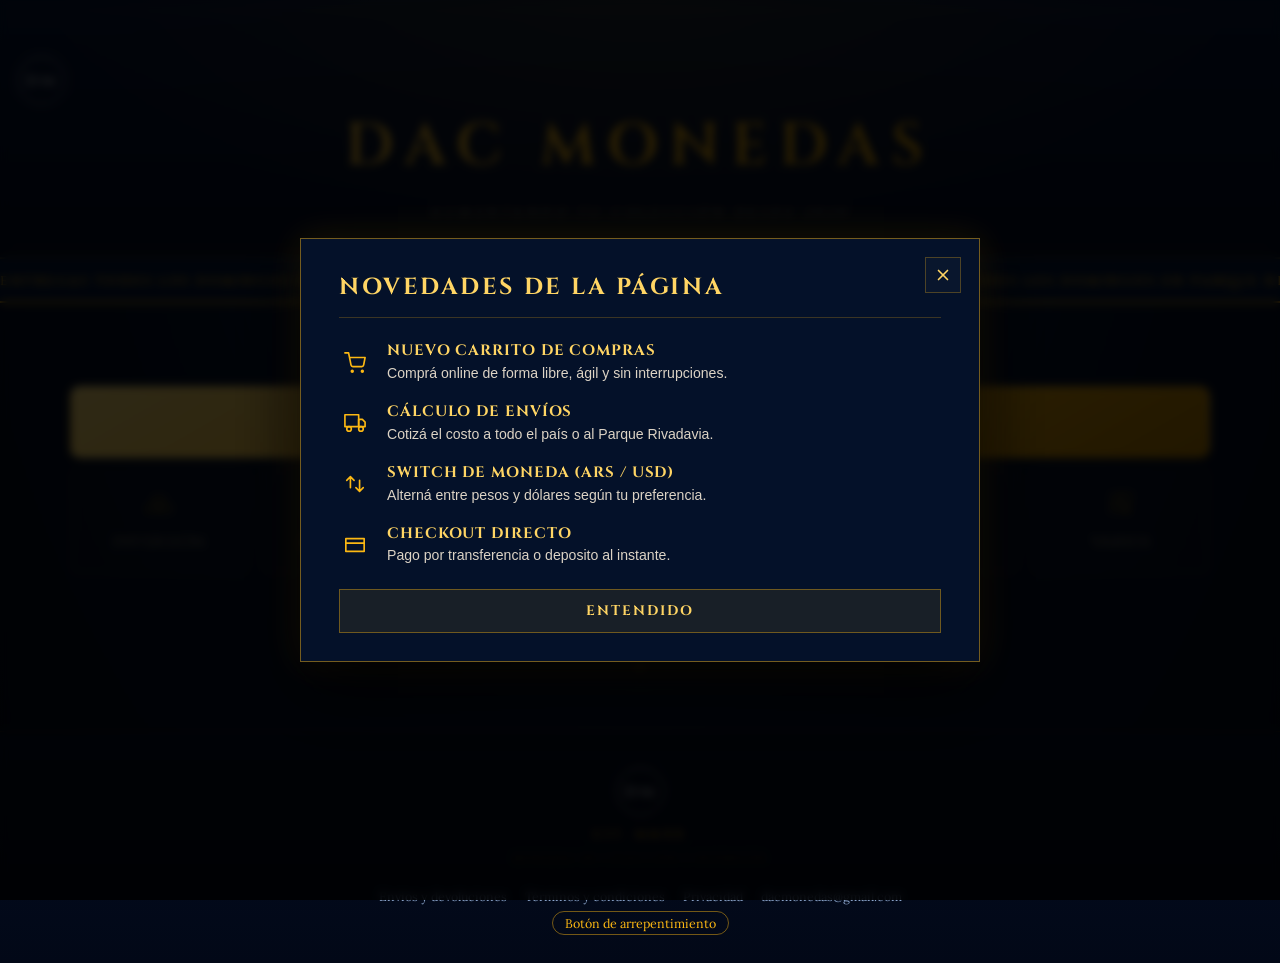
==== index.html @ 061fc6b4 "Initial commit: Dac Monedas (Edición Boca Juniors Azul y Oro)" ====
<!DOCTYPE html>
<html lang="es">
<head>
  <meta charset="UTF-8" />
  <meta name="viewport" content="width=device-width, initial-scale=1.0, interactive-widget=resizes-content" />
  <title>Dac Monedas | Monedas de colección argentinas y del mundo</title>
  <meta name="description" content="Monedas de colección e inversión, argentinas y del mundo. Fichas con estado, referencia y fotos reales. Comprá online con envío a todo el país." />
  <link rel="canonical" href="./" />
  <meta property="og:title" content="Dac Monedas" />
  <meta property="og:description" content="Aumentando tu colección desde 2020" />
  <meta property="og:image" content="./images/og-image.png" />
  <meta property="og:url" content="./" />
  <meta property="og:type" content="website" />
  <meta http-equiv="Cache-Control" content="no-cache, no-store, must-revalidate" />
  <meta http-equiv="Pragma" content="no-cache" />
  <meta http-equiv="Expires" content="0" />
  <link rel="icon" type="image/png" href="images/og-image.png" />
  <link rel="preconnect" href="https://fonts.googleapis.com" />
  <link rel="preconnect" href="https://fonts.gstatic.com" crossorigin />
  <!-- Las fuentes van acá y NO como @import dentro de styles.css: un @import no
       se descubre hasta parsear el CSS, así que la cadena era
       HTML → styles.css (75 KB) → CSS de Google → .woff2, cuatro saltos
       serializados y bloqueantes. Desde el <head> el navegador los pide en
       paralelo con el CSS, y recién ahí sirven los preconnect de arriba.
       Cinzel es la fuente del sitio, Lora la prosa de la ficha de detalle y
       Allura la frase de Insumos: son las tres únicas familias que el CSS usa.
       detalle.html no pide Allura porque esa página no la usa. -->
  <link rel="stylesheet" href="https://fonts.googleapis.com/css2?family=Allura&family=Cinzel:wght@400;500;600;700&family=Lora:wght@400&display=swap" />
  <link rel="stylesheet" href="styles.css?v=20261018a" />
  <!-- El catálogo es lo primero que necesita script.js. Sin esto no empieza a
       bajar hasta que el script se ejecuta, o sea después del CSS y las fuentes. -->
  <link rel="preload" href="coins.json" as="fetch" crossorigin />
</head>
<body data-view="landing">
  <!-- Pop-up de novedades en portada -->
  <div class="news-modal-backdrop" id="newsModalBackdrop" role="presentation" aria-hidden="true">
    <div class="news-modal" role="dialog" aria-modal="true" aria-labelledby="newsModalTitle">
      <button type="button" class="news-modal-close" id="newsModalClose" aria-label="Cerrar novedades">
        <svg viewBox="0 0 24 24" fill="none" stroke="currentColor" stroke-width="2.2" stroke-linecap="round" stroke-linejoin="round" aria-hidden="true">
          <line x1="18" y1="6" x2="6" y2="18"></line>
          <line x1="6" y1="6" x2="18" y2="18"></line>
        </svg>
      </button>

      <div class="news-modal-header">
        <h2 id="newsModalTitle" class="news-modal-title">Novedades de la página</h2>
      </div>

      <ul class="news-modal-list">
        <li class="news-modal-item">
          <div class="news-modal-icon-wrap" aria-hidden="true">
            <svg viewBox="0 0 24 24" fill="none" stroke="currentColor" stroke-width="1.8" stroke-linecap="round" stroke-linejoin="round">
              <circle cx="9" cy="21" r="1"></circle>
              <circle cx="20" cy="21" r="1"></circle>
              <path d="M1 1h4l2.68 13.39a2 2 0 0 0 2 1.61h9.72a2 2 0 0 0 2-1.61L23 6H6"></path>
            </svg>
          </div>
          <div class="news-modal-text">
            <strong>Nuevo carrito de compras</strong>
            <span>Comprá online de forma libre, ágil y sin interrupciones.</span>
          </div>
        </li>

        <li class="news-modal-item">
          <div class="news-modal-icon-wrap" aria-hidden="true">
            <svg viewBox="0 0 24 24" fill="none" stroke="currentColor" stroke-width="1.8" stroke-linecap="round" stroke-linejoin="round">
              <rect x="1" y="3" width="15" height="13"></rect>
              <polygon points="16 8 20 8 23 11 23 16 16 16 8"></polygon>
              <circle cx="5.5" cy="18.5" r="2.5"></circle>
              <circle cx="18.5" cy="18.5" r="2.5"></circle>
            </svg>
          </div>
          <div class="news-modal-text">
            <strong>Cálculo de envíos</strong>
            <span>Cotizá el costo a todo el país o al Parque Rivadavia.</span>
          </div>
        </li>

        <li class="news-modal-item">
          <div class="news-modal-icon-wrap" aria-hidden="true">
            <svg viewBox="0 0 24 24" fill="none" stroke="currentColor" stroke-width="1.8" stroke-linecap="round" stroke-linejoin="round">
              <path d="M7 16V4M7 4L3 8M7 4l4 4"></path>
              <path d="M17 8v12m0 0l4-4m-4 4l-4-4"></path>
            </svg>
          </div>
          <div class="news-modal-text">
            <strong>Switch de moneda (ARS / USD)</strong>
            <span>Alterná entre pesos y dólares según tu preferencia.</span>
          </div>
        </li>

        <li class="news-modal-item">
          <div class="news-modal-icon-wrap" aria-hidden="true">
            <svg viewBox="0 0 24 24" fill="none" stroke="currentColor" stroke-width="1.8" stroke-linecap="round" stroke-linejoin="round">
              <rect x="2" y="5" width="20" height="14"></rect>
              <line x1="2" y1="10" x2="22" y2="10"></line>
            </svg>
          </div>
          <div class="news-modal-text">
            <strong>Checkout directo</strong>
            <span>Pago por transferencia o deposito al instante.</span>
          </div>
        </li>
      </ul>

      <button type="button" class="news-modal-dismiss-btn" id="newsModalDismissBtn">Entendido</button>
    </div>
  </div>

  <div class="site-floating-actions" id="siteFloatingActions">
    <button type="button" id="currencyToggleBtn" class="currency-toggle-btn is-usd" aria-label="Moneda activa: Dólares (USD). Clic para cambiar a pesos (ARS)" title="Moneda activa: Dólares (USD) · Clic para cambiar a pesos (ARS)">USD</button>
    <button type="button" id="floatingCartBtn" class="cart-floating-btn" aria-label="Ver carrito" title="Ver carrito">
      <svg class="cart-floating-icon" viewBox="0 0 24 24" fill="none" stroke="currentColor" stroke-width="1.8" stroke-linecap="round" stroke-linejoin="round" aria-hidden="true">
        <circle cx="9" cy="21" r="1"></circle>
        <circle cx="20" cy="21" r="1"></circle>
        <path d="M1 1h4l2.68 13.39a2 2 0 0 0 2 1.61h9.72a2 2 0 0 0 2-1.61L23 6H6"></path>
      </svg>
      <span class="cart-floating-badge" id="floatingCartBadge">0</span>
    </button>
  </div>
  <header class="site-header">
    <div class="container">
      <a href="index.html" class="site-logo-link" aria-label="Dac Monedas — volver a la portada">
        <svg class="dm-monogram" viewBox="0 0 80 80" xmlns="http://www.w3.org/2000/svg" aria-hidden="true">
          <defs>
            <linearGradient id="dm-gold" x1="0%" y1="0%" x2="100%" y2="100%">
              <stop offset="0%" stop-color="#ffd564"/>
              <stop offset="48%" stop-color="#fcb813"/>
              <stop offset="100%" stop-color="#c98e00"/>
            </linearGradient>
          </defs>
          <circle cx="40" cy="40" r="37" fill="none" stroke="url(#dm-gold)" stroke-width="1.2"/>
          <circle cx="40" cy="40" r="31" fill="none" stroke="url(#dm-gold)" stroke-width="0.5" stroke-dasharray="2.5 3.5" opacity="0.6"/>
          <text x="40" y="48" text-anchor="middle" fill="url(#dm-gold)" font-family="Cinzel, Georgia, serif" font-size="24" font-weight="600" letter-spacing="3">DM</text>
        </svg>
        <h1><span class="h1-dac">Dac</span>&nbsp;<span class="h1-monedas">Monedas</span></h1>
      </a>
      <!-- Fuera del enlace a propósito: el logo y el logotipo llevan a la
           portada, esta flecha sube al principio del catálogo. -->
      <button type="button" class="to-top" id="toTop" aria-label="Ir al principio">
        <svg viewBox="0 0 16 16" fill="none" stroke="currentColor" stroke-width="1.6" stroke-linecap="round" stroke-linejoin="round" aria-hidden="true">
          <path d="M3.5 10.25L8 5.75l4.5 4.5"/>
        </svg>
      </button>
      <p class="subtitle">Aumentando tu colección desde 2020</p>
    </div>
  </header>

  <div class="ticker-bar" aria-hidden="true">
    <div class="ticker-track">
      <span class="ticker-text">Entregas todos los domingos en Parque Rivadavia · Envíos a todo el país &nbsp;&nbsp;&nbsp;&nbsp;&nbsp;&nbsp;&nbsp;&nbsp;&nbsp;&nbsp;&nbsp;&nbsp;</span>
      <span class="ticker-text" aria-hidden="true">Entregas todos los domingos en Parque Rivadavia · Envíos a todo el país &nbsp;&nbsp;&nbsp;&nbsp;&nbsp;&nbsp;&nbsp;&nbsp;&nbsp;&nbsp;&nbsp;&nbsp;</span>
    </div>
  </div>

  <!-- ─── Landing screen ──────────────────────────────────────────────────── -->
  <section id="landing" class="landing-screen">
    <div class="landing-inner">

      <div class="hero-ornament" aria-hidden="true">
        <span class="hero-ornament__rule"></span>
        <span class="hero-ornament__gem"></span>
        <span class="hero-ornament__rule"></span>
      </div>

      <h2 class="landing-heading">¿Qué estás buscando?</h2>

      <!-- Acción principal -->
      <button type="button" class="landing-btn landing-btn--all" data-landing-category="todas">
        <span class="landing-btn__label">Ver todas las monedas</span>
      </button>

      <!-- Ingresos: divisor con filetes. Se oculta si esta semana no entró nada. -->
      <button type="button" class="landing-divider" id="landingIngresos" data-landing-category="ingresos" hidden>
        <span class="landing-divider__rule" aria-hidden="true"></span>
        <span class="landing-chip">
          <span class="landing-chip__label">Ingresos semanales</span>
          <svg class="landing-chip__arrow" viewBox="0 0 16 16" fill="none" stroke="currentColor" stroke-width="1.4" stroke-linecap="round" stroke-linejoin="round" aria-hidden="true">
            <path d="M3 8h9M8.5 4.5L12 8l-3.5 3.5"/>
          </svg>
        </span>
        <span class="landing-divider__rule" aria-hidden="true"></span>
      </button>

      <nav class="landing-nav" aria-label="Categorías principales">
        <button type="button" class="landing-btn" data-landing-category="plata">
          <svg class="landing-btn__icon" viewBox="0 0 32 32" fill="none" stroke="currentColor" stroke-width="1.15" stroke-linecap="round" stroke-linejoin="round" aria-hidden="true">
            <rect x="4"  y="18" width="11" height="7" rx="1.2"/>
            <rect x="17" y="18" width="11" height="7" rx="1.2"/>
            <rect x="10.5" y="9" width="11" height="7" rx="1.2"/>
          </svg>
          <span class="landing-btn__label">Inversión</span>
        </button>

        <button type="button" class="landing-btn" data-landing-category="argentina">
          <svg class="landing-btn__icon" viewBox="0 0 32 32" fill="none" stroke="currentColor" stroke-width="1.15" stroke-linecap="round" stroke-linejoin="round" aria-hidden="true">
            <circle cx="16" cy="16" r="5.5"/>
            <path d="M16 3.5v3.5M16 25v3.5M3.5 16h3.5M25 16h3.5M7.2 7.2l2.5 2.5M22.3 22.3l2.5 2.5M24.8 7.2l-2.5 2.5M9.7 22.3l-2.5 2.5"/>
          </svg>
          <span class="landing-btn__label">Argentinas</span>
        </button>

        <button type="button" class="landing-btn" data-landing-category="internacional">
          <svg class="landing-btn__icon" viewBox="0 0 32 32" fill="none" stroke="currentColor" stroke-width="1.15" stroke-linecap="round" stroke-linejoin="round" aria-hidden="true">
            <circle cx="16" cy="16" r="12"/>
            <path d="M4 16h24"/>
            <ellipse cx="16" cy="16" rx="5.2" ry="12"/>
          </svg>
          <span class="landing-btn__label">Mundiales</span>
        </button>

        <button type="button" class="landing-btn" data-landing-category="economicas">
          <svg class="landing-btn__icon" viewBox="0 0 32 32" fill="none" stroke="currentColor" stroke-width="1.15" stroke-linecap="round" stroke-linejoin="round" aria-hidden="true">
            <ellipse cx="16" cy="9" rx="9.5" ry="3.8"/>
            <path d="M6.5 9v6.5c0 2.1 4.25 3.8 9.5 3.8s9.5-1.7 9.5-3.8V9"/>
            <path d="M6.5 15.5V22c0 2.1 4.25 3.8 9.5 3.8s9.5-1.7 9.5-3.8v-6.5"/>
          </svg>
          <span class="landing-btn__label">Económicas</span>
        </button>

        <!-- Insumos: carpeta de anillas con un folio de monedas adentro. Las dos
             cosas juntas porque la carpeta sola se confunde con el libro que
             ahora vive en el ícono de Varios. -->
        <button type="button" class="landing-btn" data-landing-category="insumos">
          <svg class="landing-btn__icon" viewBox="0 0 32 32" fill="none" stroke="currentColor" stroke-width="1.15" stroke-linecap="round" stroke-linejoin="round" aria-hidden="true">
            <rect x="4.5" y="4.5" width="23" height="23" rx="1.9"/>
            <path d="M11.2 4.5v23"/>
            <circle cx="7.85" cy="12" r="1.15"/>
            <circle cx="7.85" cy="20" r="1.15"/>
            <circle cx="16.6" cy="12.2" r="2.05"/>
            <circle cx="22.9" cy="12.2" r="2.05"/>
            <circle cx="16.6" cy="19.8" r="2.05"/>
            <circle cx="22.9" cy="19.8" r="2.05"/>
          </svg>
          <span class="landing-btn__label">Insumos</span>
        </button>

        <!-- Varios: cuatro siluetas distintas en 2x2 (moneda, blíster, libro y
             medalla con cinta). Dice "surtido" sin dibujar las cuatro cosas
             de forma literal, que a 29px se empasta. -->
        <button type="button" class="landing-btn" data-landing-category="varios">
          <svg class="landing-btn__icon" viewBox="0 0 32 32" fill="none" stroke="currentColor" stroke-width="1.15" stroke-linecap="round" stroke-linejoin="round" aria-hidden="true">
            <circle cx="10.5" cy="10.5" r="4.8"/>
            <rect x="16.9" y="5.9" width="9.4" height="9.4" rx="1.5"/>
            <rect x="5.8" y="18" width="9.4" height="7.4" rx="1"/>
            <path d="M19.5 17.4l2 3.1M23.5 17.4l-2 3.1"/>
            <circle cx="21.5" cy="23.1" r="3.4"/>
          </svg>
          <span class="landing-btn__label">Varios</span>
        </button>
      </nav>

      <div class="landing-social">
        <span class="landing-social__label">Seguinos</span>
        <div class="social-row">
          <a class="social-btn" href="https://wa.me/5491154028935" target="_blank" rel="noopener" aria-label="WhatsApp">
            <svg viewBox="0 0 24 24" fill="currentColor" aria-hidden="true">
              <path d="M12.04 2C6.58 2 2.13 6.45 2.13 11.91c0 1.75.46 3.45 1.32 4.95L2 22l5.25-1.38a9.86 9.86 0 004.79 1.22h.01c5.46 0 9.91-4.45 9.91-9.91C21.96 6.45 17.5 2 12.04 2zm0 18.15h-.01a8.2 8.2 0 01-4.18-1.15l-.3-.18-3.11.82.83-3.04-.2-.31a8.19 8.19 0 01-1.26-4.38c0-4.54 3.7-8.23 8.24-8.23a8.2 8.2 0 018.23 8.24c0 4.54-3.7 8.23-8.24 8.23zm4.52-6.16c-.25-.12-1.47-.72-1.69-.81-.23-.08-.39-.12-.56.13-.16.24-.64.8-.79.97-.14.16-.29.18-.54.06-.25-.12-1.05-.39-1.99-1.23-.74-.66-1.23-1.47-1.38-1.72-.14-.25-.01-.38.11-.5.11-.11.25-.29.37-.43.13-.15.17-.25.25-.41.08-.17.04-.31-.02-.43-.06-.12-.56-1.34-.76-1.84-.2-.48-.4-.42-.56-.43h-.47c-.17 0-.43.06-.66.31-.23.25-.86.85-.86 2.07 0 1.22.89 2.4 1.01 2.56.12.17 1.74 2.66 4.22 3.73.59.25 1.05.4 1.41.52.59.19 1.13.16 1.56.1.47-.07 1.47-.6 1.68-1.18.21-.58.21-1.07.14-1.18-.06-.11-.22-.17-.47-.29z"/>
            </svg>
          </a>

        </div>
      </div>
    </div>
  </section>

  <!-- ─── Catalog (hidden until landing button is clicked) ────────────────── -->
  <div id="catalog">
    <div class="category-bar">
      <nav class="category-nav container" aria-label="Categorías">
        <button type="button" class="cat-btn" data-category="plata">Inversión</button>
        <button type="button" class="cat-btn" data-category="argentina">Argentinas</button>
        <button type="button" class="cat-btn" data-category="internacional">Mundiales</button>
        <button type="button" class="cat-btn" data-category="economicas">Económicas</button>
        <button type="button" class="cat-btn" data-category="insumos">Insumos</button>
        <button type="button" class="cat-btn" data-category="varios">Varios</button>
      </nav>

      <div class="sub-filter-bar" id="subFilterBar">
        <div class="sub-filter-list container" id="subFilterList" role="group" aria-label="Sub-filtros"></div>
      </div>
    </div>

    <div class="search-outer">
      <div class="search-wrap">
        <svg class="search-icon" viewBox="0 0 24 24" fill="none" stroke="currentColor" stroke-width="2" stroke-linecap="round" stroke-linejoin="round" aria-hidden="true">
          <circle cx="11" cy="11" r="7"/><line x1="17" y1="17" x2="22" y2="22"/>
        </svg>
        <input
          id="searchInput"
          type="text"
          placeholder="Buscar por título, país, año..."
          autocomplete="off"
          spellcheck="false"
        />
        <button type="button" id="clearSearch" class="search-clear" aria-label="Limpiar búsqueda">
          <svg viewBox="0 0 24 24" fill="none" stroke="currentColor" stroke-width="2.5" stroke-linecap="round" stroke-linejoin="round" aria-hidden="true">
            <line x1="18" y1="6" x2="6" y2="18"/><line x1="6" y1="6" x2="18" y2="18"/>
          </svg>
        </button>
      </div>
      <!-- Orden: ocupa el lugar que tenía "Limpiar filtros". Los filtros se
           quitan tocando de nuevo el botón de categoría, que queda latiendo. -->
      <div class="sort-wrap" id="sortWrap">
        <button type="button" id="sortButton" class="sort-btn" aria-haspopup="listbox" aria-expanded="false" aria-controls="sortMenu">
          <span class="sort-btn__label">Orden</span>
          <svg class="sort-btn__caret" viewBox="0 0 16 16" fill="none" stroke="currentColor" stroke-width="1.8" stroke-linecap="round" stroke-linejoin="round" aria-hidden="true">
            <path d="M4 6.5L8 10.5l4-4"/>
          </svg>
        </button>

        <div class="sort-menu" id="sortMenu" role="listbox" aria-label="Ordenar por">
          <button type="button" class="sort-option" role="option" aria-selected="false" data-sort="alfabetico">
            <span class="sort-option__label">Alfabético</span>
            <svg class="sort-option__arrow" viewBox="0 0 16 16" fill="none" stroke="currentColor" stroke-width="1.6" stroke-linecap="round" stroke-linejoin="round" aria-hidden="true">
              <path d="M8 12.5V3.5M4.5 7L8 3.5 11.5 7"/>
            </svg>
          </button>
          <button type="button" class="sort-option" role="option" aria-selected="false" data-sort="precio">
            <span class="sort-option__label">Precio</span>
            <svg class="sort-option__arrow" viewBox="0 0 16 16" fill="none" stroke="currentColor" stroke-width="1.6" stroke-linecap="round" stroke-linejoin="round" aria-hidden="true">
              <path d="M8 12.5V3.5M4.5 7L8 3.5 11.5 7"/>
            </svg>
          </button>
          <button type="button" class="sort-option" role="option" aria-selected="false" data-sort="antiguedad">
            <span class="sort-option__label">Antigüedad</span>
            <svg class="sort-option__arrow" viewBox="0 0 16 16" fill="none" stroke="currentColor" stroke-width="1.6" stroke-linecap="round" stroke-linejoin="round" aria-hidden="true">
              <path d="M8 12.5V3.5M4.5 7L8 3.5 11.5 7"/>
            </svg>
          </button>
        </div>
      </div>
    </div>

    <!-- Va fuera del .container a propósito: ocupa el ancho entero de la
         pantalla, con su propio respiro lateral. Solo se muestra con la
         categoría Insumos activa; la enciende y apaga syncInsumosIntro(). -->
    <section id="insumosIntro" class="insumos-intro" hidden>
      <p class="insumos-intro__text">
        Parte de coleccionar es saber cuidar y almacenar tus monedas,
        hacelo de la mano de Dac&nbsp;Monedas.
      </p>
    </section>

    <main class="container">
      <section class="results-bar reveal">
        <p id="resultsCount">Cargando monedas...</p>
      </section>

      <!-- Marca dónde arrancan las monedas. La grilla mide >80.000px y por eso
           nunca deja de cruzarse con la pantalla: el observador necesita algo
           chico justo en su borde de arriba. Alto 1px anulado con margen
           negativo, así no corre nada. -->
      <div id="gridTop" class="grid-sentinel" aria-hidden="true"></div>

      <section id="coinsGrid" class="coins-grid"></section>
    </main>
  </div>

  <template id="coinCardTemplate">
    <article class="coin-card reveal" tabindex="0" role="button">
      <div class="coin-image-wrap">
        <button type="button" class="card-cart-btn" aria-label="Agregar al carrito" title="Agregar al carrito">
          <svg class="cart-icon-add" viewBox="0 0 24 24" fill="none" stroke="currentColor" stroke-width="1.8" stroke-linecap="round" stroke-linejoin="round" aria-hidden="true">
            <circle cx="9" cy="21" r="1"></circle>
            <circle cx="20" cy="21" r="1"></circle>
            <path d="M1 1h4l2.68 13.39a2 2 0 0 0 2 1.61h9.72a2 2 0 0 0 2-1.61L23 6H6"></path>
          </svg>
          <svg class="cart-icon-check" viewBox="0 0 24 24" fill="none" stroke="currentColor" stroke-width="2.2" stroke-linecap="round" stroke-linejoin="round" aria-hidden="true">
            <polyline points="20 6 9 17 4 12"></polyline>
          </svg>
        </button>
        <img class="coin-image" src="" alt="" width="400" height="400" decoding="async" loading="lazy" />
      </div>

      <div class="coin-content">
        <div class="coin-top">
          <h2 class="coin-title"></h2>
          <span class="coin-year-tag"></span>
        </div>

        <p class="coin-meta"></p>

        <div class="coin-footer">
          <strong class="coin-price"></strong>
          <div class="coin-badge-row"></div>
        </div>
      </div>
    </article>
  </template>

  <script src="common.js?v=20261002i" defer></script>
  <script src="cart.js?v=20261002j" defer></script>
  <script src="glow.js?v=20261002i" defer></script>
  <script src="script.js?v=20261002i" defer></script>

  <footer class="site-footer" aria-label="Pie de página">
    <div class="footer-inner">
      <svg class="dm-monogram dm-monogram--small" viewBox="0 0 80 80" xmlns="http://www.w3.org/2000/svg" aria-hidden="true">
        <defs>
          <linearGradient id="dm-gold-footer" x1="0%" y1="0%" x2="100%" y2="100%">
            <stop offset="0%" stop-color="#ffd564"/>
            <stop offset="48%" stop-color="#fcb813"/>
            <stop offset="100%" stop-color="#c98e00"/>
          </linearGradient>
        </defs>
        <circle cx="40" cy="40" r="37" fill="none" stroke="url(#dm-gold-footer)" stroke-width="1.2"/>
        <circle cx="40" cy="40" r="31" fill="none" stroke="url(#dm-gold-footer)" stroke-width="0.5" stroke-dasharray="2.5 3.5" opacity="0.6"/>
        <text x="40" y="48" text-anchor="middle" fill="url(#dm-gold-footer)" font-family="Cinzel, Georgia, serif" font-size="24" font-weight="600" letter-spacing="3">DM</text>
      </svg>
      <p class="footer-est">Est. MMXX</p>
      <p class="footer-tagline">Monedas de Colección e Inversión</p>

      <div class="social-row social-row--footer">
        <a class="social-btn" href="https://wa.me/5491154028935" target="_blank" rel="noopener" aria-label="WhatsApp">
          <svg viewBox="0 0 24 24" fill="currentColor" aria-hidden="true">
            <path d="M12.04 2C6.58 2 2.13 6.45 2.13 11.91c0 1.75.46 3.45 1.32 4.95L2 22l5.25-1.38a9.86 9.86 0 004.79 1.22h.01c5.46 0 9.91-4.45 9.91-9.91C21.96 6.45 17.5 2 12.04 2zm0 18.15h-.01a8.2 8.2 0 01-4.18-1.15l-.3-.18-3.11.82.83-3.04-.2-.31a8.19 8.19 0 01-1.26-4.38c0-4.54 3.7-8.23 8.24-8.23a8.2 8.2 0 018.23 8.24c0 4.54-3.7 8.23-8.24 8.23zm4.52-6.16c-.25-.12-1.47-.72-1.69-.81-.23-.08-.39-.12-.56.13-.16.24-.64.8-.79.97-.14.16-.29.18-.54.06-.25-.12-1.05-.39-1.99-1.23-.74-.66-1.23-1.47-1.38-1.72-.14-.25-.01-.38.11-.5.11-.11.25-.29.37-.43.13-.15.17-.25.25-.41.08-.17.04-.31-.02-.43-.06-.12-.56-1.34-.76-1.84-.2-.48-.4-.42-.56-.43h-.47c-.17 0-.43.06-.66.31-.23.25-.86.85-.86 2.07 0 1.22.89 2.4 1.01 2.56.12.17 1.74 2.66 4.22 3.73.59.25 1.05.4 1.41.52.59.19 1.13.16 1.56.1.47-.07 1.47-.6 1.68-1.18.21-.58.21-1.07.14-1.18-.06-.11-.22-.17-.47-.29z"/>
          </svg>
        </a>
      </div>
      <nav class="footer-legal" aria-label="Información para compradores">
        <a href="envios-y-devoluciones.html">Envíos y devoluciones</a>
        <a href="terminos.html">Términos y condiciones</a>
        <a href="privacidad.html">Privacidad</a>
        <a href="mailto:dacmonedas@gmail.com">dacmonedas@gmail.com</a>
        <a href="arrepentimiento.html" class="footer-legal__arrepentimiento">Botón de arrepentimiento</a>
      </nav>
    </div>
  </footer>
</body>
</html>
---- styles.css ----
/* ═════════════════════════════════════════════════════════════════════════════
   Dac Monedas — Hoja de estilos (Edición Boca Juniors Azul y Oro).

   Las fuentes se piden desde el <head> de index.html y detalle.html, NO con un
   @import acá: un @import no se descubre hasta que este archivo bajó y se
   parseó, así que encadenaba HTML → styles.css → CSS de Google → .woff2.

   DÓNDE ESTÁ CADA COSA (buscá el texto entre comillas):

     Base y variables ......... ":root"
     Halo del puntero ......... "Halo dorado"
     Cabecera alta ............ "Site header"
     Cartel corredizo ......... "Ticker"
     Barra de categorías ...... "Category bar"
     Sub-filtros .............. "Sub-filter bar"
     Buscador y orden ......... "Search"
     Intro de Insumos ......... "Intro de Insumos"
     Tarjeta de moneda ........ "Coin card"
     Grilla ................... "Coins grid"
     Ficha de detalle ......... "Detail page"
     Variantes ................ "Variants"
     Portada .................. "Landing"
     Cabecera fija del catálogo "Cabecera fija"
     Transición entre vistas .. "Transición entre portada y catálogo"

   BREAKPOINTS. No están agrupados a propósito: cada bloque vive junto al
   componente que corrige, y moverlos cambiaría el orden de la cascada entre
   reglas de igual especificidad. Los anchos en uso son 640px (teléfono),
   980px (tablet) y 981px+ (escritorio), más `hover:hover and pointer:fine`
   para lo que solo tiene sentido con mouse y `prefers-reduced-motion`.
   ═════════════════════════════════════════════════════════════════════════════ */

* {
  box-sizing: border-box;
}

/* Varios controles usan display:flex, que le gana al atributo `hidden`.
   Los contadores y el botón "Ingresos" dependen de que hidden funcione. */
[hidden] {
  display: none !important;
}

:root {
  color-scheme: dark;
  --bg: #030d22;
  --bg-card: #081a3d;
  --bg-card-alt: #0c234f;
  --text: #f5f5f5;
  --muted: #8ea8cf;
  --border: rgba(var(--accent-rgb), 0.22);
  --accent: #fcb813;
  /* Los mismos componentes del dorado, sueltos, para poder escribir
     rgba(var(--accent-rgb), .18) donde antes había 111 rgba(var(--accent-rgb),…)
     literales con alfas distintos. */
  --accent-rgb: 252, 184, 19;
  --accent-light: #ffd564;
  --accent-dark: #c98e00;
  --success: #25d366;
  --success-dark: #1faa52;
  --shadow: 0 18px 42px rgba(0, 0, 0, 0.65);
  --radius: 18px;
  --container: 1280px;
}

html {
  scroll-behavior: smooth;
  scrollbar-width: thin;
  scrollbar-color: rgba(var(--accent-rgb), 0.35) #020817;
  overflow-x: clip;
}

/* ─── Halo dorado que sigue al puntero (ver glow.js) ──────────────────────────
   Va en z-index -1: se pinta sobre el fondo de la página pero por debajo de
   las tarjetas y las fotos, así que ilumina sin lavar el contenido. Arranca
   fuera de pantalla y solo aparece cuando el mouse se mueve.

   Todo el bloque vive dentro del media query de puntero fino: en un teléfono
   glow.js ni siquiera se engancha, pero el `will-change` igual promovía una
   capa de compositor de 640×640 que no se usaba nunca. */
@media (hover: hover) and (pointer: fine) {
  body::before {
    content: "";
    position: fixed;
    top: 0;
    left: 0;
    width: 640px;
    height: 640px;
    /* El halo se centra en el puntero: la caja se corre media medida hacia
       arriba y hacia la izquierda. */
    margin: -320px 0 0 -320px;
    z-index: -1;
    pointer-events: none;
    opacity: 0;
    /* Mover con transform en vez de recalcular el degradado: así el navegador
       compone en GPU y no repinta la grilla del catálogo en cada frame. */
    transform: translate3d(var(--glow-x, -9999px), var(--glow-y, -9999px), 0);
    will-change: transform, opacity;
    transition: opacity 0.6s ease;
    background: radial-gradient(
      circle closest-side,
      rgba(var(--accent-rgb), 0.1) 0%,
      rgba(var(--accent-rgb), 0.04) 40%,
      transparent 70%
    );
  }

  body.has-glow::before {
    opacity: 1;
  }
}

body {
  margin: 0;
  font-family: "Cinzel", "Georgia", "Times New Roman", serif;
  color: var(--text);
  background: radial-gradient(ellipse at 50% 0%, #0c2656 0%, #041129 55%, #020817 100%);
  -webkit-overflow-scrolling: touch;
}

::-webkit-scrollbar { width: 6px; }
::-webkit-scrollbar-track { background: #020817; }
::-webkit-scrollbar-thumb { background: rgba(var(--accent-rgb), 0.35); border-radius: 3px; }
::-webkit-scrollbar-thumb:hover { background: rgba(var(--accent-rgb), 0.55); }

.container {
  width: min(calc(100% - 32px), var(--container));
  margin: 0 auto;
}

/* Global transitions */
a,
button,
input,
.coin-card,
.coin-image,
.coin-title,
.coin-meta,
.coin-grade-badge,
.coin-price,
.detail-main-image-wrap,
.detail-main-image,
.detail-thumb,
.detail-whatsapp,
.back-link,
.cat-btn,
.sub-filter-btn,
.card-arrow,
.card-dot,
.search-clear,
.sort-btn {
  transition:
    transform 0.22s ease,
    opacity 0.22s ease,
    border-color 0.22s ease,
    box-shadow 0.22s ease,
    background 0.22s ease,
    color 0.22s ease,
    filter 0.22s ease;
}

/* ─── Header ─────────────────────────────────────────────────────────────── */

.site-header {
  position: relative;
  background: linear-gradient(180deg, #06173a 0%, #030d22 100%);
  border-bottom: 1px solid rgba(var(--accent-rgb), 0.18);
  padding: 55px 0 36px;
  text-align: center;
  overflow: hidden;
}

.site-header::before {
  content: "";
  position: absolute;
  inset: 0;
  background: radial-gradient(ellipse at 50% -10%, rgba(var(--accent-rgb), 0.12) 0%, transparent 65%);
  pointer-events: none;
}

.site-header::after {
  content: "";
  position: absolute;
  top: 10px; left: 10px; right: 10px; bottom: 10px;
  border-top: 1px solid rgba(var(--accent-rgb), 0.14);
  border-bottom: 1px solid rgba(var(--accent-rgb), 0.14);
  pointer-events: none;
}

.site-header .container {
  position: relative;
  z-index: 1;
}

.site-logo-link,
.site-logo-link:visited,
.site-logo-link:hover,
.site-logo-link:active,
.site-logo-link:focus {
  display: block;
  text-decoration: none;
  color: inherit;
  outline: none;
}

.site-header h1 {
  margin: 0 0 18px;
  font-size: clamp(2.97rem, 6.6vw, 5.72rem);
  letter-spacing: 0.2em;
  font-weight: 600;
  text-transform: uppercase;
  font-family: "Cinzel", serif;
  background: linear-gradient(135deg, #ffd564 0%, #fcb813 48%, #c98e00 100%);
  -webkit-background-clip: text;
  -webkit-text-fill-color: transparent;
  background-clip: text;
}

.subtitle {
  margin: 0;
  color: rgba(239, 217, 162, 0.75);
  font-size: 0.78rem;
  letter-spacing: 0.36em;
  text-transform: uppercase;
  font-family: "Cinzel", serif;
  font-weight: 400;
  font-style: italic;
}

/* ─── Ticker banner ──────────────────────────────────────────────────────── */

.ticker-bar {
  background: #00163b;
  overflow: hidden;
  white-space: nowrap;
  border-top: 1px solid rgba(var(--accent-rgb), 0.25);
  border-bottom: 2px solid var(--accent);
  padding: 9px 0;
  position: relative;
}

.ticker-track {
  display: inline-flex;
  will-change: transform;
  animation: ticker-scroll 12.6s linear infinite;
}

.ticker-text {
  display: inline-block;
  padding-right: 80px;
  font-family: "Cinzel", serif;
  font-size: 0.72rem;
  font-weight: 500;
  color: var(--accent);
  letter-spacing: 0.2em;
  text-transform: uppercase;
  text-shadow:
    0 0 8px rgba(var(--accent-rgb), 0.5),
    0 0 22px rgba(var(--accent-rgb), 0.25);
}

@keyframes ticker-scroll {
  0%   { transform: translateX(0); }
  100% { transform: translateX(-50%); }
}

/* ─── Category bar: full-width strip ─────────────────────────────────────── */

.category-bar {
  background: rgba(10, 10, 10, 0.95);
  border-bottom: 1px solid rgba(var(--accent-rgb), 0.12);
}

.category-nav {
  display: flex;
  gap: 14px;
  padding: 14px 0;
  align-items: stretch;
}

.cat-btn {
  flex: 1;
  min-width: 0;
  border: 1px solid rgba(var(--accent-rgb), 0.25);
  border-radius: 999px;
  padding: 10px 10px;
  background: rgba(var(--accent-rgb), 0.04);
  color: rgba(var(--accent-rgb), 0.65);
  font-family: "Cinzel", serif;
  font-size: 0.66rem;
  font-weight: 500;
  letter-spacing: 0.1em;
  text-transform: uppercase;
  cursor: pointer;
  line-height: 1.25;
  text-align: center;
  display: flex;
  align-items: center;
  justify-content: center;
}

.cat-btn:hover {
  border-color: rgba(var(--accent-rgb), 0.55);
  color: var(--accent-light);
  background: rgba(var(--accent-rgb), 0.08);
  transform: translateY(-1px);
  box-shadow: 0 4px 16px rgba(var(--accent-rgb), 0.1);
}

.cat-btn.is-active {
  position: relative;
  border-color: var(--accent);
  background: linear-gradient(135deg, #ffd564 0%, #fcb813 50%, #c98e00 100%);
  color: #020d24;
  font-weight: 700;
  box-shadow:
    0 0 20px rgba(var(--accent-rgb), 0.2),
    inset 0 1px 0 rgba(255, 255, 255, 0.2);
}

/* El aro que late: el dorado solo dice "estás en esta categoría"; el latido
   dice además "tocá acá de nuevo para sacarla", que es el único modo de quitar
   el filtro. La forma está definida una sola vez, más abajo, junto al chip de
   "Ingresos semanales" de la portada: es literalmente el mismo aro. */

.cat-btn.is-active:hover {
  transform: none;
  filter: brightness(1.06);
}

/* ─── Sub-filter bar (contextual dropdown) ───────────────────────────────── */

.sub-filter-bar {
  overflow: hidden;
  max-height: 0;
  opacity: 0;
  border-top: 1px solid transparent;
  transition:
    max-height 0.38s cubic-bezier(0.4, 0, 0.2, 1),
    opacity 0.3s ease,
    border-top-color 0.38s ease;
}

.sub-filter-bar.is-open {
  max-height: 100px;
  opacity: 1;
  border-top-color: rgba(var(--accent-rgb), 0.08);
}

.sub-filter-list {
  display: flex;
  gap: 8px;
  padding: 11px 0 13px;
  flex-wrap: nowrap;
  overflow-x: auto;
  scrollbar-width: none;
  -ms-overflow-style: none;
}

.sub-filter-list::-webkit-scrollbar {
  display: none;
}

.sub-filter-btn {
  flex-shrink: 0;
  padding: 5px 18px;
  border: 1px solid rgba(var(--accent-rgb), 0.22);
  border-radius: 999px;
  background: transparent;
  color: rgba(239, 217, 162, 0.6);
  font-family: "Cinzel", serif;
  font-size: 0.66rem;
  font-weight: 500;
  letter-spacing: 0.1em;
  cursor: pointer;
  white-space: nowrap;
  line-height: 1.4;
}

.sub-filter-btn:hover {
  border-color: rgba(var(--accent-rgb), 0.55);
  color: var(--accent-light);
  transform: translateY(-1px);
  box-shadow: 0 4px 12px rgba(var(--accent-rgb), 0.08);
  background: rgba(var(--accent-rgb), 0.06);
}

.sub-filter-btn.is-active {
  border-color: var(--accent);
  background: linear-gradient(135deg, rgba(239, 217, 162, 0.18), rgba(var(--accent-rgb), 0.1));
  color: var(--accent-light);
  box-shadow:
    0 0 14px rgba(var(--accent-rgb), 0.12),
    inset 0 1px 0 rgba(var(--accent-rgb), 0.15);
}

/* ─── Sub-filter: "Pureza de la plata" static label ─────────────────────── */

.sub-filter-purity-label {
  display: flex;
  align-items: center;
  flex-shrink: 0;
  padding: 0 14px 0 2px;
  margin-right: 4px;
  border-right: 1px solid rgba(var(--accent-rgb), 0.25);
  font-family: "Cinzel", serif;
  font-size: 0.6rem;
  font-weight: 700;
  letter-spacing: 0.16em;
  text-transform: uppercase;
  color: var(--accent);
  white-space: nowrap;
  pointer-events: none;
  user-select: none;
}

/* Marca invisible en el borde de arriba de la grilla: es lo que observa
   initHeaderMuteObserver(). El margen negativo anula su propio alto para que no
   corra ni un pixel del contenido. */
.grid-sentinel {
  height: 1px;
  margin-bottom: -1px;
  pointer-events: none;
}

/* ─── Centered search bar ────────────────────────────────────────────────── */

.search-outer {
  display: flex;
  flex-direction: row;
  align-items: center;
  padding: 22px 24px 14px;
  gap: 12px;
}

.search-wrap {
  position: relative;
  flex: 2 1 0%;
  min-width: 0;
  display: flex;
  align-items: center;
}

.search-icon {
  position: absolute;
  left: 18px;
  width: 15px;
  height: 15px;
  color: rgba(178, 163, 141, 0.45);
  pointer-events: none;
  flex-shrink: 0;
  z-index: 1;
}

#searchInput {
  width: 100%;
  padding: 13px 44px 13px 42px;
  background: rgba(18, 18, 18, 0.98);
  border: 1px solid rgba(var(--accent-rgb), 0.22);
  border-radius: 999px;
  color: var(--accent-light);
  font-family: "Cinzel", serif;
  font-size: 0.78rem;
  letter-spacing: 0.08em;
  box-shadow: inset 0 1px 0 rgba(255, 255, 255, 0.02);
  appearance: none;
}

#searchInput::placeholder {
  color: rgba(var(--accent-rgb), 0.35);
  font-family: "Cinzel", serif;
  letter-spacing: 0.08em;
}

#searchInput:hover {
  border-color: rgba(var(--accent-rgb), 0.4);
}

#searchInput:focus {
  outline: none;
  border-color: rgba(var(--accent-rgb), 0.6);
  background: rgba(22, 22, 22, 0.99);
  box-shadow:
    0 0 0 3px rgba(var(--accent-rgb), 0.08),
    inset 0 1px 0 rgba(255, 255, 255, 0.03);
}

.search-clear {
  position: absolute;
  right: 14px;
  top: 50%;
  transform: translateY(-50%);
  background: none;
  border: none;
  color: rgba(178, 163, 141, 0.45);
  cursor: pointer;
  padding: 5px;
  display: flex;
  align-items: center;
  justify-content: center;
  opacity: 0;
  pointer-events: none;
  border-radius: 50%;
}

.search-clear.is-visible {
  opacity: 1;
  pointer-events: auto;
}

.search-clear:hover {
  color: var(--accent);
  background: rgba(201, 162, 85, 0.08);
  transform: translateY(-50%) scale(1.1);
}

.search-clear svg {
  width: 14px;
  height: 14px;
  display: block;
}

/* ─── Orden: botón + desplegable ─────────────────────────────────────────────
   Ocupa el hueco que tenía "Limpiar filtros" y hereda su misma forma y ritmo,
   así la barra de búsqueda no se mueve ni un pixel. */

.sort-wrap {
  position: relative;
  flex: 1 0 0%;
  min-width: 0;
}

.sort-btn {
  width: 100%;
  background: transparent;
  border: 1px solid var(--accent);
  border-radius: 999px;
  color: var(--accent);
  cursor: pointer;
  font-family: "Cinzel", serif;
  font-size: 0.6rem;
  font-weight: 600;
  letter-spacing: 0.14em;
  text-transform: uppercase;
  padding: 13px 10px;
  display: flex;
  align-items: center;
  justify-content: center;
  gap: 0.5rem;
  white-space: nowrap;
}

.sort-btn:hover,
.sort-btn[aria-expanded="true"] {
  background: var(--accent);
  color: #020d24;
}

.sort-btn__caret {
  width: 10px;
  height: 10px;
  flex: 0 0 auto;
  color: currentColor;
  transition: transform 0.2s ease;
}

.sort-btn[aria-expanded="true"] .sort-btn__caret {
  transform: rotate(180deg);
}

/* El panel. Mismo fondo que el buscador y mismo borde que el resto de la
   página: no hay ningún color nuevo acá. */
.sort-menu {
  position: absolute;
  top: calc(100% + 8px);
  right: 0;
  min-width: 230px;
  max-width: calc(100vw - 32px);
  padding: 6px;
  background: rgba(18, 18, 18, 0.98);
  -webkit-backdrop-filter: blur(10px);
  backdrop-filter: blur(10px);
  border: 1px solid var(--border);
  border-radius: 14px;
  box-shadow: var(--shadow);
  z-index: 50; /* sobre las tarjetas (10), debajo de la barra fija (100) */

  /* Se anima con visibility y no con [hidden]: así la transición corre también
     al cerrar. El delay de visibility espera a que termine el fundido. */
  opacity: 0;
  visibility: hidden;
  transform: translateY(-6px) scale(0.98);
  transform-origin: top right;
  transition:
    opacity 0.14s ease,
    transform 0.16s ease,
    visibility 0s linear 0.16s;
}

.sort-menu.is-open {
  opacity: 1;
  visibility: visible;
  transform: none;
  transition:
    opacity 0.18s ease,
    transform 0.22s cubic-bezier(0.16, 1, 0.3, 1),
    visibility 0s;
}

.sort-option {
  position: relative;
  width: 100%;
  display: flex;
  align-items: center;
  justify-content: space-between;
  gap: 1rem;
  padding: 10px 12px;
  border: 0;
  border-radius: 10px;
  background: transparent;
  color: rgba(239, 217, 162, 0.6);
  font-family: "Cinzel", serif;
  font-size: 0.66rem;
  font-weight: 500;
  letter-spacing: 0.1em;
  text-transform: uppercase;
  text-align: left;
  cursor: pointer;
  white-space: nowrap;
  transition: background 0.2s ease, color 0.2s ease;
}

/* Filete de separación entre criterios, no después del último. Va en un
   pseudo-elemento y no en un border-bottom: así cada fila conserva sus cuatro
   esquinas redondeadas y el relleno de la fila activa no queda cortado. */
.sort-option:not(:last-child)::after {
  content: "";
  position: absolute;
  left: 12px;
  right: 12px;
  bottom: 0;
  height: 1px;
  background: rgba(var(--accent-rgb), 0.1);
  pointer-events: none;
}

.sort-option:hover,
.sort-option:focus-visible {
  background: rgba(var(--accent-rgb), 0.08);
  color: var(--accent-light);
  outline: none;
}

/* Mismo relleno que un sub-filtro activo: el catálogo ya habla así. */
.sort-option.is-active {
  background: linear-gradient(135deg, rgba(239, 217, 162, 0.18), rgba(var(--accent-rgb), 0.1));
  color: var(--accent-light);
}

/* El SVG dibuja la flecha hacia arriba (decreciente). El sentido creciente la
   gira 180°, que es como el usuario lee la lista: v = de menor a mayor. */
.sort-option__arrow {
  width: 12px;
  height: 12px;
  flex: 0 0 auto;
  color: var(--accent);
  transition: transform 0.22s ease;
}

.sort-option.is-asc .sort-option__arrow {
  transform: rotate(180deg);
}

/* Las tres filas entran escalonadas al abrir; al cerrar se van junto al panel
   (sin delay), para que no quede una escalera a la inversa. */
.sort-menu .sort-option {
  opacity: 0;
  transform: translateY(-4px);
}

.sort-menu.is-open .sort-option {
  opacity: 1;
  transform: none;
  transition:
    opacity 0.22s ease,
    transform 0.26s cubic-bezier(0.16, 1, 0.3, 1),
    background 0.2s ease,
    color 0.2s ease;
}

.sort-menu.is-open .sort-option:nth-child(2) {
  transition-delay: 45ms, 45ms, 0s, 0s;
}

.sort-menu.is-open .sort-option:nth-child(3) {
  transition-delay: 90ms, 90ms, 0s, 0s;
}

/* ─── Base input/button reset ────────────────────────────────────────────── */

input,
button {
  font: inherit;
}

button::-moz-focus-inner,
input::-moz-focus-inner {
  border: 0;
  padding: 0;
}

/* ─── Results bar ────────────────────────────────────────────────────────── */

.results-bar {
  display: none;
}

#resultsCount {
  margin: 0;
  color: rgba(var(--accent-rgb), 0.48);
  font-family: "Cinzel", serif;
  font-size: 0.62rem;
  letter-spacing: 0.16em;
  text-transform: uppercase;
}

/* ─── Intro de Insumos ───────────────────────────────────────────────────────
   La única prosa del catálogo. Va a sangre —fuera del .container— y en Allura,
   una cursiva manuscrita de trazo fino: se lee como una frase escrita a mano de
   la casa y no como una etiqueta más de la interfaz. Solo aparece con la
   categoría Insumos activa; la enciende y apaga syncInsumosIntro() en script.js.

   El cuerpo se mide en vw, no en rem, para que la frase llene el ancho de la
   pantalla en cualquier medida. La pendiente cambia en el breakpoint de 640px
   porque el texto pasa de dos renglones a cuatro: con un solo clamp, o queda
   ilegible en teléfono o desborda en escritorio.
   ───────────────────────────────────────────────────────────────────────────── */

.insumos-intro {
  padding: clamp(2.6rem, 5vw, 4.5rem) clamp(20px, 3.2vw, 60px);
  animation: view-in 520ms cubic-bezier(0.22, 0.61, 0.36, 1) both;
}

/* Redundante con el `[hidden] { display: none }` del navegador, pero explícito:
   basta con darle un `display` a .insumos-intro para que aquél deje de valer, y
   la sección quedaría visible en todas las categorías. */
.insumos-intro[hidden] {
  display: none;
}

.insumos-intro__text {
  margin: 0;
  font-family: "Allura", "Snell Roundhand", "Apple Chancery", cursive;
  font-weight: 400;
  font-size: clamp(1.75rem, 5vw, 4.35rem);
  line-height: 1.32;
  /* Allura es una cursiva ligada: cualquier letter-spacing positivo abre las
     uniones entre letras y la frase deja de parecer escrita de un trazo. El
     resto del sitio va con tracking abierto, acá va en cero a propósito. */
  letter-spacing: 0;
  /* Sin `text-wrap: balance` a propósito: emparejar los renglones los acorta,
     que es exactamente lo contrario de llenar el ancho de la pantalla. */
  text-align: center;
  color: rgba(239, 217, 162, 0.8);
}

@media (max-width: 640px) {
  .insumos-intro {
    padding: 2.2rem 16px 1.9rem;
  }

  .insumos-intro__text {
    font-size: 9.2vw;
    line-height: 1.3;
  }
}

/* ─── Coins grid ─────────────────────────────────────────────────────────── */

.coins-grid {
  display: grid;
  grid-template-columns: repeat(5, minmax(0, 1fr));
  gap: 22px;
  padding-bottom: 50px;
  position: relative;
  z-index: 1;
}

/* ─── Coin card ──────────────────────────────────────────────────────────── */

.coin-card {
  position: relative;
  z-index: 1;
  background: linear-gradient(180deg, #0b214a 0%, #081c44 100%);
  border: 1px solid rgba(var(--accent-rgb), 0.15);
  border-radius: 18px;
  overflow: hidden;
  box-shadow: var(--shadow);
  display: flex;
  flex-direction: column;
  cursor: pointer;
  /* Saltea layout/paint de las tarjetas fuera del viewport → scroll más fluido
     con cientos de monedas. El navegador recuerda el tamaño real tras el primer
     render; 340px es solo la estimación inicial para no romper la barra de scroll. */
  content-visibility: auto;
  contain-intrinsic-size: auto 340px;
}

/* will-change promueve cada tarjeta a su propia capa del compositor. Ya estaba
   limitado a punteros finos (en un celular no hay hover que animar), pero en
   escritorio seguían siendo ~450 capas simultáneas. Se reserva para la tarjeta
   que el puntero está tocando, que es la única que anima el translateY. */
@media (hover: hover) and (pointer: fine) {
  .coin-card:hover {
    will-change: transform;
  }
}

.coin-card::after {
  content: "";
  position: absolute;
  inset: 0;
  border-radius: inherit;
  pointer-events: none;
  box-shadow: inset 0 0 0 1px rgba(201, 162, 85, 0);
  transition: box-shadow 0.22s ease;
}

@media (hover: hover) and (pointer: fine) {
  .coin-card:hover {
    transform: translateY(-6px);
    border-color: rgba(var(--accent-rgb), 0.42);
    box-shadow:
      0 24px 50px rgba(0, 0, 0, 0.7),
      0 0 28px rgba(var(--accent-rgb), 0.08);
  }
}

.coin-card:hover::after {
  box-shadow: inset 0 0 0 1px rgba(var(--accent-rgb), 0.12);
}

/* ─── Coin image wrap ────────────────────────────────────────────────────── */

.coin-image-wrap {
  position: relative;
  aspect-ratio: 1 / 1;
  background: #06173a;
  display: flex;
  align-items: center;
  justify-content: center;
  overflow: hidden;
  border-bottom: 1px solid rgba(var(--accent-rgb), 0.1);
}

/* Moneda publicada todavía sin fotos: hueco discreto en vez del ícono de
   imagen rota del navegador. Mantiene el mismo alto que cualquier otra
   tarjeta, así la grilla no se desalinea. */
.coin-image-wrap.is-photoless::after {
  content: "Sin foto";
  color: rgba(var(--accent-rgb), 0.25);
  font-family: "Cinzel", serif;
  font-size: 0.6rem;
  letter-spacing: 0.18em;
  text-transform: uppercase;
}

.coin-image {
  width: 100%;
  height: 100%;
  object-fit: contain;
  background: #06173a;
  display: block;
}

.coin-card:hover .coin-image {
  transform: scale(1.025);
  filter: brightness(1.03);
}

/* ─── Carousel arrows ────────────────────────────────────────────────────── */

.card-arrow {
  position: absolute;
  top: 50%;
  transform: translateY(-50%);
  z-index: 4;
  width: 30px;
  height: 30px;
  padding: 0;
  border: 1px solid rgba(var(--accent-rgb), 0.38);
  border-radius: 50%;
  background: rgba(10, 10, 10, 0.78);
  backdrop-filter: blur(6px);
  -webkit-backdrop-filter: blur(6px);
  color: var(--accent);
  cursor: pointer;
  display: flex;
  align-items: center;
  justify-content: center;
  opacity: 0;
  pointer-events: none;
}

.card-arrow svg {
  width: 14px;
  height: 14px;
  flex-shrink: 0;
}

.card-arrow--prev { left: 7px; }
.card-arrow--next { right: 7px; }

.coin-card:hover .card-arrow {
  opacity: 1;
  pointer-events: auto;
}

.card-arrow:hover {
  background: rgba(var(--accent-rgb), 0.88);
  border-color: var(--accent);
  color: #020d24;
  transform: translateY(-50%) scale(1.1);
}

/* ─── Carousel dots ──────────────────────────────────────────────────────── */

.card-dots {
  position: absolute;
  bottom: 7px;
  left: 50%;
  transform: translateX(-50%);
  display: flex;
  gap: 5px;
  z-index: 4;
  opacity: 0;
  pointer-events: none;
}

.coin-card:hover .card-dots { opacity: 1; }

.card-dot {
  width: 5px;
  height: 5px;
  border-radius: 50%;
  background: rgba(255, 255, 255, 0.35);
}

.card-dot.is-active {
  background: var(--accent);
  transform: scale(1.3);
}

/* ─── Coin content ───────────────────────────────────────────────────────── */

.coin-content {
  padding: 18px 18px 16px;
  display: flex;
  flex-direction: column;
  gap: 10px;
}

.coin-top {
  display: flex;
  flex-direction: column;
  align-items: center;
  gap: 2px;
  width: 100%;
  min-width: 0;
}

.coin-year-tag {
  display: none;
}

.coin-title {
  margin: 0;
  width: 100%;
  text-align: center;
  font-size: 1.22rem;
  line-height: 1.15;
  color: var(--text);
  font-weight: 600;
  font-family: "Cinzel", serif;
  letter-spacing: 0.05em;
}

.coin-card:hover .coin-title {
  color: var(--accent-light);
  transform: translateY(-1px);
}

/* Texto extra del título (calificativos como "FALSA", "cuproníquel",
   "(Descentrada)") — en el dorado de acentos ya existente. */
.coin-title-extra,
.detail-title .coin-title-extra {
  color: var(--accent);
}

.coin-meta {
  margin: 0;
  color: var(--muted);
  line-height: 1.55;
  font-size: 0.95rem;
}

.coin-meta {
  text-align: center;
  font-family: "Cinzel", serif;
  font-weight: 400;
  font-size: 0.82rem;
  letter-spacing: 0.07em;
  min-width: 0;
}

.coin-card:hover .coin-meta {
  color: #c9b89e;
}

.coin-badge-row {
  display: flex;
  align-items: center;
  justify-content: flex-start;
  min-width: max-content;
  margin: 0;
}

.coin-grade-badge {
  display: inline-flex;
  align-items: center;
  justify-content: center;
  min-width: 44px;
  padding: 5px 12px;
  border-radius: 999px;
  border: 1px solid rgba(var(--accent-rgb), 0.3);
  background: linear-gradient(180deg, rgba(var(--accent-rgb), 0.1) 0%, rgba(var(--accent-rgb), 0.04) 100%);
  color: var(--accent);
  font-family: "Cinzel", serif;
  font-size: 0.56rem;
  font-weight: 700;
  letter-spacing: 0.12em;
  text-transform: uppercase;
  white-space: nowrap;
}


.coin-card:hover .coin-grade-badge {
  transform: scale(1.05);
  border-color: rgba(var(--accent-rgb), 0.5);
  box-shadow:
    0 8px 18px rgba(0, 0, 0, 0.3),
    0 0 12px rgba(var(--accent-rgb), 0.1);
}

.coin-footer {
  display: flex;
  justify-content: space-between;
  align-items: center;
  gap: 8px;
}

.coin-card.is-group .coin-footer {
  justify-content: center;
}

.coin-card.is-group .coin-badge-row {
  width: 100%;
  display: flex;
  justify-content: center;
}

.coin-price {
  display: block;
  font-size: 1.2rem;
  font-weight: 600;
  font-family: "Cinzel", serif;
  letter-spacing: 0.04em;
}

/* El degradado sobre el texto se aplica solo cuando la pieza está a la venta.
   Antes iba en la regla base y el estado "vendida" tenía que deshacerlo con
   cinco !important; excluyéndolo acá no hace falta ninguno. */
.coin-price:not(.is-sold-price) {
  background: linear-gradient(135deg, #ffd564 0%, #fcb813 55%, #c98e00 100%);
  -webkit-background-clip: text;
  -webkit-text-fill-color: transparent;
  background-clip: text;
}

.coin-card:hover .coin-price {
  transform: scale(1.02);
  filter: brightness(1.08);
}

.price-original {
  display: block;
  text-decoration: line-through;
  text-decoration-color: #c0392b;
  font-size: 0.85em;
  color: #c0392b;
  margin-bottom: 2px;
}

.price-current {
  display: block;
}

/* ─── "Nuevo" badge ──────────────────────────────────────────────────────── */
/* Píldora dorada en la esquina superior izquierda de la foto. Aparece durante
   los primeros días desde publishedAt (ver NEW_BADGE_DAYS en script.js). */

.new-badge {
  position: absolute;
  top: 10px;
  left: 10px;
  z-index: 6; /* sobre las flechas del carrusel (4), debajo del ribbon (10) */
  padding: 3px 9px;
  border-radius: 999px;
  background: linear-gradient(180deg, #d9bd7e 0%, #c9a227 100%);
  color: #14100a;
  font-family: "Cinzel", serif;
  font-size: 0.5rem;
  font-weight: 700;
  letter-spacing: 0.14em;
  text-transform: uppercase;
  line-height: 1;
  border: 1px solid rgba(255, 255, 255, 0.18);
  box-shadow: 0 2px 8px rgba(0, 0, 0, 0.45);
  pointer-events: none;
  user-select: none;
}

/* ─── Sold state ─────────────────────────────────────────────────────────── */

.coin-card.is-sold {
  filter: grayscale(88%) brightness(0.82);
  border-color: rgba(120, 100, 80, 0.15);
  cursor: default;
}

.coin-card.is-sold:hover {
  transform: none;
  border-color: rgba(120, 100, 80, 0.15);
  box-shadow: var(--shadow);
}

.sold-ribbon {
  position: absolute;
  top: 22px;
  right: -40px;
  width: 158px;
  padding: 7px 0;
  background: rgba(10, 7, 3, 0.94);
  color: var(--accent);
  font-family: "Cinzel", serif;
  font-size: 0.6rem;
  font-weight: 700;
  letter-spacing: 0.30em;
  text-align: center;
  text-indent: 0.30em;
  transform: rotate(45deg);
  transform-origin: center;
  z-index: 10;
  pointer-events: none;
  border-top: 1px solid rgba(var(--accent-rgb), 0.45);
  border-bottom: 1px solid rgba(var(--accent-rgb), 0.45);
  box-shadow: 0 2px 14px rgba(0, 0, 0, 0.7);
  text-shadow: 0 1px 4px rgba(0, 0, 0, 0.6);
}

.coin-price.is-sold-price,
.detail-price.is-sold-price {
  color: var(--muted);
  letter-spacing: 0.22em;
  text-transform: uppercase;
  opacity: 0.7;
}

.coin-price.is-sold-price {
  font-size: 0.82rem;
}

/* La ficha también muestra el estado vendido. Antes no lo miraba: como cada
   moneda tiene su moneda/<id>.html público, un link viejo de WhatsApp de una
   pieza ya vendida se veía igual que una disponible, con el botón de consulta
   activo. La cinta es la misma que la de la tarjeta, y el contenedor necesita
   `position: relative` para anclarla y `overflow: hidden` para recortar la
   punta que sobresale (right: -40px). */
.detail-main-image-wrap {
  position: relative;
  overflow: hidden;
}

/* ─── Empty state ────────────────────────────────────────────────────────── */

.empty-state {
  grid-column: 1 / -1;
  background: linear-gradient(180deg, #07183d 0%, #06173a 100%);
  border: 1px dashed rgba(var(--accent-rgb), 0.18);
  border-radius: var(--radius);
  padding: 30px;
  text-align: center;
  color: rgba(var(--accent-rgb), 0.5);
  font-family: "Cinzel", serif;
  font-size: 0.78rem;
  letter-spacing: 0.12em;
}

/* ─── Detail page ────────────────────────────────────────────────────────── */

.detail-page {
  padding: 18px 0 42px;
}

.back-link {
  display: inline-flex;
  align-items: center;
  gap: 8px;
  margin-bottom: 16px;
  color: rgba(var(--accent-rgb), 0.6);
  text-decoration: none;
  font-family: "Cinzel", serif;
  font-size: 0.62rem;
  letter-spacing: 0.16em;
  text-transform: uppercase;
  border: 1px solid rgba(var(--accent-rgb), 0.2);
  border-radius: 999px;
  padding: 8px 18px;
}

.back-link:hover {
  color: var(--accent);
  border-color: rgba(var(--accent-rgb), 0.5);
  background: rgba(var(--accent-rgb), 0.06);
  transform: translateX(-2px);
}

.detail-layout {
  display: flex;
  flex-direction: column;
  gap: 28px;
}

/* ROW 2: main photo (50%) + description panel (50%), side by side */
.detail-row {
  display: flex;
  gap: 28px;
  align-items: flex-start;
}

.detail-row > .detail-gallery,
.detail-row > .detail-info {
  flex: 1 1 0;
  min-width: 0;
}

.detail-gallery {
  display: flex;
  flex-direction: column;
  gap: 14px;
}

.detail-main-image-wrap {
  display: flex;
  justify-content: center;
  transform: none;
  background: linear-gradient(180deg, #081c44 0%, #051330 100%);
  border: 1px solid rgba(var(--accent-rgb), 0.18);
  border-radius: 22px;
  padding: 6px;
  box-shadow: var(--shadow);
}

.detail-main-image-wrap:hover {
  border-color: rgba(var(--accent-rgb), 0.38);
  box-shadow:
    0 24px 48px rgba(0, 0, 0, 0.7),
    0 0 22px rgba(var(--accent-rgb), 0.07);
}

.detail-main-image {
  width: 100%;
  max-width: 100%;
  aspect-ratio: 1 / 1;
  object-fit: contain;
  display: block;
  border-radius: 12px;
  background: #051330;
  max-height: 450px;
}

.detail-main-image-wrap:hover .detail-main-image {
  transform: scale(1.01);
}

.detail-thumbs {
  display: flex;
  flex-wrap: wrap;
  gap: 10px;
  padding-left: 14px;
}

.detail-thumb {
  width: 72px;
  height: 72px;
  border-radius: 12px;
  overflow: hidden;
  border: 1px solid rgba(var(--accent-rgb), 0.2);
  background: #06173a;
  padding: 0;
  cursor: pointer;
}

.detail-thumb:hover,
.detail-thumb.is-active {
  transform: translateY(-3px) scale(1.03);
  border-color: rgba(var(--accent-rgb), 0.6);
  box-shadow:
    0 10px 18px rgba(0, 0, 0, 0.35),
    0 0 10px rgba(var(--accent-rgb), 0.08);
}

.detail-thumb img,
.detail-thumb video {
  width: 100%;
  height: 100%;
  object-fit: cover;
  display: block;
}

.detail-info {
  padding-top: 6px;
}

.detail-country {
  margin: 0 0 10px;
  color: rgba(var(--accent-rgb), 0.55);
  font-family: "Cinzel", serif;
  font-weight: 400;
  font-size: 0.68rem;
  letter-spacing: 0.3em;
  text-transform: uppercase;
  text-align: center;
}

.detail-title {
  margin: 0 0 14px;
  color: var(--text);
  font-size: clamp(1.9rem, 3.4vw, 2.8rem);
  line-height: 1.02;
  font-family: "Cinzel", serif;
  font-weight: 600;
  letter-spacing: 0.06em;
  text-align: center;
}

.detail-divider {
  width: 100%;
  height: 1px;
  background: linear-gradient(90deg, transparent, rgba(var(--accent-rgb), 0.3), transparent);
  margin: 0 0 18px;
}

.detail-specs {
  display: flex;
  flex-direction: column;
  gap: 12px;
  margin-bottom: 18px;
  align-items: center;
}

.detail-spec-row {
  display: flex;
  justify-content: center;
  align-items: baseline;
  gap: 6px 10px;
  flex-wrap: wrap;
  width: 100%;
}

.detail-spec-label {
  color: rgba(var(--accent-rgb), 0.55);
  font-family: "Cinzel", serif;
  font-size: 0.64rem;
  letter-spacing: 0.2em;
  text-transform: uppercase;
  white-space: nowrap;
}

/* La unidad de peso y diámetro va en la etiqueta, no en el valor. Se escapa del
   `uppercase` y del tracking de la etiqueta: las unidades del SI son "g" y "mm"
   en minúscula, y con 0.2em de separación "(g)" se abría demasiado. */
.detail-spec-unit {
  text-transform: none;
  letter-spacing: 0.04em;
}

.detail-spec-value {
  color: var(--text);
  font-family: "Cinzel", serif;
  font-size: 0.86rem;
  line-height: 1.35;
  white-space: nowrap;
  letter-spacing: 0.04em;
}

.detail-price {
  margin: 0 0 16px;
  color: var(--accent);
  font-size: clamp(1.7rem, 2.9vw, 2.38rem);
  line-height: 1;
  font-weight: 600;
  font-family: "Cinzel", serif;
  letter-spacing: 0.06em;
  text-align: center;
}

/* Ver el comentario de .coin-price: el degradado va solo si está a la venta. */
.detail-price:not(.is-sold-price) {
  background: linear-gradient(135deg, #ffd564 20%, #fcb813 60%, #c98e00 100%);
  -webkit-background-clip: text;
  -webkit-text-fill-color: transparent;
  background-clip: text;
}

.detail-info:hover .detail-price {
  transform: translateY(-1px);
  filter: brightness(1.08);
}

.detail-description {
  margin: 0 0 18px;
  color: rgba(245, 240, 230, 0.82);
  font-family: "Lora", Georgia, serif;
  font-size: 0.96rem;
  line-height: 1.68;
  text-align: center;
}

.detail-whatsapp {
  display: inline-flex;
  align-items: center;
  justify-content: center;
  gap: 10px;
  width: 100%;
  min-height: 52px;
  padding: 12px 20px;
  border-radius: 14px;
  text-decoration: none;
  border: none;
  background: linear-gradient(180deg, var(--success) 0%, var(--success-dark) 100%);
  color: white;
  font-family: "Cinzel", serif;
  font-size: 0.82rem;
  font-weight: 700;
  letter-spacing: 0.1em;
}

.detail-whatsapp:hover {
  transform: translateY(-2px) scale(1.01);
  filter: brightness(1.05);
  box-shadow: 0 16px 28px rgba(37, 211, 102, 0.18);
}

.detail-share {
  display: inline-flex;
  align-items: center;
  justify-content: center;
  gap: 10px;
  width: 100%;
  min-height: 48px;
  margin-top: 10px;
  padding: 12px 20px;
  border-radius: 14px;
  border: 1px solid rgba(var(--accent-rgb), 0.5);
  background: transparent;
  color: var(--gold, #fcb813);
  font-family: "Cinzel", serif;
  font-size: 0.78rem;
  font-weight: 700;
  letter-spacing: 0.1em;
  cursor: pointer;
}

.detail-share:hover {
  background: rgba(var(--accent-rgb), 0.1);
}

.detail-loading,
.detail-error {
  padding: 30px 0;
  color: rgba(var(--accent-rgb), 0.45);
  font-family: "Cinzel", serif;
  font-size: 0.8rem;
  letter-spacing: 0.14em;
  text-transform: uppercase;
}

/* ─── Sub-filter: Internacional vertical list ────────────────────────────── */

.sub-filter-bar.is-open.sub-filter-bar--vertical {
  max-height: 240px;
}

.sub-filter-list--vertical {
  flex-direction: column;
  flex-wrap: nowrap;
  max-height: 200px;
  overflow-y: auto;
  overflow-x: hidden;
  scrollbar-width: thin;
  scrollbar-color: rgba(201, 162, 85, 0.3) transparent;
}

.sub-filter-list--vertical::-webkit-scrollbar {
  width: 3px;
}

.sub-filter-list--vertical::-webkit-scrollbar-thumb {
  background: rgba(var(--accent-rgb), 0.32);
  border-radius: 2px;
}

.sub-filter-btn--vertical {
  border-radius: 8px;
  width: 100%;
  text-align: left;
  justify-content: flex-start;
}

.sub-filter-btn--row {
  display: flex;
  justify-content: space-between;
  align-items: center;
  gap: 20px;
  text-align: left;
}

.sub-filter-btn-date {
  color: var(--accent);
  font-weight: 400;
  font-family: "Cinzel", serif;
  font-size: 0.88em;
  letter-spacing: 0.08em;
  opacity: 0.8;
  flex-shrink: 0;
  white-space: nowrap;
}

/* ─── Reveal animation ───────────────────────────────────────────────────── */

.reveal {
  opacity: 0;
  transform: translateY(18px);
  transition: opacity 0.6s ease, transform 0.6s ease;
}

.reveal.is-visible {
  opacity: 1;
  transform: translateY(0);
}

/* ─── Responsive: Tablet ─────────────────────────────────────────────────── */

@media (max-width: 980px) {
  .site-header {
    padding: 44px 0 29px;
  }

  .category-nav {
    overflow-x: auto;
    overflow-y: visible;
    scrollbar-width: none;
    -ms-overflow-style: none;
    gap: 10px;
  }

  .category-nav::-webkit-scrollbar {
    display: none;
  }

  .cat-btn {
    flex: 0 0 auto;
    font-size: 0.672rem;       /* 0.88rem × 0.80 × 0.80 × 1.20 */
    white-space: nowrap;
  }

  .sub-filter-bar.is-open {
    max-height: 120px;
  }

  .coins-grid {
    grid-template-columns: repeat(3, minmax(0, 1fr));
  }

  .detail-row {
    gap: 40px;
  }

  .detail-gallery {
    margin-left: 24px;
    margin-right: 8px;
  }

  .detail-info {
    padding-top: 0;
  }

  .detail-main-image-wrap,
  .detail-thumbs {
    width: 100%;
  }
}

/* ─── Responsive: Mobile ─────────────────────────────────────────────────── */

@media (max-width: 640px) {
  /* ── Item 2: reduce vertical space del header −20% ── */
  .site-header {
    padding: 26px 0 18px;
  }

  /* ── Item 2: monograma – solo reducir margen, no el ícono ── */
  .np-monogram, .dm-monogram, .brand-monogram {
    margin-bottom: 11px;
  }

  /* ── Título en una sola línea, como en desktop ── */
  .site-header h1 {
    font-size: clamp(1.15rem, 5.6vw, 1.9rem); /* tamaño que deja entrar los 17 caracteres */
    letter-spacing: 0.06em;
    display: flex;
    flex-direction: row;
    flex-wrap: nowrap;
    justify-content: center;
    align-items: baseline;
    gap: 0;
    line-height: 1.15;
    white-space: nowrap;
    margin-bottom: 11px;
  }

  .h1-numismatica, .h1-dac, .h1-brand1,
  .h1-popper, .h1-monedas, .h1-brand2 {
    display: inline;
    font-size: 1em;
    opacity: 1;
  }

  /* Con el título ya en una sola línea, el subtítulo partido en dos desbalanceaba
     el encabezado. Entra entero. */
  .subtitle {
    letter-spacing: 0.13em;
    font-size: 0.68rem;
    white-space: nowrap;
  }

  .category-nav {
    display: grid;
    grid-template-columns: repeat(3, 1fr);
    grid-auto-rows: 3rem;
    align-items: stretch;
    overflow: visible;
    gap: 8px;
    padding: 12px 0;
  }

  .cat-btn {
    font-size: 0.770rem;       /* 0.856rem × 0.90 — 10% mobile grid reduction */
    padding: 6px 4px;
    white-space: normal;
    letter-spacing: 0.04em;
    height: 100%;
  }

  .sub-filter-btn {
    font-size: 0.968rem;       /* 0.842rem × 1.15 mobile boost */
  }

  .sub-filter-bar.is-open {
    max-height: 130px;
  }

  .search-outer {
    padding: 12px 16px 8px;
    gap: 8px;
  }

  /* En teléfono el panel se lee más grande, en línea con los sub-filtros. */
  .sort-option {
    font-size: 0.86rem;
    padding: 12px 12px;
  }

  .sort-menu {
    min-width: 210px;
  }

  .coins-grid {
    grid-template-columns: repeat(2, minmax(0, 1fr));
  }

  .coin-card.reveal,
  .results-bar.reveal {
    opacity: 1;
    transform: none;
  }

  /* ── Card: compact inline layout ── */
  .coin-content {
    padding: 8px 10px 10px;
    gap: 5px;
  }

  /* Title row: block layout forces h2 to fill 100% width without flex math */
  .coin-top {
    display: block;
    width: 100%;
  }

  .coin-title {
    display: block;
    width: 100%;
    box-sizing: border-box;
    /* 0.82rem × 1.2 = 0.984rem max; vw middle scales with card width → auto-shrinks long titles */
    font-size: clamp(0.55rem, 3.5vw, 0.984rem);
    text-align: center;
    white-space: nowrap;
    overflow: hidden;
    text-overflow: ellipsis;
  }

  .sub-filter-btn-date {
    font-size: 1.162em; /* 1.01em × 1.15 — mobile only */
  }

  .coin-year-tag {
    display: none;
  }

  .coin-meta {
    font-size: clamp(0.754rem, 3.38vw, 1.235rem); /* 0.58→0.754 / 2.6vw→3.38vw / 0.95→1.235 × 1.3 */
    white-space: nowrap;
    overflow: hidden;
    text-overflow: ellipsis;
    text-align: center;
    width: 100%;
    line-height: 1.2;
  }

  /* Price/grade row: natural flex, no fixed columns, both items on same line */
  .coin-footer {
    display: flex;
    flex-direction: row;
    align-items: center;
    width: 100%;
    gap: 6px;
  }

  .coin-price {
    flex: 1 1 auto;
    min-width: 0;
    display: block;
    /* clamp(0.82rem, 3vw, 1.1rem) × 1.2 */
    font-size: clamp(0.984rem, 3.6vw, 1.32rem);
    text-align: left;
    white-space: nowrap;
    overflow: hidden;
    text-overflow: ellipsis;
  }

  .coin-badge-row {
    flex: 0 0 auto;
    display: flex;
    align-items: center;
  }

  .coin-grade-badge {
    font-size: 0.78rem; /* 0.65rem × 1.2 */
  }

  .new-badge {
    font-size: 0.66rem;
    padding: 4px 10px;
    top: 8px;
    left: 8px;
  }

  .card-arrow {
    width: 34px;
    height: 34px;
    opacity: 0.75;
    pointer-events: auto;
  }

  .detail-page {
    padding: 14px 0 34px;
  }

  .detail-layout {
    gap: 22px;
  }

  .detail-row {
    flex-direction: column;
    gap: 22px;
  }

  .detail-gallery {
    display: flex;
    flex-direction: column;
    gap: 14px;
    margin: 0;
    width: 100%;
    order: 1;
  }

  .detail-info {
    width: 100%;
    order: 2;
  }

  .detail-main-image-wrap {
    width: 100%;
    padding: 12px;
    transform: none;
    margin: 0;
  }

  .detail-main-image {
    width: 100%;
    max-width: 100%;
    max-height: none;
    aspect-ratio: 1 / 1;
    object-fit: contain;
  }

  .detail-thumbs {
    width: 100%;
    padding-left: 0;
    justify-content: flex-start;
  }

  .detail-thumb {
    width: 60px;
    height: 60px;
  }

  .detail-spec-row {
    gap: 4px 8px;
  }

  .detail-spec-label {
    font-size: 0.72rem;
    letter-spacing: 0.06em;
  }

  .detail-country {
    letter-spacing: 0.16em;
  }

  .detail-title {
    font-size: clamp(1.8rem, 8vw, 2.3rem);
  }

  .detail-price {
    font-size: clamp(1.62rem, 6.8vw, 2.04rem);
  }

  /* ── Variantes: fila horizontal compacta (2–3 tarjetas visibles) ── */
  .variants-list {
    gap: 0.6rem;
  }

  .variants-list .variant-thumb {
    width: 118px;
    padding: 0.55rem;
  }

  .variants-list .variant-thumb img {
    width: 92px;
    height: 92px;
  }

  .scroll-hint {
    font-size: 0.74rem;
    margin: 0.6rem 0;
  }

  /* Sin scroll horizontal en toda la página. Usamos `overflow-x: clip` en vez de
     `hidden` porque en Firefox `hidden` crea un contenedor de scroll y anula el
     position:sticky de la cabecera del catálogo (.site-header). `clip` recorta
     el desborde sin romper sticky en ningún navegador. */
  html {
    overflow-x: clip;
  }

  html, body {
    max-width: 100vw;
  }

  /* Las reglas responsive de la portada viven junto a su bloque base, más
     abajo. Estaban acá y no se aplicaban: el bloque base las pisaba por venir
     después en el archivo (las media queries no suman especificidad). */
}

/* ─── Desktop: section & subsection title size boost ────────────────────── */

@media (min-width: 981px) {
  .cat-btn {
    font-size: 0.874rem; /* 0.76rem × 1.15 */
    white-space: nowrap;
  }

  .sub-filter-btn {
    font-size: 0.76rem;
  }

  .sub-filter-purity-label {
    font-size: 0.68rem;
  }

  /* ── 1. Título principal −30% en desktop ── */
  .site-header h1 {
    font-size: clamp(2.08rem, 4.62vw, 4rem); /* clamp original × 0.70 */
  }

  /* Las reglas de la portada se movieron junto a su bloque base, más abajo. */

  /* ── 3b. Ticker: contenedor +10% y fuente +10% ── */
  .ticker-bar {
    padding: 9.9px 0; /* 9px × 1.10 */
  }

  .ticker-text {
    font-size: 0.792rem; /* 0.72rem × 1.10 */
  }

}

@media (prefers-reduced-motion: reduce) {
  html {
    scroll-behavior: auto;
  }

  .ticker-track,
  .landing-btn--all::after,
  .landing-btn.is-pressed::after,
  .landing-chip::after,
  .cat-btn.is-active::after {
    animation: none !important;
  }

  /* Sin transición el panel necesita quedar visible por clase, no por fundido. */
  .sort-menu .sort-option {
    opacity: 1;
    transform: none;
  }

  *,
  *::before,
  *::after {
    animation: none !important;
    transition: none !important;
  }

  .reveal,
  .reveal.is-visible {
    opacity: 1 !important;
    transform: none !important;
  }

  .sub-filter-bar,
  .sub-filter-bar.is-open {
    transition: none !important;
  }
}

/* ─── Mobile: ticker banner height −15% ──────────────────────────────────── */

@media (max-width: 640px) {
  .ticker-bar {
    padding: 7.65px 0;
  }

  .ticker-text {
    font-size: 0.62rem;
    letter-spacing: 0.16em;
  }
}

/* ─── Landing screen ─────────────────────────────────────────────────────── */

#catalog {
  display: none;
}

body[data-view="catalog"] #landing {
  display: none;
}

body[data-view="catalog"] #catalog {
  display: block;
}

.landing-screen {
  min-height: calc(100svh - 180px);
  display: flex;
  align-items: center;
  justify-content: center;
  padding: 2rem 1rem 3rem;
}

.landing-inner {
  width: min(100%, 460px);
  display: flex;
  flex-direction: column;
  gap: 0; /* el espaciado lo define cada bloque con su propio margen */
}

/* ── Ornamento del hero: filete dorado con rombo al centro ── */

.hero-ornament {
  display: flex;
  align-items: center;
  justify-content: center;
  gap: 1.1rem;
  margin: 0 0 1.4rem; /* mitad del aire que tenía sobre "¿Qué estás buscando?" */
}

.hero-ornament__rule {
  flex: 1 1 0;
  max-width: 170px;
  height: 1px;
  background: linear-gradient(90deg, transparent, rgba(var(--accent-rgb), 0.3));
}

.hero-ornament__rule:last-child {
  background: linear-gradient(90deg, rgba(var(--accent-rgb), 0.3), transparent);
}

.hero-ornament__gem {
  width: 4px;
  height: 4px;
  flex: 0 0 auto;
  transform: rotate(45deg);
  background: rgba(var(--accent-rgb), 0.75);
}

.landing-heading {
  font-family: "Cinzel", serif;
  font-size: 0.7rem;
  font-weight: 400;
  color: rgba(var(--accent-rgb), 0.45);
  text-align: center;
  letter-spacing: 0.3em;
  text-indent: 0.3em; /* compensa el tracking para que quede ópticamente centrado */
  text-transform: uppercase;
  margin: 0 0 1.05rem; /* mitad del aire que tenía debajo */
}

.landing-nav {
  display: grid;
  grid-template-columns: repeat(3, 1fr);
  gap: 0.65rem;
}

/* ── Nivel 3: tarjetas de categoría ── */

.landing-btn {
  position: relative;
  display: flex;
  flex-direction: column;
  align-items: center;
  justify-content: center;
  gap: 0.7rem;
  aspect-ratio: 1;
  padding: 0.75rem;
  background: rgba(255, 255, 255, 0.016);
  border: 1px solid rgba(var(--accent-rgb), 0.14);
  border-radius: 10px;
  color: rgba(239, 217, 162, 0.7);
  font-family: "Cinzel", serif;
  font-size: 1.07rem;
  font-weight: 400;
  text-align: center;
  cursor: pointer;
  letter-spacing: 0.12em;
  text-transform: uppercase;
  line-height: 1.35;
}

.landing-btn__icon {
  width: 29px;
  height: 29px;
  flex: 0 0 auto;
  color: rgba(var(--accent-rgb), 0.5);
  transition: color 0.25s ease;
}

.landing-btn__label {
  display: block;
}

.landing-btn:hover,
.landing-btn:focus-visible {
  background: rgba(var(--accent-rgb), 0.05);
  border-color: rgba(var(--accent-rgb), 0.42);
  color: var(--accent-light);
  outline: none;
}

.landing-btn:hover .landing-btn__icon,
.landing-btn:focus-visible .landing-btn__icon {
  color: var(--accent-light);
}

.landing-btn:active {
  transform: scale(0.99);
}

/* Mismo aro que el chip de "Ingresos semanales" (ver .landing-chip::after),
   pero disparado por clase en vez de latir en reposo: al tocar un filtro la
   portada se va enseguida, así que el latido de 3,2 s no se llegaría a ver.
   Excluye al CTA "Ver todas", que ya usa su ::after para el barrido cta-shine. */
.landing-btn:not(.landing-btn--all).is-pressed {
  z-index: 1; /* el aro se sale del botón; que no lo tape el vecino siguiente */
}

.landing-btn:not(.landing-btn--all).is-pressed::after {
  content: "";
  position: absolute;
  inset: -1px;
  border-radius: 10px; /* el chip es una píldora (999px); la tarjeta, no */
  border: 1px solid rgba(var(--accent-rgb), 0.5);
  opacity: 0;
  pointer-events: none;
  animation: landing-press-ripple 380ms ease-out;
}

/* Es el tramo útil de chip-ripple (0 %→65 %): el resto de aquel keyframe es
   solo la pausa entre latidos, que acá no aplica. */
@keyframes landing-press-ripple {
  from { transform: scale(1);    opacity: 0.6; }
  to   { transform: scale(1.16); opacity: 0; }
}

/* ── Nivel 1: CTA principal ── */

.landing-btn--all {
  flex-direction: row;
  gap: 0.9rem;
  aspect-ratio: auto;
  margin-bottom: 0.5rem;
  padding: 1.2rem 1.4rem;
  font-size: 1.21rem;
  background: linear-gradient(150deg, #ffe07a 0%, #fcb813 55%, #b87e00 100%);
  border-color: transparent;
  color: #041433;
  font-weight: 600;
  letter-spacing: 0.22em;
  border-radius: 10px;
  box-shadow: inset 0 1px 0 rgba(255, 255, 255, 0.28);
  overflow: hidden; /* recorta el barrido de cta-shine dentro del botón */
}

/* Barrido de brillo, apenas insinuado, solo en hover */
.landing-btn--all::after {
  content: "";
  position: absolute;
  top: -50%;
  left: -75%;
  width: 40%;
  height: 200%;
  background: linear-gradient(90deg, transparent, rgba(255, 255, 255, 0.3), transparent);
  transform: skewX(-20deg);
  opacity: 0;
  pointer-events: none;
}

.landing-btn--all:hover::after,
.landing-btn--all:focus-visible::after {
  animation: cta-shine 0.9s ease-out;
}

/* El destello se mueve con transform y no con `left`: recorre el mismo camino
   (de -75% a 135% del ancho del botón) pero se compone en GPU en vez de
   recalcular la posición en cada frame.
   La cuenta: el recorrido es 210% del ancho del botón y el destello mide 40% de
   ese ancho, así que en unidades del propio elemento son 210/40 = 525%. */
@keyframes cta-shine {
  0%   { transform: translateX(0) skewX(-20deg);      opacity: 0; }
  18%  { opacity: 1; }
  100% { transform: translateX(525%) skewX(-20deg);   opacity: 0; }
}

.landing-btn--all:hover,
.landing-btn--all:focus-visible {
  filter: brightness(1.05);
  border-color: transparent;
  color: #041433;
  box-shadow:
    inset 0 1px 0 rgba(255, 255, 255, 0.3),
    0 0 26px rgba(var(--accent-rgb), 0.18);
}

/* ── Ingresos: divisor con filetes entre el CTA y las categorías ── */

.landing-divider {
  display: flex;
  align-items: center;
  gap: 0.9rem;
  width: 100%;
  margin: 0 0 0.64rem; /* +15% de aire hasta los 6 botones */
  padding: 0.45rem 0;
  background: none;
  border: 0;
  cursor: pointer;
}

.landing-divider__rule {
  flex: 1 1 0;
  height: 1px;
  background: linear-gradient(90deg, transparent, rgba(var(--accent-rgb), 0.42));
  transition: background 0.25s ease;
}

.landing-divider__rule:last-child {
  background: linear-gradient(90deg, rgba(var(--accent-rgb), 0.42), transparent);
}

/* La cápsula es lo que convierte esto en algo que se lee como tocable:
   forma cerrada + flecha + un aro que late hacia afuera cada 3,2 s. */
.landing-chip {
  position: relative;
  flex: 0 0 auto;
  display: inline-flex;
  align-items: center;
  gap: 0.55rem;
  padding: 0.5rem 1.15rem;
  border-radius: 999px;
  border: 1px solid rgba(var(--accent-rgb), 0.34);
  background: rgba(var(--accent-rgb), 0.05);
  transition:
    border-color 0.25s ease,
    background 0.25s ease,
    box-shadow 0.25s ease;
}

/* Aro que se expande y se desvanece: la señal de "tocame".
   Lo usan el chip de "Ingresos semanales" de la portada y el botón de categoría
   activo del catálogo. Estaba escrito dos veces, carácter por carácter, en las
   dos puntas del archivo. Va en posición absoluta para que el ::after no entre
   como flex item de su botón. */
.landing-chip::after,
.cat-btn.is-active::after {
  content: "";
  position: absolute;
  inset: -1px;
  border-radius: 999px;
  border: 1px solid rgba(var(--accent-rgb), 0.5);
  opacity: 0;
  pointer-events: none;
  animation: chip-ripple 3.2s ease-out infinite;
}

/* Con el puntero encima el feedback ya sobra: el aro se apaga. */
.landing-chip:hover::after,
.landing-divider:hover .landing-chip::after,
.landing-divider:focus-visible .landing-chip::after,
.cat-btn.is-active:hover::after,
.cat-btn.is-active:focus-visible::after {
  animation: none;
  opacity: 0;
}

@keyframes chip-ripple {
  0%   { transform: scale(1);    opacity: 0.6; }
  65%  { transform: scale(1.16); opacity: 0; }
  100% { transform: scale(1.16); opacity: 0; }
}

.landing-chip__label {
  font-family: "Cinzel", serif;
  font-size: 1.07rem;
  font-weight: 400;
  letter-spacing: 0.12em;
  text-transform: uppercase;
  color: var(--accent);
  line-height: 1.2;
  transition: color 0.25s ease;
}

.landing-chip__arrow {
  width: 14px;
  height: 14px;
  flex: 0 0 auto;
  color: rgba(var(--accent-rgb), 0.75);
  transition: transform 0.25s ease, color 0.25s ease;
}

.landing-divider:hover .landing-chip,
.landing-divider:focus-visible .landing-chip {
  border-color: rgba(var(--accent-rgb), 0.68);
  background: rgba(var(--accent-rgb), 0.12);
  box-shadow: 0 0 22px rgba(var(--accent-rgb), 0.14);
}

.landing-divider:hover .landing-chip__label,
.landing-divider:focus-visible .landing-chip__label {
  color: var(--accent-light);
}

.landing-divider:hover .landing-chip__arrow,
.landing-divider:focus-visible .landing-chip__arrow {
  color: var(--accent-light);
  transform: translateX(3px);
}

.landing-divider:active .landing-chip {
  transform: scale(0.985);
}

.landing-divider:focus-visible {
  outline: none;
}

.landing-divider:hover .landing-divider__rule {
  background: linear-gradient(90deg, transparent, rgba(var(--accent-rgb), 0.7));
}

.landing-divider:hover .landing-divider__rule:last-child {
  background: linear-gradient(90deg, rgba(var(--accent-rgb), 0.7), transparent);
}

/* ── Redes sociales ── */

.landing-social {
  display: flex;
  flex-direction: column;
  align-items: center;
  gap: 0.9rem;
  margin-top: 2.75rem;
}

.landing-social__label {
  font-family: "Cinzel", serif;
  font-size: 0.58rem;
  letter-spacing: 0.32em;
  text-indent: 0.32em;
  text-transform: uppercase;
  color: rgba(var(--accent-rgb), 0.35);
}

.social-row {
  display: flex;
  align-items: center;
  justify-content: center;
  gap: 0.9rem;
}

.social-row--footer {
  margin-top: 6px;
}

/* En la portada las redes ya están arriba del footer: mostrarlas dos veces
   seguidas queda redundante. En el catálogo y en la ficha sí se muestran. */
body[data-view="landing"] .social-row--footer {
  display: none;
}

.social-btn {
  display: flex;
  align-items: center;
  justify-content: center;
  width: 38px;
  height: 38px;
  border-radius: 50%;
  border: 1px solid rgba(var(--accent-rgb), 0.16);
  background: none;
  color: rgba(var(--accent-rgb), 0.55);
  text-decoration: none;
  transition:
    color 0.25s ease,
    border-color 0.25s ease;
}

.social-btn svg {
  width: 17px;
  height: 17px;
}

.social-btn:hover,
.social-btn:focus-visible {
  color: var(--accent-light);
  border-color: rgba(var(--accent-rgb), 0.45);
  outline: none;
}

/* ─── Portada: responsive ────────────────────────────────────────────────────
   Estos bloques van DESPUÉS del base a propósito. Las media queries no suman
   especificidad, así que si el base viniera después las pisaría (es lo que
   pasaba antes: la grilla de 2 columnas en mobile nunca se aplicaba).
   ───────────────────────────────────────────────────────────────────────── */

/* ── Teléfonos: 2 columnas ── */
@media (max-width: 640px) {
  .landing-screen {
    min-height: calc(100svh - 160px);
    align-items: flex-start;
    padding-top: 1.25rem;
  }

  .landing-nav {
    grid-template-columns: repeat(2, 1fr);
    gap: 0.55rem;
  }

  .landing-btn:not(.landing-btn--all) {
    aspect-ratio: auto;
    height: 5.78rem;       /* 6.8rem − 15% */
    padding: 0.45rem 0.4rem;
    gap: 0.45rem;
    font-size: 0.94rem;    /* 0.72rem + 30% */
    letter-spacing: 0.04em;
  }

  .landing-btn__icon {
    width: 26px;           /* 22px + 20% */
    height: 26px;
  }

  .landing-btn--all {
    height: auto;
    font-size: 1.04rem;    /* 0.9rem + 15% */
    letter-spacing: 0.14em;
    padding: 1rem 1.1rem;
    margin-bottom: 0.4rem;
  }

  .hero-ornament {
    margin-bottom: 1.12rem;
  }

  .hero-ornament__rule {
    max-width: 90px;
  }

  .landing-heading {
    margin-bottom: 0.92rem;
  }

  .landing-divider {
    gap: 0.6rem;
    margin-bottom: 0.5rem; /* +15% de aire hasta los 6 botones */
    padding: 0.3rem 0;
  }

  .landing-chip {
    gap: 0.45rem;
    padding: 0.42rem 0.9rem;
  }

  .landing-chip__label {
    font-size: 0.94rem;
    letter-spacing: 0.08em;
  }

  .landing-chip__arrow {
    width: 13px;
    height: 13px;
  }

  .landing-social {
    margin-top: 2.25rem;
  }

  .social-btn {
    width: 36px;
    height: 36px;
  }
}

/* ── Tablet: 3 columnas ── */
@media (min-width: 641px) and (max-width: 980px) {
  /* Esta banda no tenía override de tamaño: el clamp base desbordaba el ancho
     y el logotipo se cortaba de costado. */
  .site-header h1 {
    font-size: clamp(1.9rem, 5.4vw, 2.9rem);
  }

  .landing-screen {
    min-height: calc(100svh - 220px);
    align-items: flex-start;
    padding-top: 1.25rem;
  }

  .landing-inner {
    width: min(100%, 680px);
  }

  .landing-btn:not(.landing-btn--all) {
    aspect-ratio: auto;
    min-height: 109px;     /* 128px − 15% */
    padding: 0.9rem 0.5rem;
    gap: 0.6rem;
    font-size: 1.07rem;    /* 0.82rem + 30% */
    letter-spacing: 0.04em; /* justo para que "Medallas / Libros" entre en una línea */
  }

  .landing-btn--all {
    font-size: 1.15rem;    /* 1rem + 15% */
  }
}

/* ── Desktop: las 6 categorías en una sola fila ── */
@media (min-width: 981px) {
  .landing-screen {
    align-items: flex-start;
    padding-top: 1.5rem;
    min-height: auto;
  }

  .landing-inner {
    width: min(100%, 1140px);
  }

  .landing-nav {
    grid-template-columns: repeat(6, 1fr);
    gap: 0.9rem;
  }

  .landing-btn:not(.landing-btn--all) {
    aspect-ratio: auto;
    min-height: 6.8rem;    /* 8rem − 15% */
    padding: 0.95rem 0.4rem;
    gap: 0.75rem;
    font-size: 0.99rem;    /* 0.76rem + 30% */
    letter-spacing: 0.03em;
    overflow-wrap: break-word;
  }

  .landing-btn__icon {
    width: 34px;           /* 28px + 20% */
    height: 34px;
  }

  .landing-btn--all {
    font-size: 1.38rem;    /* 1.2rem + 15% */
    padding: 1.25rem 1.75rem;
  }

  .landing-chip__label {
    font-size: 0.99rem;
  }

  .landing-heading {
    font-size: 0.74rem;
  }
}

/* ─── Desktop: landing layout adjustments ───────────────────────────────── */

/* Económicas ya no lleva acento dorado: el único elemento en oro sólido es el
   CTA principal "Ver todas las monedas". */

/* ─── Variant switcher (detail page) ────────────────────────────────────── */

.variants-section {
  margin-bottom: 0;
  padding-bottom: 0;
}

.variants-heading {
  font-family: "Cinzel", serif;
  font-size: 0.8rem;
  font-weight: 500;
  color: var(--muted);
  letter-spacing: 0.1em;
  text-transform: uppercase;
  margin: 0 0 0.75rem;
}

/* Aviso "desliza para ver más variantes" — justo debajo de las variantes,
   sin líneas doradas, tanto en mobile como en desktop. */
.scroll-hint {
  display: flex;
  align-items: center;
  justify-content: center;
  gap: 0.5rem;
  font-family: "Cinzel", serif;
  font-size: 0.82rem;
  font-weight: 500;
  color: var(--accent);
  letter-spacing: 0.1em;
  text-transform: uppercase;
  text-align: center;
  margin: 0.7rem 0;
}

.scroll-hint.is-hidden { display: none; }

.scroll-hint-arrow {
  display: inline-block;
  font-size: 1.1em;
  line-height: 1;
  animation: scrollHintNudge 1.5s ease-in-out infinite;
}

@keyframes scrollHintNudge {
  0%, 100% { transform: translateX(0); }
  50% { transform: translateX(6px); }
}

.variants-list {
  display: flex;
  flex-wrap: nowrap;
  gap: 1rem;
  overflow-x: auto;
  -webkit-overflow-scrolling: touch;
  scroll-snap-type: x proximity;
  padding-bottom: 0.6rem;
  scrollbar-width: thin;
  scrollbar-color: rgba(var(--accent-rgb), 0.45) transparent;
}

.variants-list::-webkit-scrollbar {
  height: 6px;
}

.variants-list::-webkit-scrollbar-track {
  background: transparent;
}

.variants-list::-webkit-scrollbar-thumb {
  background: rgba(var(--accent-rgb), 0.35);
  border-radius: 6px;
}

.variants-list::-webkit-scrollbar-thumb:hover {
  background: rgba(var(--accent-rgb), 0.55);
}

.variant-thumb {
  display: flex;
  flex-direction: column;
  align-items: center;
  gap: 0.5rem;
  padding: 0.72rem;
  background: rgba(var(--accent-rgb), 0.03);
  border: 1px solid rgba(var(--accent-rgb), 0.18);
  border-radius: 10px;
  cursor: pointer;
  width: 136px;
  flex: 0 0 auto;
  scroll-snap-align: start;
}

.variant-thumb img {
  width: 106px;
  height: 106px;
  object-fit: cover;
  border-radius: 6px;
}

.variant-thumb.is-active {
  border-color: var(--accent);
  box-shadow: 0 0 0 1px var(--accent), 0 0 14px rgba(var(--accent-rgb), 0.15);
}

.variant-thumb.is-sold {
  opacity: 0.42;
  filter: grayscale(0.75);
  cursor: default;
}

.variant-info {
  display: flex;
  flex-direction: column;
  align-items: center;
  gap: 0.1rem;
  width: 100%;
}

.variant-year {
  font-size: 0.86rem;
  font-weight: 600;
  font-family: "Cinzel", serif;
  letter-spacing: 0.1em;
  color: var(--text);
  line-height: 1;
}

.variant-price {
  font-size: 1.21rem;
  font-family: "Cinzel", serif;
  color: var(--accent);
  white-space: nowrap;
  overflow: hidden;
  text-overflow: ellipsis;
  max-width: 122px;
  text-align: center;
  line-height: 1.2;
  letter-spacing: 0.04em;
}

/* ─── NP Monogram ─────────────────────────────────────────────────────────── */

.np-monogram, .dm-monogram, .brand-monogram {
  display: block;
  margin: 0 auto 14px;
  width: 68px;
  height: 68px;
}

.np-monogram, .dm-monogram, .brand-monogram--small {
  width: 42px;
  height: 42px;
  margin-bottom: 0;
  opacity: 0.88;
}

/* ─── Site footer ─────────────────────────────────────────────────────────── */

.site-footer {
  border-top: 1px solid rgba(var(--accent-rgb), 0.14);
  padding: 34px 0 28px;
  text-align: center;
  background: linear-gradient(0deg, #020817 0%, #030d22 100%);
}

.footer-inner {
  display: flex;
  flex-direction: column;
  align-items: center;
  gap: 10px;
}

.footer-est {
  margin: 0;
  font-family: "Cinzel", serif;
  font-size: 0.72rem;
  font-weight: 500;
  letter-spacing: 0.3em;
  color: var(--accent);
  text-transform: uppercase;
}

.footer-tagline {
  margin: 0;
  font-family: "Cinzel", serif;
  font-size: 0.58rem;
  font-weight: 400;
  letter-spacing: 0.24em;
  color: rgba(var(--accent-rgb), 0.42);
  text-transform: uppercase;
}

/* ─── Detail header (compact) ─────────────────────────────────────────────── */

.site-header--compact {
  padding: 22px 0 18px;
}

.site-header--compact h1 {
  font-size: clamp(1.6rem, 3.5vw, 2.8rem);
  margin-bottom: 0;
}

.site-header--compact .np-monogram, .dm-monogram, .brand-monogram {
  width: 40px;
  height: 40px;
  margin-bottom: 8px;
}

.site-header--compact::after {
  inset: 6px;
}

/* ─── Mobile refinements ──────────────────────────────────────────────────── */


/* ═══ Vista catálogo: cabecera fija ═══════════════════════════════════════════
   La portada conserva la cabecera grande con subtítulo y cartel corredizo. En
   el catálogo esa cabecera se reduce a una sola línea (monograma + logotipo)
   que queda pegada arriba: sirve de ancla para volver a la portada desde
   cualquier punto del scroll. Todo va bajo body[data-view="catalog"] para no
   tocar detalle.html, que usa .site-header--compact y no tiene data-view.
   ───────────────────────────────────────────────────────────────────────────── */

body[data-view="catalog"] .ticker-bar,
body[data-view="catalog"] .subtitle {
  display: none;
}

/* Fondo opaco a propósito, sin backdrop-filter: desenfocar el fondo detrás de
   un elemento sticky obliga a iOS a re-capturar y difuminar todo el fondo en
   cada frame de scroll. Sobre una grilla de ~450 tarjetas (>80.000px de alto)
   eso hacía que Safari se quedara sin memoria y matara la pestaña en bucle
   ("A problem repeatedly occurred"). La barra es oscura sobre fondo oscuro, así
   que el desenfoque no aportaba nada visible. */
body[data-view="catalog"] .site-header {
  position: sticky;
  top: 0;
  z-index: 100;
  padding: 16px 0;
  background-image: none; /* anula el degradé de la cabecera alta */
  background-color: #030d22;
  border-bottom: 1px solid rgba(var(--accent-rgb), 0.22);
  transition: background-color 420ms ease;
}

/* Al dejar atrás los filtros la barra se despega un poco del fondo: el negro
   baja a 0.66 y las monedas se insinúan pasando por detrás. Va SOLO alpha, sin
   backdrop-filter — ver el comentario de arriba: desenfocar detrás de un sticky
   sobre esta grilla mata la pestaña en iOS. La transparencia sola no re-captura
   nada y no cuesta memoria.
   Acompaña al texto plateado: entra y sale con la misma clase. */
body[data-view="catalog"].is-in-grid .site-header {
  background-color: rgba(10, 10, 10, 0.66);
}

/* ── Flecha "subir": a la derecha del logotipo, en la misma línea ───────────
   Aparece en el mismo momento que el plateado: cuando el scroll llega al borde
   de arriba de la grilla. Antes de eso no hay nada a lo que subir.

   Va dentro de un aro del mismo diámetro que el círculo exterior del monograma,
   así la fila queda simétrica: dos aros iguales flanqueando el logotipo.

   Se colapsa a ancho cero en vez de esconderse con visibility: así el logotipo
   queda perfectamente centrado mientras la flecha no está, y cuando aparece se
   corre solo, en un movimiento, en vez de saltar. El aire que la separa del
   logotipo va en su propio margin-left —no en el gap del contenedor— para que
   colapse junto con ella. */

.to-top {
  position: relative;   /* ancla del aro, ver el ::before de más abajo */
  display: none;
  flex: 0 0 auto;
  width: 0;
  margin-left: 0;
  padding: 7px 0;
  overflow: hidden;
  border: 0;
  background: none;
  color: rgba(var(--accent-rgb), 0.7);
  cursor: pointer;
  line-height: 0;
  opacity: 0;
  pointer-events: none;
}

.to-top svg {
  display: block;
  flex: 0 0 auto;
  width: 20px;
  height: 20px;
  margin: 0 auto;
}

.to-top:hover,
.to-top:focus-visible {
  color: var(--accent-light);
  outline: none;
}

/* La cabecera del catálogo pasa a ser una fila: logotipo + flecha centrados.
   El .subtitle, que es el otro hijo del contenedor, está en display:none acá.
   Sin gap: el aire lo pone la flecha (ver arriba). */
body[data-view="catalog"] .site-header .container {
  display: flex;
  align-items: center;
  justify-content: center;
}

body[data-view="catalog"] .to-top {
  display: inline-flex;
  align-items: center;
  justify-content: center;
}

body[data-view="catalog"].is-in-grid .to-top {
  width: 51px;      /* la misma caja que el monograma, para que los dos aros midan igual */
  height: 51px;
  margin-left: 13px;  /* = el gap logo↔logotipo del .site-logo-link */
  padding: 0;
  opacity: 1;
  pointer-events: auto;
}

/* El aro replica el círculo exterior del monograma: 47px de diámetro —el r=37 de
   su viewBox 80 llevado a una caja de 51px— y el mismo pelo de trazo.
   Va en un ::before de tamaño fijo y NO como border del botón: la caja se
   despliega animando width, así que un border-radius: 50% sobre ella sería una
   elipse deformándose durante la animación, y en teléfono la caja mide 39×44
   —rectangular por el área de toque— o sea que daría un óvalo permanente.
   Con tamaño fijo el aro no se deforma nunca: se revela recortado por el
   overflow: hidden del botón, el mismo barrido que ya hace el chevron.
   currentColor para que siga al botón: se aclara en hover y se va a plata con el
   filter de is-in-grid, que se aplica al botón entero.
   No necesita transición propia: el opacity del botón arrastra al pseudo. Y por
   eso el aro se define para toda la vista de catálogo y no solo para is-in-grid:
   así al volver arriba se desvanece junto con la flecha en vez de desaparecer de
   golpe. Con la caja colapsada a ancho cero no se asoma nada. */
body[data-view="catalog"] .to-top::before {
  content: "";
  position: absolute;
  top: 50%;
  left: 50%;
  width: 47px;
  height: 47px;
  margin: -23.5px 0 0 -23.5px;
  border: 1px solid currentColor;
  border-radius: 50%;
  pointer-events: none;
}

/* El halo radial y el doble filete están pensados para una cabecera alta; en
   11px de alto se leen como una banda sucia.
   Se apagan con opacity y no con display:none para que al conmutar de vista se
   disuelvan en vez de saltar, mientras el logo hace su vuelo. */
.site-header::before,
.site-header::after {
  opacity: 1;
  transition: opacity 320ms ease;
}

body[data-view="catalog"] .site-header::before,
body[data-view="catalog"] .site-header::after {
  opacity: 0;
}

body[data-view="catalog"] .site-logo-link {
  display: flex;
  align-items: center;
  justify-content: center;
  gap: 13px;
  cursor: pointer;
}

body[data-view="catalog"] .np-monogram, .dm-monogram, .brand-monogram {
  width: 51px;   /* 34px + 50% */
  height: 51px;
  margin: 0;
  flex: 0 0 auto;
}

body[data-view="catalog"] .site-header h1 {
  display: block;
  margin: 0;
  font-size: clamp(1.26rem, 2.88vw, 1.92rem); /* +20% sobre 1.05/2.4/1.6 */
  letter-spacing: 0.14em;
  white-space: nowrap;
  line-height: 1.1;
}

/* ═══ Transición entre portada y catálogo ═════════════════════════════════════
   La saliente se funde; la entrante sube escalonada de arriba hacia abajo. Las
   clases las pone y las saca switchView() en script.js.
   ───────────────────────────────────────────────────────────────────────────── */

/* Solo se funden elementos de una pantalla de alto. #catalog mide >80.000px:
   animarle la opacidad lo promueve a una capa enorme y revienta la memoria del
   compositor en móvil. Al volver a la portada el catálogo se corta en seco y la
   portada entra animada, que se lee igual de bien.

   La cabecera queda fuera del fundido a propósito: el monograma y el logotipo
   viajan de una posición a la otra con un FLIP (ver morphLogo() en script.js) y
   ese recorrido solo se ve si el elemento nunca desaparece. */
body.is-view-leaving .ticker-bar,
body.is-view-leaving #landing {
  opacity: 0;
  transition: opacity 180ms ease;
}

@keyframes view-in {
  from { opacity: 0; transform: translateY(14px); }
  to   { opacity: 1; transform: none; }
}

/* Se anima solo la franja superior (elementos chicos). Las monedas ya entran
   con su propio fade por tarjeta vía IntersectionObserver (initRevealEffects),
   que es barato porque solo toca las que están a la vista. */
body.is-view-entering .ticker-bar,
body.is-view-entering .landing-inner,
body.is-view-entering .category-bar,
body.is-view-entering .search-outer,
body.is-view-entering .results-bar {
  animation: view-in 380ms cubic-bezier(0.22, 0.61, 0.36, 1) both;
}

body.is-view-entering .ticker-bar    { animation-delay: 60ms; }
body.is-view-entering .category-bar  { animation-delay: 60ms; }
body.is-view-entering .search-outer  { animation-delay: 120ms; }
body.is-view-entering .landing-inner { animation-delay: 120ms; }
body.is-view-entering .results-bar   { animation-delay: 180ms; }

@media (prefers-reduced-motion: reduce) {
  body.is-view-leaving .ticker-bar,
  body.is-view-leaving #landing {
    opacity: 1;
    transition: none !important;
  }

  body.is-view-entering .ticker-bar,
  body.is-view-entering .landing-inner,
  body.is-view-entering .category-bar,
  body.is-view-entering .search-outer,
  body.is-view-entering .results-bar,
  .insumos-intro {
    animation: none !important;
  }
}

/* ═══ Vuelo del logo entre vistas ═════════════════════════════════════════════
   El monograma y el logotipo cambian de tamaño y de sitio entre la portada y el
   catálogo. En vez de duplicar acá los tamaños de cada breakpoint, script.js
   mide las dos posiciones reales y anima la diferencia con un transform (FLIP).
   Este bloque solo prepara el terreno; el transform y su transición los pone el
   JS inline y los borra al terminar.

   Se animan únicamente estos dos elementos, nunca .site-header ni ningún
   ancestro de la grilla: una capa de compositor que envuelva las ~450 tarjetas
   (>80.000px de alto) es lo que hacía que Safari matara la pestaña en móvil.
   ───────────────────────────────────────────────────────────────────────────── */

/* Durante el vuelo el logo se sale de la caja de la cabecera: al entrar al
   catálogo la franja ya está encogida (84px en escritorio, 66px en teléfono)
   mientras el logotipo todavía está grande y varias decenas de píxeles más
   abajo — medido, hasta 139px por fuera. El overflow:hidden de .site-header lo
   cortaría por la mitad. */
body.is-logo-morphing .site-header {
  overflow: visible;
  z-index: 100;
}

/* Sin esto el logotipo pasa por encima de las categorías al volver a la portada:
   ahí la cabecera no es sticky y no tiene contexto de apilamiento propio. */
body.is-logo-morphing .site-header .container {
  z-index: 2;
}

/* ═══ Barra fija en gris al dejar atrás los filtros ═══════════════════════════
   Pasado el botón "Orden" ya no hay nada que filtrar a la vista: el logo cede
   el protagonismo a las monedas y se retira a un gris plata. El filtro va sobre
   los dos hijos y NUNCA sobre .site-header — un filter sobre la barra sticky
   crearía una capa del alto de la grilla entera. Sobre un SVG de 51px y una
   línea de texto no cuesta nada.
   La clase la pone y la saca el IntersectionObserver de initHeaderMuteObserver().
   ───────────────────────────────────────────────────────────────────────────── */

body[data-view="catalog"] .np-monogram, .dm-monogram, .brand-monogram,
body[data-view="catalog"] .site-header h1 {
  transition: filter 420ms ease;
}

/* La flecha comparte el agrisado y además se despliega. `width` y `margin-left`
   con la misma curva que el resto de los paneles del sitio; `color` explícito
   porque esta regla pisa la transición global de `button`. */
body[data-view="catalog"] .to-top {
  transition:
    filter 420ms ease,
    width 320ms cubic-bezier(0.16, 1, 0.3, 1),
    margin-left 320ms cubic-bezier(0.16, 1, 0.3, 1),
    padding 320ms cubic-bezier(0.16, 1, 0.3, 1),
    opacity 260ms ease,
    color 0.22s ease;
}

/* La flecha vive en la misma línea que el logotipo: si el texto se va a plata
   y ella se queda dorada, la fila se parte en dos. */
body[data-view="catalog"].is-in-grid .np-monogram, .dm-monogram, .brand-monogram,
body[data-view="catalog"].is-in-grid .site-header h1,
body[data-view="catalog"].is-in-grid .to-top {
  /* grayscale a secas deja el dorado en un gris barroso contra el #030d22 de la
     barra; el brillo lo levanta a plata legible. */
  filter: grayscale(1) brightness(1.28) contrast(0.96);
}

/* ── Cabecera fija: teléfonos ── */
@media (max-width: 640px) {
  body[data-view="catalog"] .site-header {
    padding: 13px 0;
  }

  body[data-view="catalog"] .site-header .container {
    padding-left: 14px;
    padding-right: 94px;
    justify-content: flex-start;
  }

  body[data-view="catalog"] .site-logo-link {
    gap: 9px;
    max-width: 100%;
  }

  .site-header--compact {
    padding: 14px 0;
  }

  .site-header--compact .container {
    padding-left: 14px;
    padding-right: 94px;
    display: flex;
    align-items: center;
    justify-content: flex-start;
  }

  .site-header--compact .site-logo-link {
    display: flex;
    align-items: center;
    gap: 8px;
  }

  .site-header--compact .np-monogram, .dm-monogram, .brand-monogram {
    width: 34px;
    height: 34px;
    margin-bottom: 0;
  }

  .site-header--compact h1 {
    font-size: 1.05rem;
    letter-spacing: 0.04em;
  }

  /* El icono baja a 17px y la caja toma el ancho del monograma —39px, para que
     los dos aros midan igual— pero se estira a lo alto hasta los 44px de área de
     toque, y el aire al logotipo iguala el gap del .site-logo-link para que el
     pulgar no caiga en él, que navega a la portada. */
  .to-top svg {
    width: 17px;
    height: 17px;
  }

  body[data-view="catalog"].is-in-grid .to-top {
    width: 39px;
    height: auto;   /* anula los 51px de escritorio: acá manda el min-height */
    min-height: 44px;
    margin-left: 9px;
    padding: 0;
  }

  /* 36px = el aro r=37 del monograma llevado a su caja de 39px. La caja del botón
     es más alta que ancha (44 de área de toque), y por eso el aro va en un pseudo
     de tamaño fijo: acá se vería el óvalo. */
  body[data-view="catalog"] .to-top::before {
    width: 36px;
    height: 36px;
    margin: -18px 0 0 -18px;
  }

  body[data-view="catalog"] .np-monogram, .dm-monogram, .brand-monogram {
    width: 39px;   /* 26px + 50% */
    height: 39px;
    margin: 0;
  }

  /* Anula el bloque flex de la cabecera grande en mobile: acá el h1 es un
     bloque más dentro del flex del enlace. */
  body[data-view="catalog"] .site-header h1 {
    display: block;
    margin: 0;
    /* El título mide ~13.6em; el espacio es el ancho menos 160px (monograma, margen
       y los dos botones flotantes). Así nunca queda tapado por el switch de moneda. */
    font-size: clamp(0.72rem, calc((100vw - 160px) / 13.6), 1.26rem);
    letter-spacing: 0.06em;
  }
}

/* ═════════════════════════════════════════════════════════════════════════════
   CARRITO Y CHECKOUT — NUMISMÁTICA POPPER
   ═════════════════════════════════════════════════════════════════════════════ */

/* ── Botón de carrito en tarjeta de catálogo ──────────────────────────────── */
.card-cart-btn {
  position: absolute;
  top: 8px;
  right: 8px;
  z-index: 5;
  width: 30px;
  height: 30px;
  padding: 0;
  border-radius: 4px;
  border: 1px solid rgba(var(--accent-rgb), 0.22);
  background: rgba(14, 14, 14, 0.92);
  color: var(--muted);
  display: flex;
  align-items: center;
  justify-content: center;
  cursor: pointer;
  transition: border-color 0.2s ease, color 0.2s ease, background 0.2s ease;
}

.card-cart-btn svg {
  width: 14px;
  height: 14px;
  flex-shrink: 0;
  pointer-events: none;
}

.card-cart-btn .cart-icon-check {
  display: none;
}

.card-cart-btn:hover {
  background: rgba(20, 20, 20, 0.95);
  border-color: var(--accent);
  color: var(--accent-light);
}

.card-cart-btn.is-in-cart {
  background: rgba(var(--accent-rgb), 0.15);
  border-color: var(--accent);
  color: var(--accent-light);
}

.card-cart-btn.is-in-cart .cart-icon-add {
  display: none;
}

.card-cart-btn.is-in-cart .cart-icon-check {
  display: block;
}

/* ── Acciones flotantes de cabecera (Moneda + Carrito) ────────────────────── */
.site-floating-actions {
  position: fixed;
  top: 18px;
  right: 20px;
  z-index: 990;
  display: flex;
  align-items: center;
  gap: 8px;
}

/* En la portada (landing) NO se muestran ni el carrito ni el switch de moneda */
body[data-view="landing"] .site-floating-actions,
body[data-view="landing"] .cart-floating-btn,
body[data-view="landing"] .currency-toggle-btn {
  display: none !important;
}

/* ── Botón switch de moneda (USD / ARS) ────────────────────────────────────── */
.currency-toggle-btn {
  width: 42px;
  height: 42px;
  border-radius: 4px;
  display: flex;
  align-items: center;
  justify-content: center;
  cursor: pointer;
  user-select: none;
  font-family: "Cinzel", Georgia, serif;
  font-size: 0.72rem;
  font-weight: 700;
  letter-spacing: 0.08em;
  line-height: 1;
  color: #ffffff;
  box-shadow: 0 4px 16px rgba(0, 0, 0, 0.6);
  transition: transform 0.18s ease, filter 0.18s ease, background 0.22s ease, border-color 0.22s ease, box-shadow 0.18s ease;
}

@media (hover: hover) and (pointer: fine) {
  .currency-toggle-btn:hover {
    transform: translateY(-1px);
    filter: brightness(1.12);
    box-shadow: 0 6px 20px rgba(0, 0, 0, 0.75);
  }
}

.currency-toggle-btn:active {
  transform: scale(0.95);
}

/* Estado USD: fondo verde */
.currency-toggle-btn.is-usd {
  background: #198754;
  border: 1px solid rgba(40, 167, 69, 0.5);
  color: #ffffff;
}

.currency-toggle-btn.is-usd:hover {
  background: #1eb069;
}

/* Estado ARS: fondo azul */
.currency-toggle-btn.is-ars {
  background: #0d6efd;
  border: 1px solid rgba(13, 110, 253, 0.5);
  color: #ffffff;
}

.currency-toggle-btn.is-ars:hover {
  background: #1d7afc;
}

/* ── Botón flotante de carrito (Cabecera) ──────────────────────────────────── */
.cart-floating-btn {
  position: relative;
  width: 42px;
  height: 42px;
  border-radius: 4px;
  border: 1px solid rgba(var(--accent-rgb), 0.25);
  background: rgba(12, 12, 12, 0.88);
  color: var(--accent);
  display: flex;
  align-items: center;
  justify-content: center;
  cursor: pointer;
  box-shadow: 0 4px 16px rgba(0, 0, 0, 0.6);
  transition: border-color 0.2s ease, color 0.2s ease, transform 0.2s ease;
}

:not(.site-floating-actions) > .cart-floating-btn {
  position: fixed;
  top: 18px;
  right: 20px;
  z-index: 990;
}

@media (hover: hover) and (pointer: fine) {
  .cart-floating-btn:hover {
    border-color: var(--accent-light);
    color: var(--accent-light);
    transform: translateY(-1px);
  }
}

.cart-floating-icon {
  width: 19px;
  height: 19px;
  pointer-events: none;
}

.cart-floating-badge {
  position: absolute;
  top: -4px;
  right: -4px;
  min-width: 17px;
  height: 17px;
  padding: 0 4px;
  border-radius: 2px;
  background: var(--accent);
  color: #030d22;
  font-family: "Cinzel", serif;
  font-size: 0.65rem;
  font-weight: 700;
  line-height: 17px;
  text-align: center;
  opacity: 0;
  transform: scale(0.6);
  transition: opacity 0.2s ease, transform 0.2s ease;
  pointer-events: none;
}

.cart-floating-badge.has-items {
  opacity: 1;
  transform: scale(1);
}

.cart-floating-btn.cart-pulse {
  animation: cartPulse 0.25s ease;
}

@keyframes cartPulse {
  0%   { transform: scale(1); }
  50%  { transform: scale(1.06); }
  100% { transform: scale(1); }
}

/* ── Panel lateral (Drawer) ───────────────────────────────────────────────── */
/* El lock va en <html>: con `html { overflow-x: clip }` el overflow del body ya no
   se propaga al viewport y no bloquea nada. Nunca `overflow` en body (rompe sticky). */
html.cart-drawer-lock {
  overflow: hidden;
}

/* Sin backdrop-filter: es una capa a pantalla completa sobre ~80.000px de grilla. */
.cart-drawer-overlay {
  position: fixed;
  inset: 0;
  background: rgba(0, 0, 0, 0.78);
  z-index: 1000;
  opacity: 0;
  visibility: hidden;
  pointer-events: none;
  transition: opacity 240ms ease, visibility 0s linear 240ms;
}

.cart-drawer-overlay.is-open {
  opacity: 1;
  visibility: visible;
  pointer-events: auto;
  transition: opacity 240ms ease, visibility 0s;
}

.cart-drawer {
  position: fixed;
  top: 0;
  right: 0;
  bottom: 0;
  width: 100%;
  max-width: 420px;
  background: #041129;
  border-left: 1px solid rgba(var(--accent-rgb), 0.15);
  z-index: 1001;
  transform: translateX(100%);
  visibility: hidden;
  transition: transform 280ms cubic-bezier(0.16, 1, 0.3, 1), visibility 0s linear 280ms;
  display: flex;
  flex-direction: column;
  overscroll-behavior: contain;
}

.cart-drawer.is-open {
  transform: translateX(0);
  visibility: visible;
  transition: transform 280ms cubic-bezier(0.16, 1, 0.3, 1), visibility 0s;
}

.cart-drawer__header {
  display: flex;
  align-items: center;
  justify-content: space-between;
  padding: 18px 22px;
  border-bottom: 1px solid rgba(var(--accent-rgb), 0.12);
  background: #030d22;
}

.cart-drawer__header-left {
  display: flex;
  align-items: baseline;
  gap: 8px;
}

.cart-drawer__tag {
  font-family: "Cinzel", serif;
  font-size: 0.88rem;
  font-weight: 600;
  color: var(--accent-light);
  letter-spacing: 0.16em;
}

.cart-drawer__count {
  font-family: "Cinzel", serif;
  font-size: 0.76rem;
  color: var(--muted);
}

.cart-drawer__header-actions {
  display: flex;
  align-items: center;
  gap: 14px;
}

.cart-clear-btn {
  background: none;
  border: none;
  color: var(--muted);
  font-family: "Cinzel", serif;
  font-size: 0.7rem;
  letter-spacing: 0.1em;
  text-transform: uppercase;
  cursor: pointer;
  padding: 0;
  transition: color 0.2s;
}

.cart-clear-btn:hover {
  color: var(--text);
}

.cart-close-btn {
  background: none;
  border: none;
  color: var(--muted);
  font-size: 1rem;
  cursor: pointer;
  padding: 4px;
  line-height: 1;
  transition: color 0.2s;
}

.cart-close-btn:hover {
  color: #fff;
}

.cart-back-btn {
  background: none;
  border: none;
  color: var(--muted);
  font-family: "Cinzel", serif;
  font-size: 0.72rem;
  letter-spacing: 0.1em;
  text-transform: uppercase;
  cursor: pointer;
  padding: 0;
  display: inline-flex;
  align-items: center;
  gap: 4px;
  transition: color 0.2s;
}

.cart-back-btn:hover {
  color: var(--accent-light);
}

.cart-step-pill {
  font-family: "Cinzel", serif;
  font-size: 0.7rem;
  letter-spacing: 0.14em;
  color: var(--accent);
}

.cart-drawer__body {
  flex: 1;
  min-height: 0;
  overflow-y: auto;
  overscroll-behavior: contain;
  padding: 22px;
  -webkit-overflow-scrolling: touch;
  scrollbar-width: thin;
  scrollbar-color: rgba(var(--accent-rgb), 0.35) transparent;
}

/* ── Estado vacío ─────────────────────────────────────────────────────────── */
.cart-empty-state {
  text-align: center;
  padding: 70px 20px;
}

.cart-empty-icon {
  width: 44px;
  height: 44px;
  color: rgba(var(--accent-rgb), 0.2);
  margin-bottom: 14px;
}

.cart-empty-title {
  font-family: "Cinzel", serif;
  font-size: 0.95rem;
  color: var(--text);
  letter-spacing: 0.1em;
  text-transform: uppercase;
  margin: 0 0 6px;
}

.cart-empty-subtitle {
  font-size: 0.8rem;
  color: var(--muted);
  margin: 0;
  line-height: 1.5;
}

/* ── Lista de ítems en carrito ─────────────────────────────────────────────── */
.cart-items-list {
  list-style: none;
  margin: 0;
  padding: 0;
}

.cart-item {
  display: flex;
  align-items: center;
  gap: 14px;
  padding: 14px 0;
  border-bottom: 1px solid rgba(var(--accent-rgb), 0.08);
}

.cart-item:first-child {
  padding-top: 0;
}

.cart-item__thumb {
  width: 52px;
  height: 52px;
  flex-shrink: 0;
  border-radius: 2px;
  overflow: hidden;
  background: #06173a;
  border: 1px solid rgba(var(--accent-rgb), 0.15);
}

.cart-item__thumb img {
  width: 100%;
  height: 100%;
  object-fit: cover;
  display: block;
}

.cart-item__no-thumb {
  width: 100%;
  height: 100%;
  display: flex;
  align-items: center;
  justify-content: center;
  font-family: "Cinzel", serif;
  font-size: 0.65rem;
  color: rgba(var(--accent-rgb), 0.3);
}

.cart-item__details {
  flex: 1;
  min-width: 0;
}

.cart-item__head {
  display: flex;
  align-items: flex-start;
  justify-content: space-between;
  gap: 8px;
  margin-bottom: 3px;
}

.cart-item__title {
  margin: 0;
  font-family: "Cinzel", serif;
  font-size: 0.82rem;
  font-weight: 600;
  color: var(--text);
  white-space: nowrap;
  overflow: hidden;
  text-overflow: ellipsis;
  min-width: 0;
}

.cart-item__remove {
  background: none;
  border: none;
  color: var(--muted);
  cursor: pointer;
  padding: 0;
  font-size: 0.82rem;
  line-height: 1;
  transition: color 0.2s;
}

.cart-item__remove:hover {
  color: #fff;
}

.cart-item__meta {
  font-size: 0.72rem;
  color: var(--muted);
  margin-bottom: 5px;
  display: flex;
  align-items: center;
  gap: 6px;
}

.cart-grade-badge {
  font-family: "Cinzel", serif;
  font-size: 0.64rem;
  color: var(--accent);
  letter-spacing: 0.05em;
}

.cart-item__pricing {
  display: flex;
  align-items: baseline;
  gap: 6px;
  font-family: "Cinzel", serif;
}

.cart-price-primary,
.cart-price-usd {
  font-size: 0.84rem;
  color: var(--accent-light);
  font-weight: 600;
}

.cart-price-sep {
  color: rgba(var(--accent-rgb), 0.3);
  font-size: 0.7rem;
}

.cart-price-secondary,
.cart-price-ars {
  font-size: 0.74rem;
  color: var(--muted);
}

/* ── Footer de Totales ────────────────────────────────────────────────────── */
.cart-drawer__footer {
  padding: 18px 22px 22px;
  border-top: 1px solid rgba(var(--accent-rgb), 0.12);
  background: #030d22;
}

.cart-totals-table {
  margin-bottom: 16px;
}

.cart-totals-row {
  display: flex;
  align-items: baseline;
  justify-content: space-between;
  font-family: "Cinzel", serif;
  font-size: 0.8rem;
  color: var(--muted);
  margin-bottom: 4px;
}

.cart-totals-val {
  color: var(--text);
  font-size: 0.95rem;
}

.cart-totals-row:first-child .cart-totals-val {
  color: var(--accent-light);
  font-weight: 600;
}

.cart-totals-secondary,
.cart-totals-usd {
  font-size: 0.82rem;
  font-weight: 400;
  color: var(--muted);
  margin-left: 4px;
}

.cart-rate-line {
  font-size: 0.68rem;
  color: rgba(var(--accent-rgb), 0.55);
  margin-top: 6px;
  padding-top: 6px;
  border-top: 1px solid rgba(var(--accent-rgb), 0.08);
  text-align: right;
  letter-spacing: 0.04em;
}

/* ── Aviso de verificación de stock (IDs no numéricos) ───────────────────── */
.cart-stock-notice {
  display: flex;
  align-items: center;
  gap: 12px;
  padding: 11px 13px;
  margin-bottom: 12px;
  background: rgba(var(--accent-rgb), 0.06);
  border: 1px solid rgba(var(--accent-rgb), 0.2);
  border-radius: 4px;
}

.cart-stock-notice__icon {
  width: 20px;
  height: 20px;
  flex-shrink: 0;
  color: var(--accent);
}

.cart-stock-notice__text {
  font-family: inherit;
  font-size: 0.77rem;
  color: var(--text);
  line-height: 1.45;
  letter-spacing: 0.01em;
}

.cart-actions-stack {
  display: flex;
  flex-direction: column;
  gap: 8px;
}

.cart-btn {
  display: inline-flex;
  align-items: center;
  justify-content: center;
  gap: 8px;
  width: 100%;
  min-height: 44px;
  padding: 10px 16px;
  border-radius: 4px;
  font-family: "Cinzel", serif;
  font-size: 0.78rem;
  font-weight: 700;
  letter-spacing: 0.12em;
  text-decoration: none;
  cursor: pointer;
  border: none;
  transition: opacity 0.2s ease, background 0.2s ease, border-color 0.2s ease, color 0.2s ease;
}

.cart-btn--primary {
  background: var(--accent);
  color: #030d22;
}

.cart-btn--primary:hover {
  background: var(--accent-light);
}

.cart-btn--secondary {
  background: transparent;
  border: 1px solid rgba(var(--accent-rgb), 0.25);
  color: var(--accent);
}

.cart-btn--secondary:hover {
  border-color: var(--accent);
  color: var(--accent-light);
}

.cart-btn--wpp {
  background: #208e45;
  color: #ffffff;
}

.cart-btn--wpp:hover {
  background: #25a450;
}

/* ── Secciones editoriales de Checkout ────────────────────────────────────── */
.checkout-section {
  display: flex;
  flex-direction: column;
}

.section-label {
  display: block;
  font-family: "Cinzel", serif;
  font-size: 0.68rem;
  font-weight: 600;
  color: var(--accent);
  letter-spacing: 0.15em;
  text-transform: uppercase;
  margin-bottom: 12px;
  padding-bottom: 4px;
  border-bottom: 1px solid rgba(var(--accent-rgb), 0.1);
}

/* ── Lista de entrega ─────────────────────────────────────────────────────── */
.delivery-list {
  display: flex;
  flex-direction: column;
}

.delivery-row {
  display: flex;
  align-items: center;
  gap: 12px;
  padding: 11px 0;
  border-bottom: 1px solid rgba(var(--accent-rgb), 0.08);
  cursor: pointer;
  transition: opacity 0.2s;
}

.delivery-row:last-child {
  border-bottom: none;
}

.delivery-row input {
  position: absolute;
  opacity: 0;
  pointer-events: none;
}

.radio-custom {
  width: 14px;
  height: 14px;
  border-radius: 50%;
  border: 1px solid rgba(var(--accent-rgb), 0.35);
  display: flex;
  align-items: center;
  justify-content: center;
  flex-shrink: 0;
  transition: border-color 0.2s;
}

.delivery-row input:checked ~ .radio-custom,
.payment-row input:checked ~ .radio-custom {
  border-color: var(--accent);
}

.delivery-row input:checked ~ .radio-custom::after,
.payment-row input:checked ~ .radio-custom::after {
  content: "";
  width: 6px;
  height: 6px;
  border-radius: 50%;
  background: var(--accent);
}

.delivery-row__info {
  flex: 1;
  min-width: 0;
}

.delivery-row__name {
  display: block;
  font-family: "Cinzel", serif;
  font-size: 0.8rem;
  color: var(--text);
  letter-spacing: 0.04em;
}

.delivery-row__sub {
  display: block;
  font-size: 0.72rem;
  color: var(--muted);
}

.delivery-row__price {
  font-family: "Cinzel", serif;
  font-size: 0.95rem;
  font-weight: 600;
  color: var(--accent-light);
  letter-spacing: 0.04em;
  flex-shrink: 0;
}

.delivery-row__price .delivery-price-secondary {
  font-size: 0.74rem;
  font-weight: 400;
  color: var(--muted);
  margin-left: 4px;
}

.delivery-parque-card {
  margin-top: 14px;
  padding: 12px 14px;
  background: rgba(var(--accent-rgb), 0.05);
  border: 1px solid rgba(var(--accent-rgb), 0.16);
  border-radius: 4px;
}

.delivery-parque-card__title {
  font-family: "Cinzel", serif;
  font-size: 0.74rem;
  color: var(--accent);
  letter-spacing: 0.04em;
  margin-bottom: 4px;
}

.delivery-parque-card__desc {
  font-size: 0.73rem;
  color: var(--muted);
  line-height: 1.45;
}

.delivery-parque-card__desc strong {
  color: var(--text);
}

.delivery-parque-card__desc a {
  color: var(--accent);
  text-decoration: underline;
  text-underline-offset: 2px;
}

/* ── Formularios ──────────────────────────────────────────────────────────── */
.form-group {
  margin-bottom: 12px;
}

.form-group label {
  display: block;
  font-family: "Cinzel", serif;
  font-size: 0.66rem;
  letter-spacing: 0.12em;
  color: var(--muted);
  margin-bottom: 5px;
}

.form-row {
  display: flex;
  gap: 10px;
}

.form-input {
  width: 100%;
  height: 38px;
  padding: 0 10px;
  border-radius: 2px;
  border: 1px solid rgba(var(--accent-rgb), 0.2);
  background: #051330;
  color: var(--text);
  font-family: -apple-system, BlinkMacSystemFont, "Segoe UI", Roboto, Helvetica, Arial, sans-serif;
  font-size: 0.85rem;
  text-transform: none;
  transition: border-color 0.2s ease;
}

.form-input:focus {
  outline: none;
  border-color: var(--accent);
}

.checkout-error {
  padding: 8px 10px;
  border-radius: 2px;
  background: rgba(255, 90, 90, 0.08);
  border: 1px solid rgba(255, 90, 90, 0.25);
  color: #ff9e9e;
  font-size: 0.74rem;
  margin-top: 12px;
}

.checkout-submit-btn {
  margin-top: 16px;
}

/* ── Resumen de orden spec table ─────────────────────────────────────────── */
.order-spec-table {
  margin-bottom: 8px;
}

.order-spec-row {
  display: flex;
  justify-content: space-between;
  align-items: baseline;
  font-size: 0.78rem;
  color: var(--muted);
  margin-bottom: 5px;
}

.order-spec-items {
  max-height: 180px;
  overflow-y: auto;
  margin-bottom: 6px;
  padding-right: 2px;
}

.order-spec-row--item {
  color: var(--text);
  margin-bottom: 6px;
}

.order-spec-item-title {
  color: var(--text);
  font-family: inherit;
  font-size: 0.8rem;
  max-width: 72%;
  min-width: 0;
  overflow: hidden;
  text-overflow: ellipsis;
  white-space: nowrap;
}

.order-spec-item-price {
  color: var(--accent-light);
  font-family: inherit;
  font-size: 0.8rem;
  font-weight: 600;
  white-space: nowrap;
}

.order-spec-item-price .price-alt {
  font-size: 0.72rem;
  font-weight: 400;
  color: var(--muted);
  margin-left: 4px;
}

.order-spec-divider {
  height: 1px;
  background: rgba(var(--accent-rgb), 0.1);
  margin: 10px 0;
}

.order-spec-row--total {
  font-family: "Cinzel", serif;
  color: var(--text);
  letter-spacing: 0.08em;
  margin-bottom: 0;
}

.order-spec-total-val {
  text-align: right;
}

.order-spec-total-val strong {
  display: block;
  font-size: 1.05rem;
  color: var(--accent-light);
}

.order-spec-total-val small {
  font-size: 0.72rem;
  color: var(--muted);
}

/* ── Lista de medios de pago ─────────────────────────────────────────────── */
.payment-list {
  display: flex;
  flex-direction: column;
}

.payment-row {
  display: flex;
  align-items: center;
  gap: 12px;
  padding: 14px 0;
  border-bottom: 1px solid rgba(var(--accent-rgb), 0.08);
  cursor: pointer;
  transition: opacity 0.15s ease;
}

.payment-row:hover {
  opacity: 0.9;
}

.payment-row:last-child {
  border-bottom: none;
}

.payment-row input {
  position: absolute;
  opacity: 0;
  pointer-events: none;
}

.payment-row__title {
  display: block;
  font-family: "Cinzel", serif;
  font-size: 0.82rem;
  color: var(--text);
  letter-spacing: 0.04em;
  margin: 0;
  line-height: 1.3;
}

/* ── Pantalla de Confirmación e Instrucciones ─────────────────────────────── */
.order-confirmed-banner {
  text-align: center;
  padding: 12px 0 16px;
  border-bottom: 1px solid rgba(var(--accent-rgb), 0.1);
  margin-bottom: 16px;
}

.order-mail-copy {
  margin-bottom: 16px;
  text-align: center;
}

.order-mail-copy__hint {
  margin: 8px 0 0;
  font-size: 0.72rem;
  color: var(--muted);
  line-height: 1.45;
}

.confirmed-check {
  display: inline-block;
  font-size: 1.2rem;
  color: var(--accent);
  margin-bottom: 4px;
}

.confirmed-title {
  margin: 0 0 4px;
  font-family: "Cinzel", serif;
  font-size: 0.95rem;
  letter-spacing: 0.15em;
  color: var(--accent-light);
}

.confirmed-desc {
  margin: 0;
  font-size: 0.76rem;
  color: var(--muted);
  line-height: 1.45;
}

.payment-total-callout {
  display: flex;
  justify-content: space-between;
  align-items: baseline;
  padding: 10px 0;
  border-bottom: 1px solid rgba(var(--accent-rgb), 0.12);
  margin-bottom: 18px;
}

.callout-label {
  font-family: "Cinzel", serif;
  font-size: 0.7rem;
  letter-spacing: 0.12em;
  color: var(--muted);
}

.callout-val {
  font-family: "Cinzel", serif;
  font-size: 1.25rem;
  color: var(--accent-light);
  letter-spacing: 0.05em;
}

.callout-val-secondary,
.spec-val-secondary {
  font-size: 0.85rem;
  font-weight: 400;
  color: var(--muted);
  margin-left: 6px;
}

/* ── Especificación bancaria (Tabular) ─────────────────────────────────────── */
.bank-spec {
  margin-bottom: 22px;
}

.spec-row {
  display: flex;
  align-items: center;
  padding: 8px 0;
  border-bottom: 1px solid rgba(var(--accent-rgb), 0.08);
  font-size: 0.8rem;
}

.spec-label {
  width: 75px;
  font-family: "Cinzel", serif;
  font-size: 0.66rem;
  letter-spacing: 0.12em;
  color: var(--muted);
  flex-shrink: 0;
}

.spec-val {
  flex: 1;
  min-width: 0;
  color: var(--text);
  overflow: hidden;
  text-overflow: ellipsis;
  white-space: nowrap;
}

.spec-val--copy {
  font-family: monospace;
  letter-spacing: 0.05em;
  font-size: 0.78rem;
}

.spec-copy-btn {
  background: none;
  border: 1px solid rgba(var(--accent-rgb), 0.3);
  color: var(--accent);
  font-family: "Cinzel", serif;
  font-size: 0.64rem;
  letter-spacing: 0.1em;
  padding: 3px 8px;
  border-radius: 2px;
  cursor: pointer;
  flex-shrink: 0;
  margin-left: 8px;
  transition: all 0.2s;
}

.spec-copy-btn:hover {
  background: var(--accent);
  color: #030d22;
}

.spec-copy-btn.is-copied {
  border-color: var(--accent-light);
  color: var(--accent-light);
}

.order-final-actions {
  display: flex;
  flex-direction: column;
  gap: 8px;
}

/* ── Botón en ficha de detalle ────────────────────────────────────────────── */
.detail-actions {
  display: flex;
  flex-direction: column;
  gap: 10px;
  width: 100%;
}

.detail-cart-btn {
  display: inline-flex;
  align-items: center;
  justify-content: center;
  gap: 8px;
  width: 100%;
  min-height: 46px;
  padding: 10px 18px;
  border-radius: 4px;
  background: transparent;
  border: 1px solid rgba(var(--accent-rgb), 0.35);
  color: var(--accent);
  font-family: "Cinzel", serif;
  font-size: 0.78rem;
  font-weight: 700;
  letter-spacing: 0.12em;
  cursor: pointer;
  transition: border-color 0.2s ease, color 0.2s ease, background 0.2s ease;
}

.detail-cart-btn:hover {
  border-color: var(--accent);
  color: var(--accent-light);
  background: rgba(var(--accent-rgb), 0.08);
}

.detail-cart-btn.is-in-cart {
  border-color: var(--accent);
  background: rgba(var(--accent-rgb), 0.14);
  color: var(--accent-light);
}

/* ── Toast de feedback ────────────────────────────────────────────────────── */
.popper-toast,
.dac-toast {
  position: fixed;
  bottom: 24px;
  left: 50%;
  transform: translateX(-50%) translateY(20px);
  background: #051330;
  border: 1px solid rgba(var(--accent-rgb), 0.3);
  color: var(--text);
  font-family: "Cinzel", serif;
  font-size: 0.76rem;
  letter-spacing: 0.08em;
  padding: 8px 16px;
  border-radius: 4px;
  box-shadow: 0 8px 24px rgba(0, 0, 0, 0.8);
  opacity: 0;
  pointer-events: none;
  z-index: 2000;
  display: flex;
  align-items: center;
  gap: 12px;
  transition: transform 0.2s ease, opacity 0.2s ease;
}

.popper-toast.is-visible,
.dac-toast.is-visible {
  opacity: 1;
  pointer-events: auto;
  transform: translateX(-50%) translateY(0);
}

.popper-toast__msg,
.dac-toast__msg {
  color: var(--text);
}

.popper-toast__action,
.dac-toast__action {
  background: none;
  border: none;
  color: var(--accent);
  font-family: "Cinzel", serif;
  font-size: 0.74rem;
  font-weight: 700;
  letter-spacing: 0.1em;
  cursor: pointer;
  padding: 0;
  text-decoration: underline;
  text-underline-offset: 3px;
  transition: color 0.2s ease;
}

.popper-toast__action:hover,
.dac-toast__action:hover {
  color: var(--accent-light);
}

/* ── Mobile ───────────────────────────────────────────────────────────────── */
@media (max-width: 640px) {
  /* Botones flotantes de cabecera: posicionamiento exacto y toque nativo */
  .site-floating-actions {
    top: max(12px, env(safe-area-inset-top, 12px));
    right: max(12px, env(safe-area-inset-right, 12px));
    gap: 7px;
  }

  .site-floating-actions .cart-floating-btn {
    top: auto;
    right: auto;
    width: 38px;
    height: 38px;
  }

  :not(.site-floating-actions) > .cart-floating-btn {
    top: max(12px, env(safe-area-inset-top, 12px));
    right: max(12px, env(safe-area-inset-right, 12px));
    width: 38px;
    height: 38px;
  }

  .currency-toggle-btn {
    width: 38px;
    height: 38px;
    font-size: 0.68rem;
    letter-spacing: 0.05em;
  }

  .currency-toggle-btn:active,
  .cart-floating-btn:active {
    transform: scale(0.92);
  }

  .cart-floating-badge {
    min-width: 17px;
    height: 17px;
    line-height: 17px;
    font-size: 0.62rem;
    top: -4px;
    right: -4px;
  }

  /* Botón carrito dentro de las tarjetas del catálogo: sin backdrop-filter para 60fps */
  .card-cart-btn {
    width: 32px;
    height: 32px;
    top: 7px;
    right: 7px;
    backdrop-filter: none;
    -webkit-backdrop-filter: none;
    background: rgba(14, 14, 14, 0.90);
    border-color: rgba(var(--accent-rgb), 0.28);
  }

  .card-cart-btn:active {
    transform: scale(0.90);
  }

  /* Panel lateral Drawer a pantalla completa con Safe-Areas de notch y home-bar */
  .cart-drawer {
    width: 100%;
    max-width: 100%;
    top: var(--vvtop, 0px);
    bottom: auto;
    height: 100%;
    height: var(--vvh, 100dvh);
    border-left: none;
  }

  .cart-drawer__header {
    padding-top: max(14px, env(safe-area-inset-top, 14px));
    padding-bottom: 14px;
    padding-left: 16px;
    padding-right: 16px;
    min-height: 52px;
    background: #020a1c;
  }

  .cart-drawer__tag {
    font-size: 0.82rem;
  }

  .cart-drawer__count {
    font-size: 0.72rem;
  }

  .cart-close-btn {
    min-width: 36px;
    min-height: 36px;
    display: inline-flex;
    align-items: center;
    justify-content: center;
    font-size: 1.15rem;
    padding: 4px;
  }

  .cart-back-btn,
  .cart-clear-btn {
    min-height: 36px;
    font-size: 0.72rem;
  }

  .cart-drawer__body {
    padding: 16px;
    -webkit-overflow-scrolling: touch;
    touch-action: pan-y;
  }

  .cart-drawer__footer {
    padding-top: 14px;
    padding-left: 16px;
    padding-right: 16px;
    padding-bottom: max(18px, env(safe-area-inset-bottom, 18px));
    background: #020a1c;
  }

  /* Items en lista del carrito */
  .cart-item {
    padding: 12px 0;
    gap: 12px;
  }

  .cart-item__thumb {
    width: 50px;
    height: 50px;
    border-radius: 4px;
  }

  .cart-item__title {
    font-size: 0.84rem;
  }

  .cart-item__remove {
    padding: 6px 8px;
    margin: -6px -4px 0 0;
    font-size: 0.95rem;
    min-width: 32px;
    min-height: 32px;
    display: inline-flex;
    align-items: center;
    justify-content: center;
  }

  .cart-totals-val {
    font-size: 0.95rem;
  }

  .cart-totals-secondary {
    font-size: 0.78rem;
  }

  .cart-rate-line {
    font-size: 0.66rem;
  }

  /* Opciones de entrega y medios de pago en formato tarjeta */
  .delivery-row,
  .payment-row {
    padding: 12px 12px;
    margin-bottom: 8px;
    border-radius: 6px;
    border: 1px solid rgba(var(--accent-rgb), 0.12);
    background: rgba(255, 255, 255, 0.02);
    transition: background 0.2s ease, border-color 0.2s ease;
  }

  .delivery-row.is-selected,
  .delivery-row:has(input:checked),
  .payment-row.is-selected,
  .payment-row:has(input:checked) {
    background: rgba(var(--accent-rgb), 0.08);
    border-color: rgba(var(--accent-rgb), 0.45);
  }

  .delivery-row__price {
    display: flex;
    flex-direction: column;
    align-items: flex-end;
    text-align: right;
    font-size: 0.88rem;
  }

  .delivery-price-secondary {
    margin-left: 0;
    font-size: 0.7rem;
    line-height: 1.2;
  }

  .radio-custom {
    width: 16px;
    height: 16px;
  }

  /* Formularios: anti-zoom iOS Safari (mínimo 16px) y campos cómodos al pulgar */
  .form-row {
    flex-direction: column;
    gap: 0;
  }

  .form-row .form-group {
    width: 100% !important;
    flex: none !important;
  }

  .form-group {
    margin-bottom: 11px;
  }

  .form-group label {
    font-size: 0.66rem;
    margin-bottom: 5px;
  }

  .form-input {
    font-size: 16px !important;
    height: 44px;
    padding: 0 12px;
    border-radius: 4px;
    background: #061536;
  }

  /* Botones primarios del carrito */
  .cart-btn {
    min-height: 48px;
    font-size: 0.8rem;
    letter-spacing: 0.08em;
    border-radius: 6px;
  }

  /* Ficha de detalle: armonía de botones */
  .detail-actions {
    gap: 10px;
  }

  .detail-cart-btn {
    min-height: 50px;
    border-radius: 14px;
    font-size: 0.8rem;
  }

  /* Especificación de datos bancarios: sin desbordes de CBU */
  .bank-spec {
    background: rgba(var(--accent-rgb), 0.03);
    border: 1px solid rgba(var(--accent-rgb), 0.12);
    border-radius: 6px;
    padding: 12px 14px;
    margin-bottom: 18px;
  }

  .bank-spec .section-label {
    border-bottom: 1px solid rgba(var(--accent-rgb), 0.15);
    margin-bottom: 8px;
  }

  .spec-row {
    flex-wrap: wrap;
    gap: 4px;
    padding: 8px 0;
    align-items: center;
  }

  .spec-label {
    width: 100%;
    font-size: 0.64rem;
    color: var(--accent);
    margin-bottom: 2px;
  }

  .spec-val {
    flex: 1;
    min-width: 0;
    font-size: 0.82rem;
    word-break: break-all;
    white-space: normal;
  }

  .spec-val--copy {
    font-size: 0.8rem;
  }

  .spec-copy-btn {
    min-height: 32px;
    padding: 4px 10px;
    font-size: 0.68rem;
    margin-left: 6px;
    flex-shrink: 0;
  }

  /* Callout de importe final */
  .payment-total-callout {
    flex-direction: column;
    align-items: flex-start;
    gap: 4px;
    padding: 12px 0;
  }

  .callout-val {
    font-size: 1.3rem;
    line-height: 1.2;
    display: flex;
    flex-wrap: wrap;
    align-items: baseline;
    gap: 6px;
  }

  .callout-val-secondary {
    font-size: 0.84rem;
    margin-left: 0;
  }

  /* Tabla de resumen de pedido en Step 3 */
  .order-spec-items {
    max-height: 150px;
  }

  .order-spec-item-title {
    max-width: 56%;
  }

  .order-spec-item-price {
    font-size: 0.78rem;
    text-align: right;
  }

  /* Notificación Toast */
  .popper-toast, .dac-toast {
    width: calc(100% - 28px);
    max-width: 380px;
    bottom: max(16px, env(safe-area-inset-bottom, 16px));
    padding: 10px 14px;
    font-size: 0.76rem;
    justify-content: space-between;
  }
}




/* ══ Carrito: avisos, cantidad, piezas a consultar, accesibilidad y móvil ═══ */

.cart-notice {
  display: flex;
  align-items: flex-start;
  gap: 10px;
  margin: 0 0 14px;
  padding: 10px 12px;
  border: 1px solid rgba(var(--accent-rgb), 0.4);
  border-radius: 6px;
  background: rgba(var(--accent-rgb), 0.08);
  color: var(--text);
  font-size: 0.78rem;
  line-height: 1.45;
}

.cart-notice__text {
  flex: 1;
  min-width: 0;
  overflow-wrap: anywhere;
}

.cart-notice__close {
  flex-shrink: 0;
  min-width: 32px;
  min-height: 32px;
  margin: -6px -6px 0 0;
  background: none;
  border: none;
  color: var(--accent);
  font-size: 0.95rem;
  cursor: pointer;
}

.cart-subhead {
  margin: 18px 0 4px;
  padding-top: 14px;
  border-top: 1px solid rgba(var(--accent-rgb), 0.18);
  font-family: "Cinzel", serif;
  font-size: 0.68rem;
  letter-spacing: 0.14em;
  color: var(--accent);
}

.cart-item--consult .cart-item__thumb {
  opacity: 0.85;
}

.cart-consult-tag {
  padding: 1px 6px;
  border: 1px solid rgba(var(--accent-rgb), 0.5);
  border-radius: 2px;
  font-family: "Cinzel", serif;
  font-size: 0.58rem;
  letter-spacing: 0.1em;
  color: var(--accent);
  white-space: nowrap;
}

.cart-item__title {
  display: -webkit-box;
  -webkit-box-orient: vertical;
  -webkit-line-clamp: 2;
  line-clamp: 2;
  overflow: hidden;
  overflow-wrap: anywhere;
  white-space: normal;
  margin: 0;
  font-size: inherit;
}

.cart-item__meta {
  flex-wrap: wrap;
  row-gap: 2px;
  min-width: 0;
}

.cart-item__country {
  min-width: 0;
  overflow-wrap: anywhere;
}

.cart-item__pricing {
  flex-wrap: wrap;
  row-gap: 2px;
}

.cart-item__unit {
  flex-basis: 100%;
  font-size: 0.68rem;
  color: var(--muted, rgba(255, 255, 255, 0.5));
}

.cart-totals-row {
  flex-wrap: wrap;
  gap: 2px 10px;
}

.cart-totals-val {
  text-align: right;
  margin-left: auto;
}

.cart-qty {
  display: inline-flex;
  align-items: center;
  gap: 6px;
  margin: 6px 0 2px;
}

.cart-qty__btn {
  width: 36px;
  height: 36px;
  border: 1px solid rgba(var(--accent-rgb), 0.35);
  border-radius: 4px;
  background: #061536;
  color: var(--accent);
  font-size: 1.05rem;
  line-height: 1;
  cursor: pointer;
  touch-action: manipulation;
}

.cart-qty__btn:disabled {
  opacity: 0.3;
  cursor: default;
}

.cart-qty__val {
  min-width: 28px;
  text-align: center;
  font-weight: 700;
  font-variant-numeric: tabular-nums;
}

.cart-qty__max {
  font-size: 0.64rem;
  color: var(--muted, rgba(255, 255, 255, 0.5));
}

.checkout-consult-alert {
  display: flex;
  flex-direction: column;
  gap: 4px;
  margin: 0 0 16px;
  padding: 10px 12px;
  border: 1px solid rgba(var(--accent-rgb), 0.45);
  border-left-width: 3px;
  border-radius: 4px;
  background: rgba(var(--accent-rgb), 0.07);
  font-size: 0.76rem;
  line-height: 1.45;
  overflow-wrap: anywhere;
}

.checkout-consult-alert strong {
  font-family: "Cinzel", serif;
  font-size: 0.7rem;
  letter-spacing: 0.1em;
  color: var(--accent);
}

.cart-last-order {
  display: flex;
  flex-direction: column;
  gap: 8px;
  padding: 0 4px 12px;
}

.cart-last-order__label {
  font-family: "Cinzel", serif;
  font-size: 0.64rem;
  letter-spacing: 0.1em;
  color: var(--accent);
  text-align: center;
  overflow-wrap: anywhere;
}

.submit-error {
  display: flex !important;
  flex-direction: column;
  gap: 8px;
  margin-top: 16px;
}

.confirmed-order-id {
  margin: 4px 0 8px;
  font-family: "Cinzel", serif;
  font-size: 0.8rem;
  letter-spacing: 0.12em;
  color: var(--accent);
  overflow-wrap: anywhere;
}

.cart-clear-btn.is-armed {
  color: #ff8a80;
  border-color: rgba(255, 138, 128, 0.6);
}

.cart-drawer.is-submitting .cart-drawer__body {
  cursor: progress;
}

.cart-drawer:focus {
  outline: none;
}

/* Foco visible en teclado: botones, inputs y filas de radio (el radio real está oculto) */
.cart-drawer button:focus-visible,
.cart-drawer a:focus-visible,
.cart-drawer .form-input:focus-visible,
.cart-floating-btn:focus-visible,
.currency-toggle-btn:focus-visible,
.card-cart-btn:focus-visible {
  outline: 2px solid var(--accent-light, var(--accent));
  outline-offset: 2px;
}

.delivery-row:has(input:focus-visible),
.payment-row:has(input:focus-visible) {
  outline: 2px solid var(--accent-light, var(--accent));
  outline-offset: 2px;
}

.delivery-row,
.payment-row {
  position: relative;
}

.form-input[aria-invalid="true"] {
  border-color: #ff8a80;
}

.popper-toast__action,
.dac-toast__action {
  min-height: 32px;
  padding: 6px 4px;
}

/* ── Móvil: táctil, zoom iOS y textos ─────────────────────────────────────── */
@media (pointer: coarse) {
  .cart-close-btn,
  .cart-back-btn,
  .cart-clear-btn,
  .cart-item__remove,
  .spec-copy-btn,
  .cart-notice__close {
    min-width: 44px;
    min-height: 44px;
  }

  .cart-qty__btn {
    width: 44px;
    height: 44px;
  }

  .popper-toast__action,
  .dac-toast__action {
    min-height: 44px;
    padding: 0 6px;
  }

  .cart-drawer button,
  .cart-drawer a,
  .card-cart-btn,
  .cart-floating-btn,
  .currency-toggle-btn {
    touch-action: manipulation;
  }
}

/* iOS hace zoom al enfocar campos con menos de 16px en cualquier ancho */
@media (pointer: coarse) {
  .form-input,
  #searchInput {
    font-size: 16px !important;
  }
}

@media (max-width: 640px) {
  .cart-drawer__header {
    gap: 8px;
  }

  .cart-step-pill {
    min-width: 0;
    overflow: hidden;
    text-overflow: ellipsis;
    white-space: nowrap;
  }

  .cart-back-btn {
    white-space: nowrap;
  }

  .cart-drawer__body {
    padding-bottom: max(24px, env(safe-area-inset-bottom, 24px));
    scroll-padding-bottom: 120px;
  }

  .cart-item__title {
    font-size: 0.84rem;
  }

  /* El toast sube sobre la barra de acciones del drawer (nunca se muestra con él abierto) */
  .popper-toast, .dac-toast {
    bottom: max(20px, env(safe-area-inset-bottom, 20px));
  }
}

/* Pantallas bajas (teléfono en horizontal): el pie del carrito no se come la lista */
@media (max-height: 480px) {
  .cart-drawer__header {
    min-height: 0;
    padding-top: 8px;
    padding-bottom: 8px;
  }

  .cart-drawer__footer {
    padding: 8px 16px;
    max-height: 46%;
    overflow-y: auto;
  }

  .cart-actions-stack {
    flex-direction: row;
    gap: 8px;
  }

  .cart-actions-stack .cart-btn {
    flex: 1;
    min-height: 40px;
    font-size: 0.7rem;
    padding: 0 10px;
  }

  .cart-stock-notice {
    margin: 6px 0;
    padding: 6px 8px;
  }

  .cart-rate-line {
    display: none;
  }
}

@media (prefers-reduced-motion: reduce) {
  .cart-drawer,
  .cart-drawer-overlay,
  .popper-toast, .dac-toast {
    transition-duration: 0.01ms !important;
  }
}

/* ── Código de descuento (paso de pago) ───────────────────────────────────── */
.discount-row {
  display: flex;
  gap: 8px;
  align-items: stretch;
}

.discount-row .form-input {
  flex: 1;
  min-width: 0;
  text-transform: uppercase;
  letter-spacing: 0.08em;
}

.discount-row .form-input::placeholder {
  text-transform: none;
  letter-spacing: normal;
}

.discount-apply {
  flex: 0 0 auto;
  width: auto;
  padding: 0 16px;
  min-height: 44px;
  white-space: nowrap;
}

.discount-applied {
  display: flex;
  align-items: center;
  justify-content: space-between;
  gap: 12px;
  padding: 10px 14px;
  border: 1px solid var(--accent);
  border-radius: 4px;
  background: var(--accent);
  color: #030d22;
}

.discount-applied__label {
  font-family: "Cinzel", serif;
  font-size: 0.78rem;
  font-weight: 700;
  letter-spacing: 0.1em;
  color: #030d22;
  text-transform: uppercase;
}

.discount-remove {
  flex-shrink: 0;
  min-height: 36px;
  padding: 0 6px;
  background: none;
  border: none;
  color: #030d22;
  font-family: "Cinzel", serif;
  font-size: 0.72rem;
  font-weight: 700;
  letter-spacing: 0.1em;
  text-decoration: underline;
  text-underline-offset: 3px;
  cursor: pointer;
  opacity: 0.85;
  transition: opacity 0.15s ease;
}

.discount-remove:hover {
  opacity: 0.65;
}

.discount-msg {
  margin: 8px 0 0;
  font-size: 0.74rem;
  line-height: 1.4;
  color: #ff8a80;
}

.discount-msg[hidden] {
  display: none;
}

.discount-pct-tag {
  display: inline-block;
  margin-left: 6px;
  padding: 0 5px;
  border: 1px solid rgba(var(--accent-rgb), 0.5);
  border-radius: 2px;
  font-family: "Cinzel", serif;
  font-size: 0.56rem;
  letter-spacing: 0.08em;
  color: var(--accent);
  white-space: nowrap;
  vertical-align: middle;
}

.order-spec-row--discount {
  color: var(--accent-light, var(--accent));
}

.cart-item {
  align-items: flex-start;
}

.order-spec-item-title {
  white-space: normal;
  overflow: visible;
  text-overflow: clip;
  overflow-wrap: anywhere;
}

.cart-subhead {
  margin-bottom: 10px;
}

.cart-stock-notice {
  margin-top: 4px;
}

@media (max-width: 640px) {
  .form-group {
    margin-bottom: 14px;
  }

  .checkout-section + .checkout-section,
  .checkout-form > .checkout-section + .checkout-section {
    margin-top: 22px !important;
  }

  .delivery-parque-card {
    padding: 10px 12px;
  }

  .delivery-parque-card__desc {
    font-size: 0.74rem;
    line-height: 1.5;
  }
}

.field-error {
  margin-top: 6px;
  font-size: 0.74rem;
  line-height: 1.4;
  color: #ff8a80;
}

.confirmed-desc strong {
  text-transform: none;
  letter-spacing: normal;
  overflow-wrap: anywhere;
}

/* ── Pop-up de Novedades (Portada) ────────────────────────────────────────── */

html.news-modal-lock {
  overflow: hidden;
}

/* Fondo atenuado de la página */
.news-modal-backdrop {
  position: fixed;
  inset: 0;
  background: rgba(0, 0, 0, 0.82);
  backdrop-filter: blur(4px);
  -webkit-backdrop-filter: blur(4px);
  z-index: 2000;
  display: none;
  align-items: center;
  justify-content: center;
  padding: max(16px, env(safe-area-inset-top)) max(16px, env(safe-area-inset-right)) max(16px, env(safe-area-inset-bottom)) max(16px, env(safe-area-inset-left));
  overflow-y: auto;
  -webkit-overflow-scrolling: touch;
  box-sizing: border-box;
}

.news-modal-backdrop.is-open {
  display: flex !important;
  animation: news-backdrop-fade 220ms ease-out forwards;
}

@keyframes news-backdrop-fade {
  from { opacity: 0; }
  to   { opacity: 1; }
}

/* En la vista de catálogo el modal nunca se muestra */
body[data-view="catalog"] .news-modal-backdrop,
body:not([data-view="landing"]) .news-modal-backdrop {
  display: none !important;
}

/* Tarjeta central: minimalista, profesional, geométrica, sin bordes redondeados */
.news-modal {
  position: relative;
  width: 100%;
  max-width: 680px;
  max-height: calc(100svh - 32px);
  max-height: calc(100dvh - 32px);
  overflow-y: auto;
  overscroll-behavior: contain;
  margin: auto;
  background: #041129;
  color: #f5f5f5;
  border-radius: 0;
  border: 1px solid rgba(var(--accent-rgb), 0.45);
  box-shadow:
    0 24px 64px rgba(0, 0, 0, 0.95),
    0 0 35px rgba(var(--accent-rgb), 0.12);
  padding: 34px 38px 28px;
  box-sizing: border-box;
}

.news-modal-backdrop.is-open .news-modal {
  animation: news-card-pop 260ms cubic-bezier(0.16, 1, 0.3, 1) forwards;
}

@keyframes news-card-pop {
  from { transform: scale(0.96); opacity: 0; }
  to   { transform: scale(1);    opacity: 1; }
}

/* Botón de cierre X en la esquina superior derecha: cuadrado nítido sin bordes redondeados */
.news-modal-close {
  position: absolute;
  top: 18px;
  right: 18px;
  width: 36px;
  height: 36px;
  border-radius: 0;
  border: 1px solid rgba(var(--accent-rgb), 0.28);
  background: rgba(255, 255, 255, 0.02);
  color: var(--accent-light);
  display: flex;
  align-items: center;
  justify-content: center;
  cursor: pointer;
  padding: 0;
  touch-action: manipulation;
  -webkit-tap-highlight-color: transparent;
  z-index: 10;
  transition: background-color 180ms ease, border-color 180ms ease, color 180ms ease;
}

/* Área táctil extendida para dedos en móvil (mínimo 48x48px según estándares móviles) */
.news-modal-close::before {
  content: "";
  position: absolute;
  top: -8px;
  right: -8px;
  bottom: -8px;
  left: -8px;
}

.news-modal-close svg {
  width: 18px;
  height: 18px;
}

.news-modal-close:hover,
.news-modal-close:focus-visible {
  background: rgba(var(--accent-rgb), 0.15);
  border-color: var(--accent);
  color: #ffffff;
}

/* Encabezado: solo el título con filete dorado sobrio */
.news-modal-header {
  padding-right: 48px;
  margin-bottom: 22px;
  padding-bottom: 16px;
  border-bottom: 1px solid rgba(var(--accent-rgb), 0.22);
}

.news-modal-title {
  margin: 0;
  font-family: "Cinzel", Georgia, serif;
  font-size: 1.45rem;
  font-weight: 700;
  letter-spacing: 0.11em;
  text-transform: uppercase;
  color: var(--accent-light);
  line-height: 1.22;
}

/* Lista de novedades: limpia, sobria, sin recuadros interiores */
.news-modal-list {
  list-style: none;
  margin: 0;
  padding: 0;
  display: flex;
  flex-direction: column;
  gap: 16px;
}

.news-modal-item {
  display: flex;
  align-items: center;
  gap: 16px;
  padding: 2px 0;
  background: transparent;
  border: none;
}

.news-modal-icon-wrap {
  flex-shrink: 0;
  width: 32px;
  height: 32px;
  border: none;
  background: transparent;
  display: flex;
  align-items: center;
  justify-content: center;
  color: var(--accent);
}

.news-modal-icon-wrap svg {
  width: 22px;
  height: 22px;
}

.news-modal-text {
  flex: 1 1 auto;
  font-family: -apple-system, BlinkMacSystemFont, "Segoe UI", Roboto, sans-serif;
  min-width: 0;
}

.news-modal-text strong {
  display: block;
  font-family: "Cinzel", Georgia, serif;
  font-size: 0.94rem;
  font-weight: 700;
  letter-spacing: 0.06em;
  text-transform: uppercase;
  color: var(--accent-light);
  line-height: 1.25;
  margin-bottom: 3px;
}

.news-modal-text span {
  display: block;
  font-size: 0.88rem;
  color: #dcd3c5;
  line-height: 1.35;
}

/* Botón inferior de confirmación / cierre táctil */
.news-modal-dismiss-btn {
  display: block;
  width: 100%;
  margin-top: 22px;
  padding: 12px 18px;
  background: rgba(var(--accent-rgb), 0.08);
  border: 1px solid rgba(var(--accent-rgb), 0.38);
  border-radius: 0;
  color: var(--accent-light);
  font-family: "Cinzel", Georgia, serif;
  font-size: 0.86rem;
  font-weight: 700;
  letter-spacing: 0.14em;
  text-transform: uppercase;
  text-align: center;
  cursor: pointer;
  touch-action: manipulation;
  -webkit-tap-highlight-color: transparent;
  transition: background-color 180ms ease, border-color 180ms ease, color 180ms ease;
}

.news-modal-dismiss-btn:hover,
.news-modal-dismiss-btn:active {
  background: rgba(var(--accent-rgb), 0.22);
  border-color: var(--accent);
  color: #ffffff;
}

/* En pantallas medianas y grandes, cada comentario ocupa 1 sola fila sin partirse */
@media (min-width: 621px) {
  .news-modal-text span {
    white-space: nowrap;
    overflow: hidden;
    text-overflow: ellipsis;
  }
}

/* Adaptación móvil óptima */
@media (max-width: 680px) {
  .news-modal-backdrop {
    padding: 12px;
    align-items: center;
  }

  .news-modal {
    padding: 22px 16px 18px;
    max-width: 100%;
    max-height: calc(100dvh - 24px);
  }

  .news-modal-close {
    top: 14px;
    right: 14px;
    width: 36px;
    height: 36px;
  }

  .news-modal-header {
    margin-bottom: 14px;
    padding-bottom: 12px;
    padding-right: 44px;
  }

  .news-modal-title {
    font-size: 1.15rem;
    letter-spacing: 0.08em;
  }

  .news-modal-list {
    gap: 13px;
  }

  .news-modal-item {
    padding: 2px 0;
    gap: 12px;
  }

  .news-modal-icon-wrap {
    width: 26px;
    height: 26px;
  }

  .news-modal-icon-wrap svg {
    width: 18px;
    height: 18px;
  }

  .news-modal-text strong {
    font-size: 0.82rem;
    margin-bottom: 2px;
  }

  .news-modal-text span {
    font-size: 0.78rem;
    white-space: normal;
    overflow-wrap: break-word;
    line-height: 1.32;
  }

  .news-modal-dismiss-btn {
    margin-top: 18px;
    padding: 11px 14px;
    font-size: 0.8rem;
  }
}


/* ─── Links legales del pie (envíos, términos, privacidad, arrepentimiento) ───
   El Botón de arrepentimiento tiene que verse en la portada (Res. SCI 424/2020):
   por eso este bloque NO se oculta en data-view="landing". */
.footer-legal {
  display: flex;
  flex-wrap: wrap;
  justify-content: center;
  gap: 6px 18px;
  max-width: 720px;
  margin-top: 14px;
  padding: 0 16px;
}

.footer-legal a {
  font-family: "Lora", Georgia, serif;
  font-size: 0.78rem;
  color: var(--muted);
  text-decoration: none;
  border-bottom: 1px solid transparent;
  transition: color 0.2s ease, border-color 0.2s ease;
}

.footer-legal a:hover,
.footer-legal a:focus-visible {
  color: var(--accent-light);
  border-bottom-color: rgba(var(--accent-rgb), 0.5);
}

.footer-legal a.footer-legal__arrepentimiento {
  color: var(--accent);
  border: 1px solid rgba(var(--accent-rgb), 0.45);
  border-radius: 999px;
  padding: 3px 12px;
}

/* ─── Páginas legales ─────────────────────────────────────────────────────── */
.legal-page {
  max-width: 760px;
  margin: 0 auto;
  padding: 28px 16px 64px;
  color: var(--text);
  font-family: "Lora", Georgia, serif;
  line-height: 1.7;
}

.legal-page h1 {
  font-family: "Cinzel", serif;
  font-weight: 600;
  font-size: clamp(1.5rem, 4vw, 2.1rem);
  letter-spacing: 0.06em;
  color: var(--accent-light);
  margin: 18px 0 6px;
}

.legal-page .legal-updated {
  color: var(--muted);
  font-size: 0.85rem;
  margin: 0 0 28px;
}

.legal-page h2 {
  font-family: "Cinzel", serif;
  font-weight: 600;
  font-size: 1.05rem;
  letter-spacing: 0.08em;
  color: var(--accent);
  margin: 34px 0 10px;
}

.legal-page p,
.legal-page li {
  font-size: 0.98rem;
}

.legal-page ul {
  padding-left: 1.2em;
}

.legal-page li + li {
  margin-top: 6px;
}

.legal-page a {
  color: var(--accent-light);
}

.legal-page .legal-callout {
  border: 1px solid var(--border);
  border-radius: var(--radius);
  background: var(--bg-card);
  padding: 18px 20px;
  margin: 22px 0;
}

.legal-form {
  display: grid;
  gap: 14px;
  margin-top: 18px;
}

.legal-form label {
  display: grid;
  gap: 6px;
  font-family: "Cinzel", serif;
  font-size: 0.72rem;
  letter-spacing: 0.14em;
  color: var(--muted);
  text-transform: uppercase;
}

.legal-form input,
.legal-form textarea {
  font: inherit;
  font-family: "Lora", Georgia, serif;
  font-size: 1rem;
  letter-spacing: normal;
  text-transform: none;
  color: var(--text);
  background: var(--bg-card-alt);
  border: 1px solid var(--border);
  border-radius: 10px;
  padding: 11px 13px;
}

.legal-form input:focus,
.legal-form textarea:focus {
  outline: none;
  border-color: var(--accent);
}

.legal-form button {
  justify-self: start;
  font-family: "Cinzel", serif;
  font-weight: 600;
  font-size: 0.85rem;
  letter-spacing: 0.12em;
  color: #030d22;
  background: linear-gradient(135deg, var(--accent-light), var(--accent) 55%, var(--accent-dark));
  border: 0;
  border-radius: 999px;
  padding: 12px 26px;
  cursor: pointer;
}
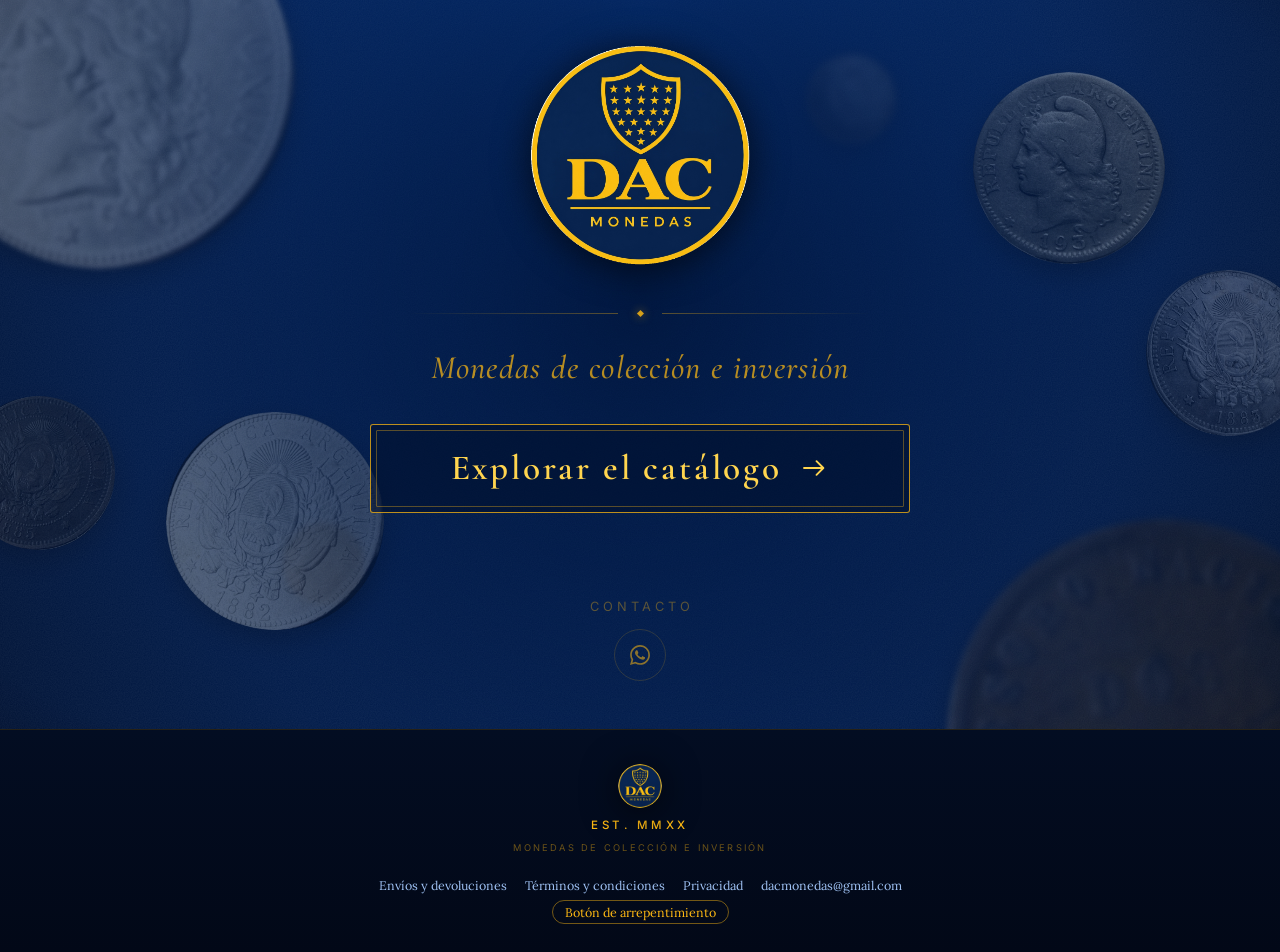
==== commit 2fe62f0e: "Rediseño estético de la página (logo, fondos de monedas, estilos y páginas legales) Co-Authored-By: " ====
--- a/index.html
+++ b/index.html
@@ -22,91 +22,16 @@
        HTML → styles.css (75 KB) → CSS de Google → .woff2, cuatro saltos
        serializados y bloqueantes. Desde el <head> el navegador los pide en
        paralelo con el CSS, y recién ahí sirven los preconnect de arriba.
-       Cinzel es la fuente del sitio, Lora la prosa de la ficha de detalle y
-       Allura la frase de Insumos: son las tres únicas familias que el CSS usa.
-       detalle.html no pide Allura porque esa página no la usa. -->
-  <link rel="stylesheet" href="https://fonts.googleapis.com/css2?family=Allura&family=Cinzel:wght@400;500;600;700&family=Lora:wght@400&display=swap" />
-  <link rel="stylesheet" href="styles.css?v=20261018a" />
+       Inter es la fuente del sitio, Lora la prosa de la ficha de detalle,
+       Allura la frase de Insumos y Cormorant Garamond la frase y el botón de
+       la portada. detalle.html no pide Allura ni Cormorant porque no las usa. -->
+  <link rel="stylesheet" href="https://fonts.googleapis.com/css2?family=Allura&family=Cormorant+Garamond:ital,wght@0,600;1,500&family=Inter:wght@400;500;600;700;800&family=Lora:wght@400&display=swap" />
+  <link rel="stylesheet" href="styles.css?v=20261021_portada4" />
   <!-- El catálogo es lo primero que necesita script.js. Sin esto no empieza a
        bajar hasta que el script se ejecuta, o sea después del CSS y las fuentes. -->
   <link rel="preload" href="coins.json" as="fetch" crossorigin />
 </head>
 <body data-view="landing">
-  <!-- Pop-up de novedades en portada -->
-  <div class="news-modal-backdrop" id="newsModalBackdrop" role="presentation" aria-hidden="true">
-    <div class="news-modal" role="dialog" aria-modal="true" aria-labelledby="newsModalTitle">
-      <button type="button" class="news-modal-close" id="newsModalClose" aria-label="Cerrar novedades">
-        <svg viewBox="0 0 24 24" fill="none" stroke="currentColor" stroke-width="2.2" stroke-linecap="round" stroke-linejoin="round" aria-hidden="true">
-          <line x1="18" y1="6" x2="6" y2="18"></line>
-          <line x1="6" y1="6" x2="18" y2="18"></line>
-        </svg>
-      </button>
-
-      <div class="news-modal-header">
-        <h2 id="newsModalTitle" class="news-modal-title">Novedades de la página</h2>
-      </div>
-
-      <ul class="news-modal-list">
-        <li class="news-modal-item">
-          <div class="news-modal-icon-wrap" aria-hidden="true">
-            <svg viewBox="0 0 24 24" fill="none" stroke="currentColor" stroke-width="1.8" stroke-linecap="round" stroke-linejoin="round">
-              <circle cx="9" cy="21" r="1"></circle>
-              <circle cx="20" cy="21" r="1"></circle>
-              <path d="M1 1h4l2.68 13.39a2 2 0 0 0 2 1.61h9.72a2 2 0 0 0 2-1.61L23 6H6"></path>
-            </svg>
-          </div>
-          <div class="news-modal-text">
-            <strong>Nuevo carrito de compras</strong>
-            <span>Comprá online de forma libre, ágil y sin interrupciones.</span>
-          </div>
-        </li>
-
-        <li class="news-modal-item">
-          <div class="news-modal-icon-wrap" aria-hidden="true">
-            <svg viewBox="0 0 24 24" fill="none" stroke="currentColor" stroke-width="1.8" stroke-linecap="round" stroke-linejoin="round">
-              <rect x="1" y="3" width="15" height="13"></rect>
-              <polygon points="16 8 20 8 23 11 23 16 16 16 8"></polygon>
-              <circle cx="5.5" cy="18.5" r="2.5"></circle>
-              <circle cx="18.5" cy="18.5" r="2.5"></circle>
-            </svg>
-          </div>
-          <div class="news-modal-text">
-            <strong>Cálculo de envíos</strong>
-            <span>Cotizá el costo a todo el país o al Parque Rivadavia.</span>
-          </div>
-        </li>
-
-        <li class="news-modal-item">
-          <div class="news-modal-icon-wrap" aria-hidden="true">
-            <svg viewBox="0 0 24 24" fill="none" stroke="currentColor" stroke-width="1.8" stroke-linecap="round" stroke-linejoin="round">
-              <path d="M7 16V4M7 4L3 8M7 4l4 4"></path>
-              <path d="M17 8v12m0 0l4-4m-4 4l-4-4"></path>
-            </svg>
-          </div>
-          <div class="news-modal-text">
-            <strong>Switch de moneda (ARS / USD)</strong>
-            <span>Alterná entre pesos y dólares según tu preferencia.</span>
-          </div>
-        </li>
-
-        <li class="news-modal-item">
-          <div class="news-modal-icon-wrap" aria-hidden="true">
-            <svg viewBox="0 0 24 24" fill="none" stroke="currentColor" stroke-width="1.8" stroke-linecap="round" stroke-linejoin="round">
-              <rect x="2" y="5" width="20" height="14"></rect>
-              <line x1="2" y1="10" x2="22" y2="10"></line>
-            </svg>
-          </div>
-          <div class="news-modal-text">
-            <strong>Checkout directo</strong>
-            <span>Pago por transferencia o deposito al instante.</span>
-          </div>
-        </li>
-      </ul>
-
-      <button type="button" class="news-modal-dismiss-btn" id="newsModalDismissBtn">Entendido</button>
-    </div>
-  </div>
-
   <div class="site-floating-actions" id="siteFloatingActions">
     <button type="button" id="currencyToggleBtn" class="currency-toggle-btn is-usd" aria-label="Moneda activa: Dólares (USD). Clic para cambiar a pesos (ARS)" title="Moneda activa: Dólares (USD) · Clic para cambiar a pesos (ARS)">USD</button>
     <button type="button" id="floatingCartBtn" class="cart-floating-btn" aria-label="Ver carrito" title="Ver carrito">
@@ -120,145 +45,62 @@
   </div>
   <header class="site-header">
     <div class="container">
-      <a href="index.html" class="site-logo-link" aria-label="Dac Monedas — volver a la portada">
-        <svg class="dm-monogram" viewBox="0 0 80 80" xmlns="http://www.w3.org/2000/svg" aria-hidden="true">
-          <defs>
-            <linearGradient id="dm-gold" x1="0%" y1="0%" x2="100%" y2="100%">
-              <stop offset="0%" stop-color="#ffd564"/>
-              <stop offset="48%" stop-color="#fcb813"/>
-              <stop offset="100%" stop-color="#c98e00"/>
-            </linearGradient>
-          </defs>
-          <circle cx="40" cy="40" r="37" fill="none" stroke="url(#dm-gold)" stroke-width="1.2"/>
-          <circle cx="40" cy="40" r="31" fill="none" stroke="url(#dm-gold)" stroke-width="0.5" stroke-dasharray="2.5 3.5" opacity="0.6"/>
-          <text x="40" y="48" text-anchor="middle" fill="url(#dm-gold)" font-family="Cinzel, Georgia, serif" font-size="24" font-weight="600" letter-spacing="3">DM</text>
-        </svg>
-        <h1><span class="h1-dac">Dac</span>&nbsp;<span class="h1-monedas">Monedas</span></h1>
+      <a href="index.html" class="site-logo-link" aria-label="DAC Monedas — inicio">
+        <img src="images/logo.png" alt="DAC Monedas" class="site-logo-img" width="240" height="240" />
+        <h1 class="visually-hidden">DAC Monedas</h1>
       </a>
-      <!-- Fuera del enlace a propósito: el logo y el logotipo llevan a la
-           portada, esta flecha sube al principio del catálogo. -->
+      <!-- Botón para subir en vista catálogo -->
       <button type="button" class="to-top" id="toTop" aria-label="Ir al principio">
         <svg viewBox="0 0 16 16" fill="none" stroke="currentColor" stroke-width="1.6" stroke-linecap="round" stroke-linejoin="round" aria-hidden="true">
           <path d="M3.5 10.25L8 5.75l4.5 4.5"/>
         </svg>
       </button>
-      <p class="subtitle">Aumentando tu colección desde 2020</p>
     </div>
   </header>
-
-  <div class="ticker-bar" aria-hidden="true">
-    <div class="ticker-track">
-      <span class="ticker-text">Entregas todos los domingos en Parque Rivadavia · Envíos a todo el país &nbsp;&nbsp;&nbsp;&nbsp;&nbsp;&nbsp;&nbsp;&nbsp;&nbsp;&nbsp;&nbsp;&nbsp;</span>
-      <span class="ticker-text" aria-hidden="true">Entregas todos los domingos en Parque Rivadavia · Envíos a todo el país &nbsp;&nbsp;&nbsp;&nbsp;&nbsp;&nbsp;&nbsp;&nbsp;&nbsp;&nbsp;&nbsp;&nbsp;</span>
-    </div>
-  </div>
 
   <!-- ─── Landing screen ──────────────────────────────────────────────────── -->
   <section id="landing" class="landing-screen">
+    <!-- Fondo: monedas argentinas reales sobre azul noche, fijas a la ventana
+         para que header y portada sean un solo lienzo. La viñeta despeja el
+         centro (logo y botón) y el grano le saca el look de degradé digital. -->
+    <div class="landing-coins-backdrop" aria-hidden="true">
+      <div class="bg-coin bg-coin--1"></div>
+      <div class="bg-coin bg-coin--2"></div>
+      <div class="bg-coin bg-coin--3"></div>
+      <div class="bg-coin bg-coin--4"></div>
+      <div class="bg-coin bg-coin--5"></div>
+      <div class="bg-coin bg-coin--6"></div>
+      <div class="bg-coin bg-coin--7"></div>
+      <div class="bg-coin bg-coin--8"></div>
+      <div class="landing-vignette"></div>
+      <div class="landing-grain"></div>
+    </div>
+
     <div class="landing-inner">
-
       <div class="hero-ornament" aria-hidden="true">
         <span class="hero-ornament__rule"></span>
         <span class="hero-ornament__gem"></span>
         <span class="hero-ornament__rule"></span>
       </div>
 
-      <h2 class="landing-heading">¿Qué estás buscando?</h2>
-
-      <!-- Acción principal -->
+      <p class="landing-tagline">Monedas de colección e inversión</p>
+
+      <!-- Acción principal única -->
       <button type="button" class="landing-btn landing-btn--all" data-landing-category="todas">
-        <span class="landing-btn__label">Ver todas las monedas</span>
+        <span class="landing-btn__label">Explorar el catálogo</span>
+        <svg class="landing-btn__arrow" viewBox="0 0 24 24" fill="none" stroke="currentColor" stroke-width="1.5" stroke-linecap="round" stroke-linejoin="round" aria-hidden="true">
+          <path d="M4 12h15M14 6.5l5.5 5.5-5.5 5.5"/>
+        </svg>
       </button>
 
-      <!-- Ingresos: divisor con filetes. Se oculta si esta semana no entró nada. -->
-      <button type="button" class="landing-divider" id="landingIngresos" data-landing-category="ingresos" hidden>
-        <span class="landing-divider__rule" aria-hidden="true"></span>
-        <span class="landing-chip">
-          <span class="landing-chip__label">Ingresos semanales</span>
-          <svg class="landing-chip__arrow" viewBox="0 0 16 16" fill="none" stroke="currentColor" stroke-width="1.4" stroke-linecap="round" stroke-linejoin="round" aria-hidden="true">
-            <path d="M3 8h9M8.5 4.5L12 8l-3.5 3.5"/>
-          </svg>
-        </span>
-        <span class="landing-divider__rule" aria-hidden="true"></span>
-      </button>
-
-      <nav class="landing-nav" aria-label="Categorías principales">
-        <button type="button" class="landing-btn" data-landing-category="plata">
-          <svg class="landing-btn__icon" viewBox="0 0 32 32" fill="none" stroke="currentColor" stroke-width="1.15" stroke-linecap="round" stroke-linejoin="round" aria-hidden="true">
-            <rect x="4"  y="18" width="11" height="7" rx="1.2"/>
-            <rect x="17" y="18" width="11" height="7" rx="1.2"/>
-            <rect x="10.5" y="9" width="11" height="7" rx="1.2"/>
-          </svg>
-          <span class="landing-btn__label">Inversión</span>
-        </button>
-
-        <button type="button" class="landing-btn" data-landing-category="argentina">
-          <svg class="landing-btn__icon" viewBox="0 0 32 32" fill="none" stroke="currentColor" stroke-width="1.15" stroke-linecap="round" stroke-linejoin="round" aria-hidden="true">
-            <circle cx="16" cy="16" r="5.5"/>
-            <path d="M16 3.5v3.5M16 25v3.5M3.5 16h3.5M25 16h3.5M7.2 7.2l2.5 2.5M22.3 22.3l2.5 2.5M24.8 7.2l-2.5 2.5M9.7 22.3l-2.5 2.5"/>
-          </svg>
-          <span class="landing-btn__label">Argentinas</span>
-        </button>
-
-        <button type="button" class="landing-btn" data-landing-category="internacional">
-          <svg class="landing-btn__icon" viewBox="0 0 32 32" fill="none" stroke="currentColor" stroke-width="1.15" stroke-linecap="round" stroke-linejoin="round" aria-hidden="true">
-            <circle cx="16" cy="16" r="12"/>
-            <path d="M4 16h24"/>
-            <ellipse cx="16" cy="16" rx="5.2" ry="12"/>
-          </svg>
-          <span class="landing-btn__label">Mundiales</span>
-        </button>
-
-        <button type="button" class="landing-btn" data-landing-category="economicas">
-          <svg class="landing-btn__icon" viewBox="0 0 32 32" fill="none" stroke="currentColor" stroke-width="1.15" stroke-linecap="round" stroke-linejoin="round" aria-hidden="true">
-            <ellipse cx="16" cy="9" rx="9.5" ry="3.8"/>
-            <path d="M6.5 9v6.5c0 2.1 4.25 3.8 9.5 3.8s9.5-1.7 9.5-3.8V9"/>
-            <path d="M6.5 15.5V22c0 2.1 4.25 3.8 9.5 3.8s9.5-1.7 9.5-3.8v-6.5"/>
-          </svg>
-          <span class="landing-btn__label">Económicas</span>
-        </button>
-
-        <!-- Insumos: carpeta de anillas con un folio de monedas adentro. Las dos
-             cosas juntas porque la carpeta sola se confunde con el libro que
-             ahora vive en el ícono de Varios. -->
-        <button type="button" class="landing-btn" data-landing-category="insumos">
-          <svg class="landing-btn__icon" viewBox="0 0 32 32" fill="none" stroke="currentColor" stroke-width="1.15" stroke-linecap="round" stroke-linejoin="round" aria-hidden="true">
-            <rect x="4.5" y="4.5" width="23" height="23" rx="1.9"/>
-            <path d="M11.2 4.5v23"/>
-            <circle cx="7.85" cy="12" r="1.15"/>
-            <circle cx="7.85" cy="20" r="1.15"/>
-            <circle cx="16.6" cy="12.2" r="2.05"/>
-            <circle cx="22.9" cy="12.2" r="2.05"/>
-            <circle cx="16.6" cy="19.8" r="2.05"/>
-            <circle cx="22.9" cy="19.8" r="2.05"/>
-          </svg>
-          <span class="landing-btn__label">Insumos</span>
-        </button>
-
-        <!-- Varios: cuatro siluetas distintas en 2x2 (moneda, blíster, libro y
-             medalla con cinta). Dice "surtido" sin dibujar las cuatro cosas
-             de forma literal, que a 29px se empasta. -->
-        <button type="button" class="landing-btn" data-landing-category="varios">
-          <svg class="landing-btn__icon" viewBox="0 0 32 32" fill="none" stroke="currentColor" stroke-width="1.15" stroke-linecap="round" stroke-linejoin="round" aria-hidden="true">
-            <circle cx="10.5" cy="10.5" r="4.8"/>
-            <rect x="16.9" y="5.9" width="9.4" height="9.4" rx="1.5"/>
-            <rect x="5.8" y="18" width="9.4" height="7.4" rx="1"/>
-            <path d="M19.5 17.4l2 3.1M23.5 17.4l-2 3.1"/>
-            <circle cx="21.5" cy="23.1" r="3.4"/>
-          </svg>
-          <span class="landing-btn__label">Varios</span>
-        </button>
-      </nav>
-
       <div class="landing-social">
-        <span class="landing-social__label">Seguinos</span>
+        <span class="landing-social__label">Contacto</span>
         <div class="social-row">
           <a class="social-btn" href="https://wa.me/5491154028935" target="_blank" rel="noopener" aria-label="WhatsApp">
             <svg viewBox="0 0 24 24" fill="currentColor" aria-hidden="true">
               <path d="M12.04 2C6.58 2 2.13 6.45 2.13 11.91c0 1.75.46 3.45 1.32 4.95L2 22l5.25-1.38a9.86 9.86 0 004.79 1.22h.01c5.46 0 9.91-4.45 9.91-9.91C21.96 6.45 17.5 2 12.04 2zm0 18.15h-.01a8.2 8.2 0 01-4.18-1.15l-.3-.18-3.11.82.83-3.04-.2-.31a8.19 8.19 0 01-1.26-4.38c0-4.54 3.7-8.23 8.24-8.23a8.2 8.2 0 018.23 8.24c0 4.54-3.7 8.23-8.24 8.23zm4.52-6.16c-.25-.12-1.47-.72-1.69-.81-.23-.08-.39-.12-.56.13-.16.24-.64.8-.79.97-.14.16-.29.18-.54.06-.25-.12-1.05-.39-1.99-1.23-.74-.66-1.23-1.47-1.38-1.72-.14-.25-.01-.38.11-.5.11-.11.25-.29.37-.43.13-.15.17-.25.25-.41.08-.17.04-.31-.02-.43-.06-.12-.56-1.34-.76-1.84-.2-.48-.4-.42-.56-.43h-.47c-.17 0-.43.06-.66.31-.23.25-.86.85-.86 2.07 0 1.22.89 2.4 1.01 2.56.12.17 1.74 2.66 4.22 3.73.59.25 1.05.4 1.41.52.59.19 1.13.16 1.56.1.47-.07 1.47-.6 1.68-1.18.21-.58.21-1.07.14-1.18-.06-.11-.22-.17-.47-.29z"/>
             </svg>
           </a>
-
         </div>
       </div>
     </div>
@@ -389,25 +231,14 @@
     </article>
   </template>
 
-  <script src="common.js?v=20261002i" defer></script>
+  <script src="common.js?v=20261021" defer></script>
   <script src="cart.js?v=20261002j" defer></script>
   <script src="glow.js?v=20261002i" defer></script>
-  <script src="script.js?v=20261002i" defer></script>
+  <script src="script.js?v=20261021" defer></script>
 
   <footer class="site-footer" aria-label="Pie de página">
     <div class="footer-inner">
-      <svg class="dm-monogram dm-monogram--small" viewBox="0 0 80 80" xmlns="http://www.w3.org/2000/svg" aria-hidden="true">
-        <defs>
-          <linearGradient id="dm-gold-footer" x1="0%" y1="0%" x2="100%" y2="100%">
-            <stop offset="0%" stop-color="#ffd564"/>
-            <stop offset="48%" stop-color="#fcb813"/>
-            <stop offset="100%" stop-color="#c98e00"/>
-          </linearGradient>
-        </defs>
-        <circle cx="40" cy="40" r="37" fill="none" stroke="url(#dm-gold-footer)" stroke-width="1.2"/>
-        <circle cx="40" cy="40" r="31" fill="none" stroke="url(#dm-gold-footer)" stroke-width="0.5" stroke-dasharray="2.5 3.5" opacity="0.6"/>
-        <text x="40" y="48" text-anchor="middle" fill="url(#dm-gold-footer)" font-family="Cinzel, Georgia, serif" font-size="24" font-weight="600" letter-spacing="3">DM</text>
-      </svg>
+      <img src="images/logo.png" alt="Dac Monedas" class="site-logo-img site-logo-img--small" width="52" height="52" />
       <p class="footer-est">Est. MMXX</p>
       <p class="footer-tagline">Monedas de Colección e Inversión</p>
 
--- a/styles.css
+++ b/styles.css
@@ -42,19 +42,19 @@
 
 :root {
   color-scheme: dark;
-  --bg: #030d22;
-  --bg-card: #081a3d;
-  --bg-card-alt: #0c234f;
-  --text: #f5f5f5;
-  --muted: #8ea8cf;
+  --bg: #001438;
+  --bg-card: #001e52;
+  --bg-card-alt: #00286e;
+  --text: #ffffff;
+  --muted: #9ec0f2;
   --border: rgba(var(--accent-rgb), 0.22);
   --accent: #fcb813;
   /* Los mismos componentes del dorado, sueltos, para poder escribir
      rgba(var(--accent-rgb), .18) donde antes había 111 rgba(var(--accent-rgb),…)
      literales con alfas distintos. */
   --accent-rgb: 252, 184, 19;
-  --accent-light: #ffd564;
-  --accent-dark: #c98e00;
+  --accent-light: #ffd54f;
+  --accent-dark: #e09900;
   --success: #25d366;
   --success-dark: #1faa52;
   --shadow: 0 18px 42px rgba(0, 0, 0, 0.65);
@@ -111,9 +111,9 @@
 
 body {
   margin: 0;
-  font-family: "Cinzel", "Georgia", "Times New Roman", serif;
+  font-family: "Inter", system-ui, -apple-system, BlinkMacSystemFont, "Segoe UI", Roboto, "Helvetica Neue", Arial, sans-serif;
   color: var(--text);
-  background: radial-gradient(ellipse at 50% 0%, #0c2656 0%, #041129 55%, #020817 100%);
+  background: radial-gradient(ellipse at 50% 0%, #00368a 0%, #001f54 50%, #00102e 100%);
   -webkit-overflow-scrolling: touch;
 }
 
@@ -162,33 +162,27 @@
 
 .site-header {
   position: relative;
-  background: linear-gradient(180deg, #06173a 0%, #030d22 100%);
-  border-bottom: 1px solid rgba(var(--accent-rgb), 0.18);
-  padding: 55px 0 36px;
+  background: transparent;
+  padding: clamp(34px, 5vh, 52px) 0 12px;
   text-align: center;
-  overflow: hidden;
+  overflow: visible;
 }
 
 .site-header::before {
   content: "";
   position: absolute;
   inset: 0;
-  background: radial-gradient(ellipse at 50% -10%, rgba(var(--accent-rgb), 0.12) 0%, transparent 65%);
+  background: radial-gradient(ellipse at 50% 50%, rgba(var(--accent-rgb), 0.14) 0%, transparent 65%);
   pointer-events: none;
 }
 
 .site-header::after {
-  content: "";
-  position: absolute;
-  top: 10px; left: 10px; right: 10px; bottom: 10px;
-  border-top: 1px solid rgba(var(--accent-rgb), 0.14);
-  border-bottom: 1px solid rgba(var(--accent-rgb), 0.14);
-  pointer-events: none;
+  display: none;
 }
 
 .site-header .container {
   position: relative;
-  z-index: 1;
+  z-index: 10;
 }
 
 .site-logo-link,
@@ -196,46 +190,59 @@
 .site-logo-link:hover,
 .site-logo-link:active,
 .site-logo-link:focus {
-  display: block;
+  display: inline-block;
   text-decoration: none;
   color: inherit;
   outline: none;
 }
 
+.site-logo-img {
+  width: clamp(210px, 24vw, 260px);
+  height: clamp(210px, 24vw, 260px);
+  margin: 0 auto;
+  display: block;
+  border-radius: 50%;
+  filter: drop-shadow(0 14px 32px rgba(0, 0, 0, 0.75)) drop-shadow(0 0 45px rgba(250, 190, 18, 0.3));
+  transition: transform 0.32s cubic-bezier(0.34, 1.56, 0.64, 1), filter 0.32s ease;
+}
+
+.site-logo-link:hover .site-logo-img {
+  transform: scale(1.05);
+  filter: drop-shadow(0 18px 40px rgba(0, 0, 0, 0.85)) drop-shadow(0 0 65px rgba(250, 190, 18, 0.55));
+}
+
+.site-logo-img--small {
+  width: 48px;
+  height: 48px;
+  margin: 0 auto;
+}
+
+.visually-hidden {
+  position: absolute !important;
+  width: 1px !important;
+  height: 1px !important;
+  padding: 0 !important;
+  margin: -1px !important;
+  overflow: hidden !important;
+  clip: rect(0, 0, 0, 0) !important;
+  white-space: nowrap !important;
+  border: 0 !important;
+}
+
 .site-header h1 {
-  margin: 0 0 18px;
-  font-size: clamp(2.97rem, 6.6vw, 5.72rem);
-  letter-spacing: 0.2em;
-  font-weight: 600;
-  text-transform: uppercase;
-  font-family: "Cinzel", serif;
-  background: linear-gradient(135deg, #ffd564 0%, #fcb813 48%, #c98e00 100%);
-  -webkit-background-clip: text;
-  -webkit-text-fill-color: transparent;
-  background-clip: text;
+  margin: 0;
 }
 
 .subtitle {
-  margin: 0;
-  color: rgba(239, 217, 162, 0.75);
-  font-size: 0.78rem;
-  letter-spacing: 0.36em;
-  text-transform: uppercase;
-  font-family: "Cinzel", serif;
-  font-weight: 400;
-  font-style: italic;
+  display: none !important;
 }
 
 /* ─── Ticker banner ──────────────────────────────────────────────────────── */
 
 .ticker-bar {
-  background: #00163b;
-  overflow: hidden;
-  white-space: nowrap;
-  border-top: 1px solid rgba(var(--accent-rgb), 0.25);
-  border-bottom: 2px solid var(--accent);
-  padding: 9px 0;
-  position: relative;
+  display: none !important;
+}
+  box-shadow: 0 4px 16px rgba(0, 0, 0, 0.4);
 }
 
 .ticker-track {
@@ -247,11 +254,11 @@
 .ticker-text {
   display: inline-block;
   padding-right: 80px;
-  font-family: "Cinzel", serif;
-  font-size: 0.72rem;
-  font-weight: 500;
-  color: var(--accent);
-  letter-spacing: 0.2em;
+  font-family: "Inter", system-ui, -apple-system, BlinkMacSystemFont, "Segoe UI", Roboto, Arial, sans-serif;
+  font-size: 0.78rem;
+  font-weight: 800;
+  color: #001438;
+  letter-spacing: 0.12em;
   text-transform: uppercase;
   text-shadow:
     0 0 8px rgba(var(--accent-rgb), 0.5),
@@ -285,7 +292,7 @@
   padding: 10px 10px;
   background: rgba(var(--accent-rgb), 0.04);
   color: rgba(var(--accent-rgb), 0.65);
-  font-family: "Cinzel", serif;
+  font-family: "Inter", system-ui, -apple-system, BlinkMacSystemFont, "Segoe UI", Roboto, Arial, sans-serif;
   font-size: 0.66rem;
   font-weight: 500;
   letter-spacing: 0.1em;
@@ -367,7 +374,7 @@
   border-radius: 999px;
   background: transparent;
   color: rgba(239, 217, 162, 0.6);
-  font-family: "Cinzel", serif;
+  font-family: "Inter", system-ui, -apple-system, BlinkMacSystemFont, "Segoe UI", Roboto, Arial, sans-serif;
   font-size: 0.66rem;
   font-weight: 500;
   letter-spacing: 0.1em;
@@ -402,7 +409,7 @@
   padding: 0 14px 0 2px;
   margin-right: 4px;
   border-right: 1px solid rgba(var(--accent-rgb), 0.25);
-  font-family: "Cinzel", serif;
+  font-family: "Inter", system-ui, -apple-system, BlinkMacSystemFont, "Segoe UI", Roboto, Arial, sans-serif;
   font-size: 0.6rem;
   font-weight: 700;
   letter-spacing: 0.16em;
@@ -458,7 +465,7 @@
   border: 1px solid rgba(var(--accent-rgb), 0.22);
   border-radius: 999px;
   color: var(--accent-light);
-  font-family: "Cinzel", serif;
+  font-family: "Inter", system-ui, -apple-system, BlinkMacSystemFont, "Segoe UI", Roboto, Arial, sans-serif;
   font-size: 0.78rem;
   letter-spacing: 0.08em;
   box-shadow: inset 0 1px 0 rgba(255, 255, 255, 0.02);
@@ -467,7 +474,7 @@
 
 #searchInput::placeholder {
   color: rgba(var(--accent-rgb), 0.35);
-  font-family: "Cinzel", serif;
+  font-family: "Inter", system-ui, -apple-system, BlinkMacSystemFont, "Segoe UI", Roboto, Arial, sans-serif;
   letter-spacing: 0.08em;
 }
 
@@ -536,7 +543,7 @@
   border-radius: 999px;
   color: var(--accent);
   cursor: pointer;
-  font-family: "Cinzel", serif;
+  font-family: "Inter", system-ui, -apple-system, BlinkMacSystemFont, "Segoe UI", Roboto, Arial, sans-serif;
   font-size: 0.6rem;
   font-weight: 600;
   letter-spacing: 0.14em;
@@ -618,7 +625,7 @@
   border-radius: 10px;
   background: transparent;
   color: rgba(239, 217, 162, 0.6);
-  font-family: "Cinzel", serif;
+  font-family: "Inter", system-ui, -apple-system, BlinkMacSystemFont, "Segoe UI", Roboto, Arial, sans-serif;
   font-size: 0.66rem;
   font-weight: 500;
   letter-spacing: 0.1em;
@@ -717,7 +724,7 @@
 #resultsCount {
   margin: 0;
   color: rgba(var(--accent-rgb), 0.48);
-  font-family: "Cinzel", serif;
+  font-family: "Inter", system-ui, -apple-system, BlinkMacSystemFont, "Segoe UI", Roboto, Arial, sans-serif;
   font-size: 0.62rem;
   letter-spacing: 0.16em;
   text-transform: uppercase;
@@ -858,7 +865,7 @@
 .coin-image-wrap.is-photoless::after {
   content: "Sin foto";
   color: rgba(var(--accent-rgb), 0.25);
-  font-family: "Cinzel", serif;
+  font-family: "Inter", system-ui, -apple-system, BlinkMacSystemFont, "Segoe UI", Roboto, Arial, sans-serif;
   font-size: 0.6rem;
   letter-spacing: 0.18em;
   text-transform: uppercase;
@@ -980,7 +987,7 @@
   line-height: 1.15;
   color: var(--text);
   font-weight: 600;
-  font-family: "Cinzel", serif;
+  font-family: "Inter", system-ui, -apple-system, BlinkMacSystemFont, "Segoe UI", Roboto, Arial, sans-serif;
   letter-spacing: 0.05em;
 }
 
@@ -1005,7 +1012,7 @@
 
 .coin-meta {
   text-align: center;
-  font-family: "Cinzel", serif;
+  font-family: "Inter", system-ui, -apple-system, BlinkMacSystemFont, "Segoe UI", Roboto, Arial, sans-serif;
   font-weight: 400;
   font-size: 0.82rem;
   letter-spacing: 0.07em;
@@ -1034,7 +1041,7 @@
   border: 1px solid rgba(var(--accent-rgb), 0.3);
   background: linear-gradient(180deg, rgba(var(--accent-rgb), 0.1) 0%, rgba(var(--accent-rgb), 0.04) 100%);
   color: var(--accent);
-  font-family: "Cinzel", serif;
+  font-family: "Inter", system-ui, -apple-system, BlinkMacSystemFont, "Segoe UI", Roboto, Arial, sans-serif;
   font-size: 0.56rem;
   font-weight: 700;
   letter-spacing: 0.12em;
@@ -1072,7 +1079,7 @@
   display: block;
   font-size: 1.2rem;
   font-weight: 600;
-  font-family: "Cinzel", serif;
+  font-family: "Inter", system-ui, -apple-system, BlinkMacSystemFont, "Segoe UI", Roboto, Arial, sans-serif;
   letter-spacing: 0.04em;
 }
 
@@ -1117,7 +1124,7 @@
   border-radius: 999px;
   background: linear-gradient(180deg, #d9bd7e 0%, #c9a227 100%);
   color: #14100a;
-  font-family: "Cinzel", serif;
+  font-family: "Inter", system-ui, -apple-system, BlinkMacSystemFont, "Segoe UI", Roboto, Arial, sans-serif;
   font-size: 0.5rem;
   font-weight: 700;
   letter-spacing: 0.14em;
@@ -1151,7 +1158,7 @@
   padding: 7px 0;
   background: rgba(10, 7, 3, 0.94);
   color: var(--accent);
-  font-family: "Cinzel", serif;
+  font-family: "Inter", system-ui, -apple-system, BlinkMacSystemFont, "Segoe UI", Roboto, Arial, sans-serif;
   font-size: 0.6rem;
   font-weight: 700;
   letter-spacing: 0.30em;
@@ -1200,7 +1207,7 @@
   padding: 30px;
   text-align: center;
   color: rgba(var(--accent-rgb), 0.5);
-  font-family: "Cinzel", serif;
+  font-family: "Inter", system-ui, -apple-system, BlinkMacSystemFont, "Segoe UI", Roboto, Arial, sans-serif;
   font-size: 0.78rem;
   letter-spacing: 0.12em;
 }
@@ -1218,7 +1225,7 @@
   margin-bottom: 16px;
   color: rgba(var(--accent-rgb), 0.6);
   text-decoration: none;
-  font-family: "Cinzel", serif;
+  font-family: "Inter", system-ui, -apple-system, BlinkMacSystemFont, "Segoe UI", Roboto, Arial, sans-serif;
   font-size: 0.62rem;
   letter-spacing: 0.16em;
   text-transform: uppercase;
@@ -1334,7 +1341,7 @@
 .detail-country {
   margin: 0 0 10px;
   color: rgba(var(--accent-rgb), 0.55);
-  font-family: "Cinzel", serif;
+  font-family: "Inter", system-ui, -apple-system, BlinkMacSystemFont, "Segoe UI", Roboto, Arial, sans-serif;
   font-weight: 400;
   font-size: 0.68rem;
   letter-spacing: 0.3em;
@@ -1347,7 +1354,7 @@
   color: var(--text);
   font-size: clamp(1.9rem, 3.4vw, 2.8rem);
   line-height: 1.02;
-  font-family: "Cinzel", serif;
+  font-family: "Inter", system-ui, -apple-system, BlinkMacSystemFont, "Segoe UI", Roboto, Arial, sans-serif;
   font-weight: 600;
   letter-spacing: 0.06em;
   text-align: center;
@@ -1379,7 +1386,7 @@
 
 .detail-spec-label {
   color: rgba(var(--accent-rgb), 0.55);
-  font-family: "Cinzel", serif;
+  font-family: "Inter", system-ui, -apple-system, BlinkMacSystemFont, "Segoe UI", Roboto, Arial, sans-serif;
   font-size: 0.64rem;
   letter-spacing: 0.2em;
   text-transform: uppercase;
@@ -1396,7 +1403,7 @@
 
 .detail-spec-value {
   color: var(--text);
-  font-family: "Cinzel", serif;
+  font-family: "Inter", system-ui, -apple-system, BlinkMacSystemFont, "Segoe UI", Roboto, Arial, sans-serif;
   font-size: 0.86rem;
   line-height: 1.35;
   white-space: nowrap;
@@ -1409,7 +1416,7 @@
   font-size: clamp(1.7rem, 2.9vw, 2.38rem);
   line-height: 1;
   font-weight: 600;
-  font-family: "Cinzel", serif;
+  font-family: "Inter", system-ui, -apple-system, BlinkMacSystemFont, "Segoe UI", Roboto, Arial, sans-serif;
   letter-spacing: 0.06em;
   text-align: center;
 }
@@ -1449,7 +1456,7 @@
   border: none;
   background: linear-gradient(180deg, var(--success) 0%, var(--success-dark) 100%);
   color: white;
-  font-family: "Cinzel", serif;
+  font-family: "Inter", system-ui, -apple-system, BlinkMacSystemFont, "Segoe UI", Roboto, Arial, sans-serif;
   font-size: 0.82rem;
   font-weight: 700;
   letter-spacing: 0.1em;
@@ -1474,7 +1481,7 @@
   border: 1px solid rgba(var(--accent-rgb), 0.5);
   background: transparent;
   color: var(--gold, #fcb813);
-  font-family: "Cinzel", serif;
+  font-family: "Inter", system-ui, -apple-system, BlinkMacSystemFont, "Segoe UI", Roboto, Arial, sans-serif;
   font-size: 0.78rem;
   font-weight: 700;
   letter-spacing: 0.1em;
@@ -1489,7 +1496,7 @@
 .detail-error {
   padding: 30px 0;
   color: rgba(var(--accent-rgb), 0.45);
-  font-family: "Cinzel", serif;
+  font-family: "Inter", system-ui, -apple-system, BlinkMacSystemFont, "Segoe UI", Roboto, Arial, sans-serif;
   font-size: 0.8rem;
   letter-spacing: 0.14em;
   text-transform: uppercase;
@@ -1538,7 +1545,7 @@
 .sub-filter-btn-date {
   color: var(--accent);
   font-weight: 400;
-  font-family: "Cinzel", serif;
+  font-family: "Inter", system-ui, -apple-system, BlinkMacSystemFont, "Segoe UI", Roboto, Arial, sans-serif;
   font-size: 0.88em;
   letter-spacing: 0.08em;
   opacity: 0.8;
@@ -1625,7 +1632,29 @@
   }
 
   /* ── Título en una sola línea, como en desktop ── */
-  .site-header h1 {
+  
+.site-logo-img {
+  width: 96px;
+  height: 96px;
+  margin: 0 auto 16px;
+  display: block;
+  border-radius: 50%;
+  filter: drop-shadow(0 4px 18px rgba(0, 0, 0, 0.65));
+  transition: transform 0.28s cubic-bezier(0.34, 1.56, 0.64, 1), filter 0.28s ease;
+}
+
+.site-logo-link:hover .site-logo-img {
+  transform: scale(1.08);
+  filter: drop-shadow(0 6px 24px rgba(250, 190, 18, 0.6));
+}
+
+.site-logo-img--small {
+  width: 52px;
+  height: 52px;
+  margin: 0 auto 10px;
+}
+
+.site-header h1 {
     font-size: clamp(1.15rem, 5.6vw, 1.9rem); /* tamaño que deja entrar los 17 caracteres */
     letter-spacing: 0.06em;
     display: flex;
@@ -1920,7 +1949,29 @@
   }
 
   /* ── 1. Título principal −30% en desktop ── */
-  .site-header h1 {
+  
+.site-logo-img {
+  width: 96px;
+  height: 96px;
+  margin: 0 auto 16px;
+  display: block;
+  border-radius: 50%;
+  filter: drop-shadow(0 4px 18px rgba(0, 0, 0, 0.65));
+  transition: transform 0.28s cubic-bezier(0.34, 1.56, 0.64, 1), filter 0.28s ease;
+}
+
+.site-logo-link:hover .site-logo-img {
+  transform: scale(1.08);
+  filter: drop-shadow(0 6px 24px rgba(250, 190, 18, 0.6));
+}
+
+.site-logo-img--small {
+  width: 52px;
+  height: 52px;
+  margin: 0 auto 10px;
+}
+
+.site-header h1 {
     font-size: clamp(2.08rem, 4.62vw, 4rem); /* clamp original × 0.70 */
   }
 
@@ -1943,7 +1994,6 @@
   }
 
   .ticker-track,
-  .landing-btn--all::after,
   .landing-btn.is-pressed::after,
   .landing-chip::after,
   .cat-btn.is-active::after {
@@ -2002,15 +2052,224 @@
   display: block;
 }
 
+/* En la portada el footer va siempre al pie de la ventana (si la página queda
+   más corta, debajo de él se veía el fondo fijo de monedas) y el bloque logo +
+   botón se centra en el alto que sobra, en vez de quedar pegado arriba. */
+body[data-view="landing"] {
+  display: flex;
+  flex-direction: column;
+  min-height: 100svh;
+}
+
+body[data-view="landing"] .site-header,
+body[data-view="landing"] .site-footer {
+  margin-top: auto;
+}
+
+/* El halo dorado del header tiene bordes rectos arriba y abajo: sobre el fondo
+   de monedas se leía como una franja. La viñeta ya ilumina esa zona. */
+body[data-view="landing"] .site-header::before {
+  display: none;
+}
+
 .landing-screen {
-  min-height: calc(100svh - 180px);
+  position: relative;
+  min-height: calc(100svh - 260px);
   display: flex;
   align-items: center;
   justify-content: center;
-  padding: 2rem 1rem 3rem;
+  padding: 1.5rem 1rem 3.5rem;
+}
+
+/* ── Fondo: monedas reales sobre azul noche ──────────────────────────────────
+   Va fijo a la ventana y en z-index -1: así cubre el header y la portada como
+   un solo lienzo (antes la viñeta de la sección cortaba una franja debajo del
+   logo) y queda por debajo de todo, incluido el footer, que tiene fondo propio.
+   Desaparece con #landing al pasar al catálogo.
+
+   Se anima el transform de cada moneda, nunca el del contenedor (trampa de
+   Safari con capas grandes), y en teléfonos no se anima ni se difumina. */
+
+.landing-coins-backdrop {
+  position: fixed;
+  inset: 0;
+  z-index: -1;
+  overflow: hidden;
+  pointer-events: none;
+  user-select: none;
+}
+
+/* Centro despejado para el logo y el botón; los bordes caen a casi negro. */
+.landing-vignette {
+  position: absolute;
+  inset: 0;
+  z-index: 3;
+  background:
+    radial-gradient(ellipse 40% 62% at 50% 32%, rgba(0, 18, 52, 0.85) 0%, rgba(0, 18, 52, 0.5) 50%, transparent 100%),
+    radial-gradient(ellipse 120% 95% at 50% 40%, transparent 55%, rgba(0, 6, 20, 0.85) 100%);
+}
+
+/* Grano de papel: rompe el degradé liso, que es lo que más delata "digital". */
+.landing-grain {
+  position: absolute;
+  inset: 0;
+  z-index: 4;
+  opacity: 0.07;
+  mix-blend-mode: overlay;
+  background-image: url("data:image/svg+xml,%3Csvg xmlns='http://www.w3.org/2000/svg' width='180' height='180'%3E%3Cfilter id='n'%3E%3CfeTurbulence type='fractalNoise' baseFrequency='.85' numOctaves='2' stitchTiles='stitch'/%3E%3CfeColorMatrix values='0 0 0 0 1 0 0 0 0 1 0 0 0 0 1 0 0 0 .9 0'/%3E%3C/filter%3E%3Crect width='100%25' height='100%25' filter='url(%23n)'/%3E%3C/svg%3E");
+}
+
+/* Plata apagada y fría para que no compita con el dorado; sombra corta de
+   moneda apoyada, sin halo. Los tamaños van en vmax para que la composición
+   se mantenga entre pantallas anchas y altas. */
+.bg-coin {
+  position: absolute;
+  z-index: 2;
+  aspect-ratio: 1;
+  border-radius: 50%;
+  background-size: cover;
+  background-position: center;
+  background-repeat: no-repeat;
+  --coin-filter: grayscale(0.35) brightness(0.78) contrast(1.06) drop-shadow(0 10px 14px rgba(0, 0, 0, 0.55));
+  filter: var(--coin-filter);
+  animation: coin-drift 48s ease-in-out infinite alternate;
+}
+
+/* Cercanas: grandes, cortadas por el borde, apenas fuera de foco. */
+.bg-coin--1 {
+  top: -9vmax;
+  left: -7vmax;
+  width: 30vmax;
+  background-image: url('images/bg-coins/patacon-libertad.webp');
+  opacity: 0.34;
+  filter: var(--coin-filter) blur(2.5px);
+  --coin-rot: -14deg;
+}
+
+.bg-coin--2 {
+  bottom: -6%;
+  right: -8vmax;
+  width: 34vmax;
+  background-image: url('images/bg-coins/sol-confederacion.webp');
+  opacity: 0.3;
+  filter: var(--coin-filter) blur(3px);
+  --coin-rot: 18deg;
+  animation-duration: 56s;
+}
+
+/* Medias: nítidas, son las que se leen. */
+.bg-coin--3 {
+  top: 8%;
+  right: 9%;
+  width: 15vmax;
+  background-image: url('images/bg-coins/escudo-20c.webp');
+  opacity: 0.4;
+  --coin-rot: 9deg;
+  animation-duration: 42s;
+  animation-delay: -12s;
+}
+
+.bg-coin--4 {
+  bottom: 30%;
+  left: 13%;
+  width: 17vmax;
+  background-image: url('images/bg-coins/patacon-escudo.webp');
+  opacity: 0.36;
+  --coin-rot: -7deg;
+  animation-duration: 52s;
+  animation-delay: -20s;
+}
+
+.bg-coin--5 {
+  top: 44%;
+  left: -3vmax;
+  width: 12vmax;
+  background-image: url('images/bg-coins/oudine-2c.webp');
+  opacity: 0.3;
+  --coin-rot: 22deg;
+  animation-duration: 45s;
+  animation-delay: -6s;
+}
+
+.bg-coin--6 {
+  top: 30%;
+  right: -2.5vmax;
+  width: 13vmax;
+  background-image: url('images/bg-coins/libertad-50c.webp');
+  opacity: 0.3;
+  --coin-rot: -16deg;
+  animation-duration: 50s;
+  animation-delay: -30s;
+}
+
+/* Lejanas: chicas y desenfocadas, dan profundidad. */
+.bg-coin--7 {
+  top: 58%;
+  left: 22%;
+  width: 6.5vmax;
+  background-image: url('images/bg-coins/oudine-2c.webp');
+  opacity: 0.2;
+  filter: var(--coin-filter) blur(3px);
+  --coin-rot: 40deg;
+  animation-duration: 60s;
+}
+
+.bg-coin--8 {
+  top: 6%;
+  right: 30%;
+  width: 7vmax;
+  background-image: url('images/bg-coins/libertad-50c.webp');
+  opacity: 0.18;
+  filter: var(--coin-filter) blur(3.5px);
+  --coin-rot: -30deg;
+  animation-duration: 58s;
+  animation-delay: -18s;
+}
+
+@keyframes coin-drift {
+  from { transform: translate3d(0, 0, 0) rotate(var(--coin-rot, 0deg)); }
+  to   { transform: translate3d(0, -8px, 0) rotate(calc(var(--coin-rot, 0deg) + 3deg)); }
+}
+
+/* Teléfonos: cuatro monedas en los bordes, quietas y nítidas (blur + transform
+   animado es lo que más le cuesta a Safari en móvil). */
+@media (max-width: 640px) {
+  .bg-coin {
+    animation: none;
+    transform: rotate(var(--coin-rot, 0deg));
+    filter: var(--coin-filter) !important;
+  }
+
+  .bg-coin--3,
+  .bg-coin--5,
+  .bg-coin--7,
+  .bg-coin--8 {
+    display: none;
+  }
+
+  .bg-coin--1 { top: -12vmax; left: -14vmax; width: 34vmax; opacity: 0.3; }
+  .bg-coin--2 { bottom: 30%; right: -18vmax; width: 34vmax; opacity: 0.26; }
+  .bg-coin--4 { bottom: 36%; left: -8vmax; width: 18vmax; opacity: 0.28; }
+  .bg-coin--6 { top: 21%; right: auto; left: -8vmax; width: 15vmax; opacity: 0.24; }
+}
+
+/* Tablet: se va la lejana de arriba, que ahí cae sobre el logo. */
+@media (min-width: 641px) and (max-width: 980px) {
+  .bg-coin--8 {
+    display: none;
+  }
+}
+
+@media (prefers-reduced-motion: reduce) {
+  .bg-coin {
+    animation: none;
+    transform: rotate(var(--coin-rot, 0deg));
+  }
 }
 
 .landing-inner {
+  position: relative;
+  z-index: 5;
   width: min(100%, 460px);
   display: flex;
   flex-direction: column;
@@ -2023,31 +2282,32 @@
   display: flex;
   align-items: center;
   justify-content: center;
-  gap: 1.1rem;
-  margin: 0 0 1.4rem; /* mitad del aire que tenía sobre "¿Qué estás buscando?" */
+  gap: 1.2rem;
+  margin: 0 0 1.6rem;
 }
 
 .hero-ornament__rule {
   flex: 1 1 0;
   max-width: 170px;
   height: 1px;
-  background: linear-gradient(90deg, transparent, rgba(var(--accent-rgb), 0.3));
+  background: linear-gradient(90deg, transparent, rgba(var(--accent-rgb), 0.35));
 }
 
 .hero-ornament__rule:last-child {
-  background: linear-gradient(90deg, rgba(var(--accent-rgb), 0.3), transparent);
+  background: linear-gradient(90deg, rgba(var(--accent-rgb), 0.35), transparent);
 }
 
 .hero-ornament__gem {
-  width: 4px;
-  height: 4px;
+  width: 5px;
+  height: 5px;
   flex: 0 0 auto;
   transform: rotate(45deg);
-  background: rgba(var(--accent-rgb), 0.75);
+  background: rgba(var(--accent-rgb), 0.85);
+  box-shadow: 0 0 10px rgba(var(--accent-rgb), 0.6);
 }
 
 .landing-heading {
-  font-family: "Cinzel", serif;
+  font-family: "Inter", system-ui, -apple-system, BlinkMacSystemFont, "Segoe UI", Roboto, Arial, sans-serif;
   font-size: 0.7rem;
   font-weight: 400;
   color: rgba(var(--accent-rgb), 0.45);
@@ -2079,7 +2339,7 @@
   border: 1px solid rgba(var(--accent-rgb), 0.14);
   border-radius: 10px;
   color: rgba(239, 217, 162, 0.7);
-  font-family: "Cinzel", serif;
+  font-family: "Inter", system-ui, -apple-system, BlinkMacSystemFont, "Segoe UI", Roboto, Arial, sans-serif;
   font-size: 1.07rem;
   font-weight: 400;
   text-align: center;
@@ -2121,7 +2381,7 @@
 /* Mismo aro que el chip de "Ingresos semanales" (ver .landing-chip::after),
    pero disparado por clase en vez de latir en reposo: al tocar un filtro la
    portada se va enseguida, así que el latido de 3,2 s no se llegaría a ver.
-   Excluye al CTA "Ver todas", que ya usa su ::after para el barrido cta-shine. */
+   Excluye al CTA "Explorar el catálogo", que tiene su propio estado de hover. */
 .landing-btn:not(.landing-btn--all).is-pressed {
   z-index: 1; /* el aro se sale del botón; que no lo tape el vecino siguiente */
 }
@@ -2144,63 +2404,93 @@
   to   { transform: scale(1.16); opacity: 0; }
 }
 
-/* ── Nivel 1: CTA principal ── */
+/* ── Nivel 1: CTA principal ──
+   Marco fino doble, como el borde de un billete o de un certificado: azul
+   noche translúcido, filete exterior dorado y uno interior más tenue. Sin
+   degradé, sin halo ni barrido de brillo. Al pasar el mouse se llena de oro
+   plano y el filete interior se vuelve azul. */
+
+.landing-tagline {
+  margin: 0 0 1.9rem;
+  font-family: "Cormorant Garamond", "Lora", Georgia, serif;
+  font-style: italic;
+  font-weight: 500;
+  font-size: 1.22rem;
+  letter-spacing: 0.04em;
+  text-align: center;
+  color: rgba(var(--accent-rgb), 0.72);
+}
 
 .landing-btn--all {
+  display: flex;
+  justify-content: center;
+  align-items: center;
   flex-direction: row;
-  gap: 0.9rem;
+  gap: 0.85rem;
   aspect-ratio: auto;
-  margin-bottom: 0.5rem;
-  padding: 1.2rem 1.4rem;
-  font-size: 1.21rem;
-  background: linear-gradient(150deg, #ffe07a 0%, #fcb813 55%, #b87e00 100%);
-  border-color: transparent;
-  color: #041433;
+  margin: 0 auto 2.2rem;
+  width: 100%;
+  max-width: 360px;
+  padding: 1.05rem 2rem;
+  background: rgba(0, 16, 44, 0.55);
+  border: 1px solid rgba(var(--accent-rgb), 0.75);
+  border-radius: 3px;
+  color: var(--accent-light);
+  font-family: "Cormorant Garamond", "Lora", Georgia, serif;
+  font-size: 1.38rem;
   font-weight: 600;
-  letter-spacing: 0.22em;
-  border-radius: 10px;
-  box-shadow: inset 0 1px 0 rgba(255, 255, 255, 0.28);
-  overflow: hidden; /* recorta el barrido de cta-shine dentro del botón */
-}
-
-/* Barrido de brillo, apenas insinuado, solo en hover */
-.landing-btn--all::after {
+  letter-spacing: 0.08em;
+  text-transform: none;
+  line-height: 1.2;
+  cursor: pointer;
+  transition:
+    background-color 0.25s ease,
+    color 0.25s ease,
+    border-color 0.25s ease,
+    transform 0.2s ease;
+}
+
+.landing-btn--all::before {
   content: "";
   position: absolute;
-  top: -50%;
-  left: -75%;
-  width: 40%;
-  height: 200%;
-  background: linear-gradient(90deg, transparent, rgba(255, 255, 255, 0.3), transparent);
-  transform: skewX(-20deg);
-  opacity: 0;
+  inset: 4px;
+  border: 1px solid rgba(var(--accent-rgb), 0.35);
+  border-radius: 1px;
   pointer-events: none;
-}
-
-.landing-btn--all:hover::after,
-.landing-btn--all:focus-visible::after {
-  animation: cta-shine 0.9s ease-out;
-}
-
-/* El destello se mueve con transform y no con `left`: recorre el mismo camino
-   (de -75% a 135% del ancho del botón) pero se compone en GPU en vez de
-   recalcular la posición en cada frame.
-   La cuenta: el recorrido es 210% del ancho del botón y el destello mide 40% de
-   ese ancho, así que en unidades del propio elemento son 210/40 = 525%. */
-@keyframes cta-shine {
-  0%   { transform: translateX(0) skewX(-20deg);      opacity: 0; }
-  18%  { opacity: 1; }
-  100% { transform: translateX(525%) skewX(-20deg);   opacity: 0; }
+  transition: border-color 0.25s ease;
+}
+
+.landing-btn__arrow {
+  width: 20px;
+  height: 20px;
+  flex: 0 0 auto;
+  transition: transform 0.25s ease;
 }
 
 .landing-btn--all:hover,
 .landing-btn--all:focus-visible {
-  filter: brightness(1.05);
-  border-color: transparent;
-  color: #041433;
-  box-shadow:
-    inset 0 1px 0 rgba(255, 255, 255, 0.3),
-    0 0 26px rgba(var(--accent-rgb), 0.18);
+  background: #e3b13a;
+  border-color: #e3b13a;
+  color: #041228;
+}
+
+.landing-btn--all:hover::before,
+.landing-btn--all:focus-visible::before {
+  border-color: rgba(4, 18, 40, 0.35);
+}
+
+.landing-btn--all:hover .landing-btn__arrow,
+.landing-btn--all:focus-visible .landing-btn__arrow {
+  transform: translateX(4px);
+}
+
+.landing-btn--all:focus-visible {
+  outline: 2px solid var(--accent);
+  outline-offset: 3px;
+}
+
+.landing-btn--all:active {
+  transform: translateY(1px);
 }
 
 /* ── Ingresos: divisor con filetes entre el CTA y las categorías ── */
@@ -2280,7 +2570,7 @@
 }
 
 .landing-chip__label {
-  font-family: "Cinzel", serif;
+  font-family: "Inter", system-ui, -apple-system, BlinkMacSystemFont, "Segoe UI", Roboto, Arial, sans-serif;
   font-size: 1.07rem;
   font-weight: 400;
   letter-spacing: 0.12em;
@@ -2343,7 +2633,7 @@
 }
 
 .landing-social__label {
-  font-family: "Cinzel", serif;
+  font-family: "Inter", system-ui, -apple-system, BlinkMacSystemFont, "Segoe UI", Roboto, Arial, sans-serif;
   font-size: 0.58rem;
   letter-spacing: 0.32em;
   text-indent: 0.32em;
@@ -2405,9 +2695,8 @@
 /* ── Teléfonos: 2 columnas ── */
 @media (max-width: 640px) {
   .landing-screen {
-    min-height: calc(100svh - 160px);
-    align-items: flex-start;
-    padding-top: 1.25rem;
+    min-height: auto;
+    padding: 1.25rem 1rem 2.5rem;
   }
 
   .landing-nav {
@@ -2430,11 +2719,15 @@
   }
 
   .landing-btn--all {
-    height: auto;
-    font-size: 1.04rem;    /* 0.9rem + 15% */
-    letter-spacing: 0.14em;
-    padding: 1rem 1.1rem;
+    max-width: 320px;
+    font-size: 1.26rem;
+    padding: 0.95rem 1.4rem;
     margin-bottom: 0.4rem;
+  }
+
+  .landing-tagline {
+    font-size: 1.1rem;
+    margin-bottom: 1.5rem;
   }
 
   .hero-ornament {
@@ -2484,14 +2777,35 @@
 @media (min-width: 641px) and (max-width: 980px) {
   /* Esta banda no tenía override de tamaño: el clamp base desbordaba el ancho
      y el logotipo se cortaba de costado. */
-  .site-header h1 {
+  
+.site-logo-img {
+  width: 96px;
+  height: 96px;
+  margin: 0 auto 16px;
+  display: block;
+  border-radius: 50%;
+  filter: drop-shadow(0 4px 18px rgba(0, 0, 0, 0.65));
+  transition: transform 0.28s cubic-bezier(0.34, 1.56, 0.64, 1), filter 0.28s ease;
+}
+
+.site-logo-link:hover .site-logo-img {
+  transform: scale(1.08);
+  filter: drop-shadow(0 6px 24px rgba(250, 190, 18, 0.6));
+}
+
+.site-logo-img--small {
+  width: 52px;
+  height: 52px;
+  margin: 0 auto 10px;
+}
+
+.site-header h1 {
     font-size: clamp(1.9rem, 5.4vw, 2.9rem);
   }
 
   .landing-screen {
-    min-height: calc(100svh - 220px);
-    align-items: flex-start;
-    padding-top: 1.25rem;
+    min-height: auto;
+    padding: 1.25rem 1rem 3rem;
   }
 
   .landing-inner {
@@ -2507,16 +2821,13 @@
     letter-spacing: 0.04em; /* justo para que "Medallas / Libros" entre en una línea */
   }
 
-  .landing-btn--all {
-    font-size: 1.15rem;    /* 1rem + 15% */
-  }
+
 }
 
 /* ── Desktop: las 6 categorías en una sola fila ── */
 @media (min-width: 981px) {
   .landing-screen {
-    align-items: flex-start;
-    padding-top: 1.5rem;
+    padding: 1.25rem 1rem 3rem;
     min-height: auto;
   }
 
@@ -2545,8 +2856,7 @@
   }
 
   .landing-btn--all {
-    font-size: 1.38rem;    /* 1.2rem + 15% */
-    padding: 1.25rem 1.75rem;
+    font-size: 1.45rem;
   }
 
   .landing-chip__label {
@@ -2555,6 +2865,128 @@
 
   .landing-heading {
     font-size: 0.74rem;
+  }
+}
+
+/* ─── Portada: escala ────────────────────────────────────────────────────────
+   Logo, frase, botón y contacto a un tamaño de cartel: con los valores de
+   arriba todo quedaba chico en medio de la pantalla. Van con
+   body[data-view="landing"] para ganarle a los bloques de .site-logo-img que
+   están repetidos dentro de varios media queries; el catálogo usa los suyos. */
+
+body[data-view="landing"] .site-header .site-logo-img {
+  width: 150px;
+  height: 150px;
+  margin: 0 auto 6px;
+}
+
+body[data-view="landing"] .hero-ornament {
+  margin-bottom: 1.6rem;
+}
+
+body[data-view="landing"] .hero-ornament__rule {
+  max-width: 130px;
+}
+
+body[data-view="landing"] .landing-tagline {
+  font-size: 1.4rem;
+  margin-bottom: 1.8rem;
+}
+
+body[data-view="landing"] .landing-btn--all {
+  max-width: 360px;
+  font-size: 1.6rem;
+  padding: 1.15rem 1.5rem;
+}
+
+body[data-view="landing"] .landing-btn__arrow {
+  width: 24px;
+  height: 24px;
+}
+
+body[data-view="landing"] .landing-social__label {
+  font-size: 0.72rem;
+}
+
+body[data-view="landing"] .social-btn {
+  width: 46px;
+  height: 46px;
+}
+
+body[data-view="landing"] .social-btn svg {
+  width: 21px;
+  height: 21px;
+}
+
+@media (min-width: 641px) {
+  body[data-view="landing"] .site-header .site-logo-img {
+    width: 190px;
+    height: 190px;
+    margin-bottom: 10px;
+  }
+
+  body[data-view="landing"] .hero-ornament {
+    margin-bottom: 2rem;
+  }
+
+  body[data-view="landing"] .hero-ornament__rule {
+    max-width: 210px;
+  }
+
+  body[data-view="landing"] .landing-tagline {
+    font-size: 1.85rem;
+    margin-bottom: 2.3rem;
+  }
+
+  body[data-view="landing"] .landing-btn--all {
+    max-width: 500px;
+    font-size: 2.05rem;
+    padding: 1.4rem 2.6rem;
+    gap: 1.1rem;
+  }
+
+  body[data-view="landing"] .landing-btn--all::before {
+    inset: 5px;
+  }
+
+  body[data-view="landing"] .landing-btn__arrow {
+    width: 30px;
+    height: 30px;
+  }
+
+  body[data-view="landing"] .landing-social {
+    margin-top: 3.2rem;
+  }
+
+  body[data-view="landing"] .landing-social__label {
+    font-size: 0.8rem;
+  }
+
+  body[data-view="landing"] .social-btn {
+    width: 52px;
+    height: 52px;
+  }
+
+  body[data-view="landing"] .social-btn svg {
+    width: 24px;
+    height: 24px;
+  }
+}
+
+/* Pantallas grandes: un escalón más. */
+@media (min-width: 1280px) and (min-height: 760px) {
+  body[data-view="landing"] .site-header .site-logo-img {
+    width: 220px;
+    height: 220px;
+  }
+
+  body[data-view="landing"] .landing-tagline {
+    font-size: 2.05rem;
+  }
+
+  body[data-view="landing"] .landing-btn--all {
+    max-width: 540px;
+    font-size: 2.2rem;
   }
 }
 
@@ -2571,7 +3003,7 @@
 }
 
 .variants-heading {
-  font-family: "Cinzel", serif;
+  font-family: "Inter", system-ui, -apple-system, BlinkMacSystemFont, "Segoe UI", Roboto, Arial, sans-serif;
   font-size: 0.8rem;
   font-weight: 500;
   color: var(--muted);
@@ -2587,7 +3019,7 @@
   align-items: center;
   justify-content: center;
   gap: 0.5rem;
-  font-family: "Cinzel", serif;
+  font-family: "Inter", system-ui, -apple-system, BlinkMacSystemFont, "Segoe UI", Roboto, Arial, sans-serif;
   font-size: 0.82rem;
   font-weight: 500;
   color: var(--accent);
@@ -2684,7 +3116,7 @@
 .variant-year {
   font-size: 0.86rem;
   font-weight: 600;
-  font-family: "Cinzel", serif;
+  font-family: "Inter", system-ui, -apple-system, BlinkMacSystemFont, "Segoe UI", Roboto, Arial, sans-serif;
   letter-spacing: 0.1em;
   color: var(--text);
   line-height: 1;
@@ -2692,7 +3124,7 @@
 
 .variant-price {
   font-size: 1.21rem;
-  font-family: "Cinzel", serif;
+  font-family: "Inter", system-ui, -apple-system, BlinkMacSystemFont, "Segoe UI", Roboto, Arial, sans-serif;
   color: var(--accent);
   white-space: nowrap;
   overflow: hidden;
@@ -2737,7 +3169,7 @@
 
 .footer-est {
   margin: 0;
-  font-family: "Cinzel", serif;
+  font-family: "Inter", system-ui, -apple-system, BlinkMacSystemFont, "Segoe UI", Roboto, Arial, sans-serif;
   font-size: 0.72rem;
   font-weight: 500;
   letter-spacing: 0.3em;
@@ -2747,7 +3179,7 @@
 
 .footer-tagline {
   margin: 0;
-  font-family: "Cinzel", serif;
+  font-family: "Inter", system-ui, -apple-system, BlinkMacSystemFont, "Segoe UI", Roboto, Arial, sans-serif;
   font-size: 0.58rem;
   font-weight: 400;
   letter-spacing: 0.24em;
@@ -2944,7 +3376,28 @@
   flex: 0 0 auto;
 }
 
-body[data-view="catalog"] .site-header h1 {
+body[data-view="catalog"] .site-logo-img {
+  width: 44px;
+  height: 44px;
+  margin: 0;
+  display: block;
+  border-radius: 50%;
+  filter: drop-shadow(0 2px 8px rgba(0, 0, 0, 0.6));
+  transition: transform 0.28s cubic-bezier(0.34, 1.56, 0.64, 1), filter 0.28s ease;
+}
+
+.site-logo-link:hover .site-logo-img {
+  transform: scale(1.06);
+  filter: drop-shadow(0 4px 14px rgba(250, 190, 18, 0.6));
+}
+
+.site-logo-img--small {
+  width: 44px;
+  height: 44px;
+  margin: 0 auto;
+}
+
+.site-header h1 {
   display: block;
   margin: 0;
   font-size: clamp(1.26rem, 2.88vw, 1.92rem); /* +20% sobre 1.05/2.4/1.6 */
@@ -3049,7 +3502,28 @@
    ───────────────────────────────────────────────────────────────────────────── */
 
 body[data-view="catalog"] .np-monogram, .dm-monogram, .brand-monogram,
-body[data-view="catalog"] .site-header h1 {
+body[data-view="catalog"] .site-logo-img {
+  width: 44px;
+  height: 44px;
+  margin: 0;
+  display: block;
+  border-radius: 50%;
+  filter: drop-shadow(0 2px 8px rgba(0, 0, 0, 0.6));
+  transition: transform 0.28s cubic-bezier(0.34, 1.56, 0.64, 1), filter 0.28s ease;
+}
+
+.site-logo-link:hover .site-logo-img {
+  transform: scale(1.06);
+  filter: drop-shadow(0 4px 14px rgba(250, 190, 18, 0.6));
+}
+
+.site-logo-img--small {
+  width: 44px;
+  height: 44px;
+  margin: 0 auto;
+}
+
+.site-header h1 {
   transition: filter 420ms ease;
 }
 
@@ -3156,7 +3630,28 @@
 
   /* Anula el bloque flex de la cabecera grande en mobile: acá el h1 es un
      bloque más dentro del flex del enlace. */
-  body[data-view="catalog"] .site-header h1 {
+  body[data-view="catalog"] .site-logo-img {
+  width: 44px;
+  height: 44px;
+  margin: 0;
+  display: block;
+  border-radius: 50%;
+  filter: drop-shadow(0 2px 8px rgba(0, 0, 0, 0.6));
+  transition: transform 0.28s cubic-bezier(0.34, 1.56, 0.64, 1), filter 0.28s ease;
+}
+
+.site-logo-link:hover .site-logo-img {
+  transform: scale(1.06);
+  filter: drop-shadow(0 4px 14px rgba(250, 190, 18, 0.6));
+}
+
+.site-logo-img--small {
+  width: 44px;
+  height: 44px;
+  margin: 0 auto;
+}
+
+.site-header h1 {
     display: block;
     margin: 0;
     /* El título mide ~13.6em; el espacio es el ancho menos 160px (monograma, margen
@@ -3249,7 +3744,7 @@
   justify-content: center;
   cursor: pointer;
   user-select: none;
-  font-family: "Cinzel", Georgia, serif;
+  font-family: "Inter", system-ui, -apple-system, BlinkMacSystemFont, "Segoe UI", Roboto, Arial, sans-serif;
   font-size: 0.72rem;
   font-weight: 700;
   letter-spacing: 0.08em;
@@ -3341,7 +3836,7 @@
   border-radius: 2px;
   background: var(--accent);
   color: #030d22;
-  font-family: "Cinzel", serif;
+  font-family: "Inter", system-ui, -apple-system, BlinkMacSystemFont, "Segoe UI", Roboto, Arial, sans-serif;
   font-size: 0.65rem;
   font-weight: 700;
   line-height: 17px;
@@ -3433,7 +3928,7 @@
 }
 
 .cart-drawer__tag {
-  font-family: "Cinzel", serif;
+  font-family: "Inter", system-ui, -apple-system, BlinkMacSystemFont, "Segoe UI", Roboto, Arial, sans-serif;
   font-size: 0.88rem;
   font-weight: 600;
   color: var(--accent-light);
@@ -3441,7 +3936,7 @@
 }
 
 .cart-drawer__count {
-  font-family: "Cinzel", serif;
+  font-family: "Inter", system-ui, -apple-system, BlinkMacSystemFont, "Segoe UI", Roboto, Arial, sans-serif;
   font-size: 0.76rem;
   color: var(--muted);
 }
@@ -3456,7 +3951,7 @@
   background: none;
   border: none;
   color: var(--muted);
-  font-family: "Cinzel", serif;
+  font-family: "Inter", system-ui, -apple-system, BlinkMacSystemFont, "Segoe UI", Roboto, Arial, sans-serif;
   font-size: 0.7rem;
   letter-spacing: 0.1em;
   text-transform: uppercase;
@@ -3488,7 +3983,7 @@
   background: none;
   border: none;
   color: var(--muted);
-  font-family: "Cinzel", serif;
+  font-family: "Inter", system-ui, -apple-system, BlinkMacSystemFont, "Segoe UI", Roboto, Arial, sans-serif;
   font-size: 0.72rem;
   letter-spacing: 0.1em;
   text-transform: uppercase;
@@ -3505,7 +4000,7 @@
 }
 
 .cart-step-pill {
-  font-family: "Cinzel", serif;
+  font-family: "Inter", system-ui, -apple-system, BlinkMacSystemFont, "Segoe UI", Roboto, Arial, sans-serif;
   font-size: 0.7rem;
   letter-spacing: 0.14em;
   color: var(--accent);
@@ -3536,7 +4031,7 @@
 }
 
 .cart-empty-title {
-  font-family: "Cinzel", serif;
+  font-family: "Inter", system-ui, -apple-system, BlinkMacSystemFont, "Segoe UI", Roboto, Arial, sans-serif;
   font-size: 0.95rem;
   color: var(--text);
   letter-spacing: 0.1em;
@@ -3593,7 +4088,7 @@
   display: flex;
   align-items: center;
   justify-content: center;
-  font-family: "Cinzel", serif;
+  font-family: "Inter", system-ui, -apple-system, BlinkMacSystemFont, "Segoe UI", Roboto, Arial, sans-serif;
   font-size: 0.65rem;
   color: rgba(var(--accent-rgb), 0.3);
 }
@@ -3613,7 +4108,7 @@
 
 .cart-item__title {
   margin: 0;
-  font-family: "Cinzel", serif;
+  font-family: "Inter", system-ui, -apple-system, BlinkMacSystemFont, "Segoe UI", Roboto, Arial, sans-serif;
   font-size: 0.82rem;
   font-weight: 600;
   color: var(--text);
@@ -3648,7 +4143,7 @@
 }
 
 .cart-grade-badge {
-  font-family: "Cinzel", serif;
+  font-family: "Inter", system-ui, -apple-system, BlinkMacSystemFont, "Segoe UI", Roboto, Arial, sans-serif;
   font-size: 0.64rem;
   color: var(--accent);
   letter-spacing: 0.05em;
@@ -3658,7 +4153,7 @@
   display: flex;
   align-items: baseline;
   gap: 6px;
-  font-family: "Cinzel", serif;
+  font-family: "Inter", system-ui, -apple-system, BlinkMacSystemFont, "Segoe UI", Roboto, Arial, sans-serif;
 }
 
 .cart-price-primary,
@@ -3694,7 +4189,7 @@
   display: flex;
   align-items: baseline;
   justify-content: space-between;
-  font-family: "Cinzel", serif;
+  font-family: "Inter", system-ui, -apple-system, BlinkMacSystemFont, "Segoe UI", Roboto, Arial, sans-serif;
   font-size: 0.8rem;
   color: var(--muted);
   margin-bottom: 4px;
@@ -3770,7 +4265,7 @@
   min-height: 44px;
   padding: 10px 16px;
   border-radius: 4px;
-  font-family: "Cinzel", serif;
+  font-family: "Inter", system-ui, -apple-system, BlinkMacSystemFont, "Segoe UI", Roboto, Arial, sans-serif;
   font-size: 0.78rem;
   font-weight: 700;
   letter-spacing: 0.12em;
@@ -3817,7 +4312,7 @@
 
 .section-label {
   display: block;
-  font-family: "Cinzel", serif;
+  font-family: "Inter", system-ui, -apple-system, BlinkMacSystemFont, "Segoe UI", Roboto, Arial, sans-serif;
   font-size: 0.68rem;
   font-weight: 600;
   color: var(--accent);
@@ -3887,7 +4382,7 @@
 
 .delivery-row__name {
   display: block;
-  font-family: "Cinzel", serif;
+  font-family: "Inter", system-ui, -apple-system, BlinkMacSystemFont, "Segoe UI", Roboto, Arial, sans-serif;
   font-size: 0.8rem;
   color: var(--text);
   letter-spacing: 0.04em;
@@ -3900,7 +4395,7 @@
 }
 
 .delivery-row__price {
-  font-family: "Cinzel", serif;
+  font-family: "Inter", system-ui, -apple-system, BlinkMacSystemFont, "Segoe UI", Roboto, Arial, sans-serif;
   font-size: 0.95rem;
   font-weight: 600;
   color: var(--accent-light);
@@ -3924,7 +4419,7 @@
 }
 
 .delivery-parque-card__title {
-  font-family: "Cinzel", serif;
+  font-family: "Inter", system-ui, -apple-system, BlinkMacSystemFont, "Segoe UI", Roboto, Arial, sans-serif;
   font-size: 0.74rem;
   color: var(--accent);
   letter-spacing: 0.04em;
@@ -3954,7 +4449,7 @@
 
 .form-group label {
   display: block;
-  font-family: "Cinzel", serif;
+  font-family: "Inter", system-ui, -apple-system, BlinkMacSystemFont, "Segoe UI", Roboto, Arial, sans-serif;
   font-size: 0.66rem;
   letter-spacing: 0.12em;
   color: var(--muted);
@@ -4058,7 +4553,7 @@
 }
 
 .order-spec-row--total {
-  font-family: "Cinzel", serif;
+  font-family: "Inter", system-ui, -apple-system, BlinkMacSystemFont, "Segoe UI", Roboto, Arial, sans-serif;
   color: var(--text);
   letter-spacing: 0.08em;
   margin-bottom: 0;
@@ -4111,7 +4606,7 @@
 
 .payment-row__title {
   display: block;
-  font-family: "Cinzel", serif;
+  font-family: "Inter", system-ui, -apple-system, BlinkMacSystemFont, "Segoe UI", Roboto, Arial, sans-serif;
   font-size: 0.82rem;
   color: var(--text);
   letter-spacing: 0.04em;
@@ -4148,7 +4643,7 @@
 
 .confirmed-title {
   margin: 0 0 4px;
-  font-family: "Cinzel", serif;
+  font-family: "Inter", system-ui, -apple-system, BlinkMacSystemFont, "Segoe UI", Roboto, Arial, sans-serif;
   font-size: 0.95rem;
   letter-spacing: 0.15em;
   color: var(--accent-light);
@@ -4171,14 +4666,14 @@
 }
 
 .callout-label {
-  font-family: "Cinzel", serif;
+  font-family: "Inter", system-ui, -apple-system, BlinkMacSystemFont, "Segoe UI", Roboto, Arial, sans-serif;
   font-size: 0.7rem;
   letter-spacing: 0.12em;
   color: var(--muted);
 }
 
 .callout-val {
-  font-family: "Cinzel", serif;
+  font-family: "Inter", system-ui, -apple-system, BlinkMacSystemFont, "Segoe UI", Roboto, Arial, sans-serif;
   font-size: 1.25rem;
   color: var(--accent-light);
   letter-spacing: 0.05em;
@@ -4207,7 +4702,7 @@
 
 .spec-label {
   width: 75px;
-  font-family: "Cinzel", serif;
+  font-family: "Inter", system-ui, -apple-system, BlinkMacSystemFont, "Segoe UI", Roboto, Arial, sans-serif;
   font-size: 0.66rem;
   letter-spacing: 0.12em;
   color: var(--muted);
@@ -4233,7 +4728,7 @@
   background: none;
   border: 1px solid rgba(var(--accent-rgb), 0.3);
   color: var(--accent);
-  font-family: "Cinzel", serif;
+  font-family: "Inter", system-ui, -apple-system, BlinkMacSystemFont, "Segoe UI", Roboto, Arial, sans-serif;
   font-size: 0.64rem;
   letter-spacing: 0.1em;
   padding: 3px 8px;
@@ -4280,7 +4775,7 @@
   background: transparent;
   border: 1px solid rgba(var(--accent-rgb), 0.35);
   color: var(--accent);
-  font-family: "Cinzel", serif;
+  font-family: "Inter", system-ui, -apple-system, BlinkMacSystemFont, "Segoe UI", Roboto, Arial, sans-serif;
   font-size: 0.78rem;
   font-weight: 700;
   letter-spacing: 0.12em;
@@ -4310,7 +4805,7 @@
   background: #051330;
   border: 1px solid rgba(var(--accent-rgb), 0.3);
   color: var(--text);
-  font-family: "Cinzel", serif;
+  font-family: "Inter", system-ui, -apple-system, BlinkMacSystemFont, "Segoe UI", Roboto, Arial, sans-serif;
   font-size: 0.76rem;
   letter-spacing: 0.08em;
   padding: 8px 16px;
@@ -4342,7 +4837,7 @@
   background: none;
   border: none;
   color: var(--accent);
-  font-family: "Cinzel", serif;
+  font-family: "Inter", system-ui, -apple-system, BlinkMacSystemFont, "Segoe UI", Roboto, Arial, sans-serif;
   font-size: 0.74rem;
   font-weight: 700;
   letter-spacing: 0.1em;
@@ -4736,7 +5231,7 @@
   margin: 18px 0 4px;
   padding-top: 14px;
   border-top: 1px solid rgba(var(--accent-rgb), 0.18);
-  font-family: "Cinzel", serif;
+  font-family: "Inter", system-ui, -apple-system, BlinkMacSystemFont, "Segoe UI", Roboto, Arial, sans-serif;
   font-size: 0.68rem;
   letter-spacing: 0.14em;
   color: var(--accent);
@@ -4750,7 +5245,7 @@
   padding: 1px 6px;
   border: 1px solid rgba(var(--accent-rgb), 0.5);
   border-radius: 2px;
-  font-family: "Cinzel", serif;
+  font-family: "Inter", system-ui, -apple-system, BlinkMacSystemFont, "Segoe UI", Roboto, Arial, sans-serif;
   font-size: 0.58rem;
   letter-spacing: 0.1em;
   color: var(--accent);
@@ -4854,7 +5349,7 @@
 }
 
 .checkout-consult-alert strong {
-  font-family: "Cinzel", serif;
+  font-family: "Inter", system-ui, -apple-system, BlinkMacSystemFont, "Segoe UI", Roboto, Arial, sans-serif;
   font-size: 0.7rem;
   letter-spacing: 0.1em;
   color: var(--accent);
@@ -4868,7 +5363,7 @@
 }
 
 .cart-last-order__label {
-  font-family: "Cinzel", serif;
+  font-family: "Inter", system-ui, -apple-system, BlinkMacSystemFont, "Segoe UI", Roboto, Arial, sans-serif;
   font-size: 0.64rem;
   letter-spacing: 0.1em;
   color: var(--accent);
@@ -4885,7 +5380,7 @@
 
 .confirmed-order-id {
   margin: 4px 0 8px;
-  font-family: "Cinzel", serif;
+  font-family: "Inter", system-ui, -apple-system, BlinkMacSystemFont, "Segoe UI", Roboto, Arial, sans-serif;
   font-size: 0.8rem;
   letter-spacing: 0.12em;
   color: var(--accent);
@@ -5092,7 +5587,7 @@
 }
 
 .discount-applied__label {
-  font-family: "Cinzel", serif;
+  font-family: "Inter", system-ui, -apple-system, BlinkMacSystemFont, "Segoe UI", Roboto, Arial, sans-serif;
   font-size: 0.78rem;
   font-weight: 700;
   letter-spacing: 0.1em;
@@ -5107,7 +5602,7 @@
   background: none;
   border: none;
   color: #030d22;
-  font-family: "Cinzel", serif;
+  font-family: "Inter", system-ui, -apple-system, BlinkMacSystemFont, "Segoe UI", Roboto, Arial, sans-serif;
   font-size: 0.72rem;
   font-weight: 700;
   letter-spacing: 0.1em;
@@ -5139,7 +5634,7 @@
   padding: 0 5px;
   border: 1px solid rgba(var(--accent-rgb), 0.5);
   border-radius: 2px;
-  font-family: "Cinzel", serif;
+  font-family: "Inter", system-ui, -apple-system, BlinkMacSystemFont, "Segoe UI", Roboto, Arial, sans-serif;
   font-size: 0.56rem;
   letter-spacing: 0.08em;
   color: var(--accent);
@@ -5202,307 +5697,6 @@
   letter-spacing: normal;
   overflow-wrap: anywhere;
 }
-
-/* ── Pop-up de Novedades (Portada) ────────────────────────────────────────── */
-
-html.news-modal-lock {
-  overflow: hidden;
-}
-
-/* Fondo atenuado de la página */
-.news-modal-backdrop {
-  position: fixed;
-  inset: 0;
-  background: rgba(0, 0, 0, 0.82);
-  backdrop-filter: blur(4px);
-  -webkit-backdrop-filter: blur(4px);
-  z-index: 2000;
-  display: none;
-  align-items: center;
-  justify-content: center;
-  padding: max(16px, env(safe-area-inset-top)) max(16px, env(safe-area-inset-right)) max(16px, env(safe-area-inset-bottom)) max(16px, env(safe-area-inset-left));
-  overflow-y: auto;
-  -webkit-overflow-scrolling: touch;
-  box-sizing: border-box;
-}
-
-.news-modal-backdrop.is-open {
-  display: flex !important;
-  animation: news-backdrop-fade 220ms ease-out forwards;
-}
-
-@keyframes news-backdrop-fade {
-  from { opacity: 0; }
-  to   { opacity: 1; }
-}
-
-/* En la vista de catálogo el modal nunca se muestra */
-body[data-view="catalog"] .news-modal-backdrop,
-body:not([data-view="landing"]) .news-modal-backdrop {
-  display: none !important;
-}
-
-/* Tarjeta central: minimalista, profesional, geométrica, sin bordes redondeados */
-.news-modal {
-  position: relative;
-  width: 100%;
-  max-width: 680px;
-  max-height: calc(100svh - 32px);
-  max-height: calc(100dvh - 32px);
-  overflow-y: auto;
-  overscroll-behavior: contain;
-  margin: auto;
-  background: #041129;
-  color: #f5f5f5;
-  border-radius: 0;
-  border: 1px solid rgba(var(--accent-rgb), 0.45);
-  box-shadow:
-    0 24px 64px rgba(0, 0, 0, 0.95),
-    0 0 35px rgba(var(--accent-rgb), 0.12);
-  padding: 34px 38px 28px;
-  box-sizing: border-box;
-}
-
-.news-modal-backdrop.is-open .news-modal {
-  animation: news-card-pop 260ms cubic-bezier(0.16, 1, 0.3, 1) forwards;
-}
-
-@keyframes news-card-pop {
-  from { transform: scale(0.96); opacity: 0; }
-  to   { transform: scale(1);    opacity: 1; }
-}
-
-/* Botón de cierre X en la esquina superior derecha: cuadrado nítido sin bordes redondeados */
-.news-modal-close {
-  position: absolute;
-  top: 18px;
-  right: 18px;
-  width: 36px;
-  height: 36px;
-  border-radius: 0;
-  border: 1px solid rgba(var(--accent-rgb), 0.28);
-  background: rgba(255, 255, 255, 0.02);
-  color: var(--accent-light);
-  display: flex;
-  align-items: center;
-  justify-content: center;
-  cursor: pointer;
-  padding: 0;
-  touch-action: manipulation;
-  -webkit-tap-highlight-color: transparent;
-  z-index: 10;
-  transition: background-color 180ms ease, border-color 180ms ease, color 180ms ease;
-}
-
-/* Área táctil extendida para dedos en móvil (mínimo 48x48px según estándares móviles) */
-.news-modal-close::before {
-  content: "";
-  position: absolute;
-  top: -8px;
-  right: -8px;
-  bottom: -8px;
-  left: -8px;
-}
-
-.news-modal-close svg {
-  width: 18px;
-  height: 18px;
-}
-
-.news-modal-close:hover,
-.news-modal-close:focus-visible {
-  background: rgba(var(--accent-rgb), 0.15);
-  border-color: var(--accent);
-  color: #ffffff;
-}
-
-/* Encabezado: solo el título con filete dorado sobrio */
-.news-modal-header {
-  padding-right: 48px;
-  margin-bottom: 22px;
-  padding-bottom: 16px;
-  border-bottom: 1px solid rgba(var(--accent-rgb), 0.22);
-}
-
-.news-modal-title {
-  margin: 0;
-  font-family: "Cinzel", Georgia, serif;
-  font-size: 1.45rem;
-  font-weight: 700;
-  letter-spacing: 0.11em;
-  text-transform: uppercase;
-  color: var(--accent-light);
-  line-height: 1.22;
-}
-
-/* Lista de novedades: limpia, sobria, sin recuadros interiores */
-.news-modal-list {
-  list-style: none;
-  margin: 0;
-  padding: 0;
-  display: flex;
-  flex-direction: column;
-  gap: 16px;
-}
-
-.news-modal-item {
-  display: flex;
-  align-items: center;
-  gap: 16px;
-  padding: 2px 0;
-  background: transparent;
-  border: none;
-}
-
-.news-modal-icon-wrap {
-  flex-shrink: 0;
-  width: 32px;
-  height: 32px;
-  border: none;
-  background: transparent;
-  display: flex;
-  align-items: center;
-  justify-content: center;
-  color: var(--accent);
-}
-
-.news-modal-icon-wrap svg {
-  width: 22px;
-  height: 22px;
-}
-
-.news-modal-text {
-  flex: 1 1 auto;
-  font-family: -apple-system, BlinkMacSystemFont, "Segoe UI", Roboto, sans-serif;
-  min-width: 0;
-}
-
-.news-modal-text strong {
-  display: block;
-  font-family: "Cinzel", Georgia, serif;
-  font-size: 0.94rem;
-  font-weight: 700;
-  letter-spacing: 0.06em;
-  text-transform: uppercase;
-  color: var(--accent-light);
-  line-height: 1.25;
-  margin-bottom: 3px;
-}
-
-.news-modal-text span {
-  display: block;
-  font-size: 0.88rem;
-  color: #dcd3c5;
-  line-height: 1.35;
-}
-
-/* Botón inferior de confirmación / cierre táctil */
-.news-modal-dismiss-btn {
-  display: block;
-  width: 100%;
-  margin-top: 22px;
-  padding: 12px 18px;
-  background: rgba(var(--accent-rgb), 0.08);
-  border: 1px solid rgba(var(--accent-rgb), 0.38);
-  border-radius: 0;
-  color: var(--accent-light);
-  font-family: "Cinzel", Georgia, serif;
-  font-size: 0.86rem;
-  font-weight: 700;
-  letter-spacing: 0.14em;
-  text-transform: uppercase;
-  text-align: center;
-  cursor: pointer;
-  touch-action: manipulation;
-  -webkit-tap-highlight-color: transparent;
-  transition: background-color 180ms ease, border-color 180ms ease, color 180ms ease;
-}
-
-.news-modal-dismiss-btn:hover,
-.news-modal-dismiss-btn:active {
-  background: rgba(var(--accent-rgb), 0.22);
-  border-color: var(--accent);
-  color: #ffffff;
-}
-
-/* En pantallas medianas y grandes, cada comentario ocupa 1 sola fila sin partirse */
-@media (min-width: 621px) {
-  .news-modal-text span {
-    white-space: nowrap;
-    overflow: hidden;
-    text-overflow: ellipsis;
-  }
-}
-
-/* Adaptación móvil óptima */
-@media (max-width: 680px) {
-  .news-modal-backdrop {
-    padding: 12px;
-    align-items: center;
-  }
-
-  .news-modal {
-    padding: 22px 16px 18px;
-    max-width: 100%;
-    max-height: calc(100dvh - 24px);
-  }
-
-  .news-modal-close {
-    top: 14px;
-    right: 14px;
-    width: 36px;
-    height: 36px;
-  }
-
-  .news-modal-header {
-    margin-bottom: 14px;
-    padding-bottom: 12px;
-    padding-right: 44px;
-  }
-
-  .news-modal-title {
-    font-size: 1.15rem;
-    letter-spacing: 0.08em;
-  }
-
-  .news-modal-list {
-    gap: 13px;
-  }
-
-  .news-modal-item {
-    padding: 2px 0;
-    gap: 12px;
-  }
-
-  .news-modal-icon-wrap {
-    width: 26px;
-    height: 26px;
-  }
-
-  .news-modal-icon-wrap svg {
-    width: 18px;
-    height: 18px;
-  }
-
-  .news-modal-text strong {
-    font-size: 0.82rem;
-    margin-bottom: 2px;
-  }
-
-  .news-modal-text span {
-    font-size: 0.78rem;
-    white-space: normal;
-    overflow-wrap: break-word;
-    line-height: 1.32;
-  }
-
-  .news-modal-dismiss-btn {
-    margin-top: 18px;
-    padding: 11px 14px;
-    font-size: 0.8rem;
-  }
-}
-
 
 /* ─── Links legales del pie (envíos, términos, privacidad, arrepentimiento) ───
    El Botón de arrepentimiento tiene que verse en la portada (Res. SCI 424/2020):
@@ -5550,7 +5744,7 @@
 }
 
 .legal-page h1 {
-  font-family: "Cinzel", serif;
+  font-family: "Inter", system-ui, -apple-system, BlinkMacSystemFont, "Segoe UI", Roboto, Arial, sans-serif;
   font-weight: 600;
   font-size: clamp(1.5rem, 4vw, 2.1rem);
   letter-spacing: 0.06em;
@@ -5565,7 +5759,7 @@
 }
 
 .legal-page h2 {
-  font-family: "Cinzel", serif;
+  font-family: "Inter", system-ui, -apple-system, BlinkMacSystemFont, "Segoe UI", Roboto, Arial, sans-serif;
   font-weight: 600;
   font-size: 1.05rem;
   letter-spacing: 0.08em;
@@ -5607,7 +5801,7 @@
 .legal-form label {
   display: grid;
   gap: 6px;
-  font-family: "Cinzel", serif;
+  font-family: "Inter", system-ui, -apple-system, BlinkMacSystemFont, "Segoe UI", Roboto, Arial, sans-serif;
   font-size: 0.72rem;
   letter-spacing: 0.14em;
   color: var(--muted);
@@ -5636,7 +5830,7 @@
 
 .legal-form button {
   justify-self: start;
-  font-family: "Cinzel", serif;
+  font-family: "Inter", system-ui, -apple-system, BlinkMacSystemFont, "Segoe UI", Roboto, Arial, sans-serif;
   font-weight: 600;
   font-size: 0.85rem;
   letter-spacing: 0.12em;
